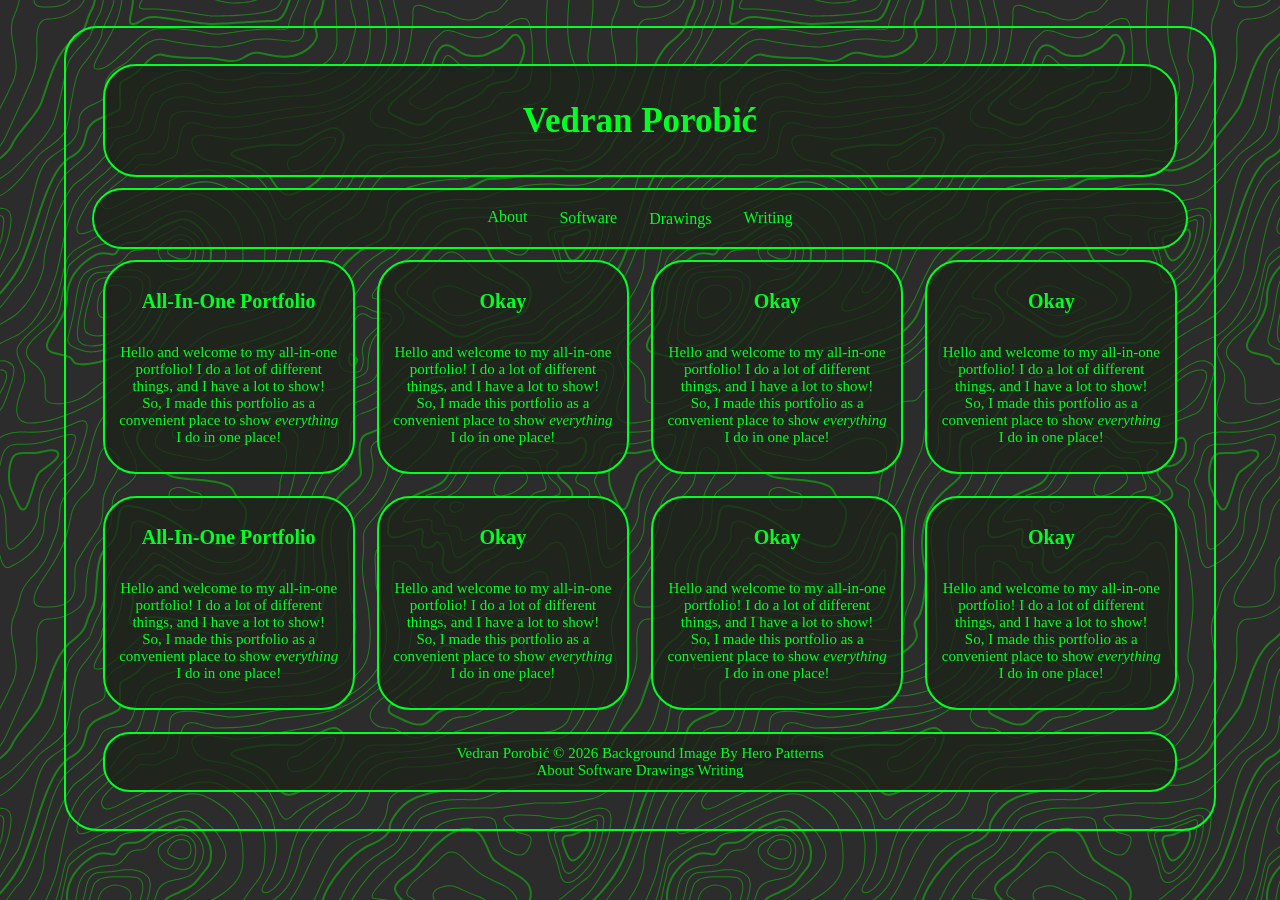
==== index.html @ 2baf8ee1 "Text blocks will now display underneath each other instead of beside each other on smaller screens. " ====
<!DOCTYPE html>
<html>
<head>
    <meta charset="UTF-8">
    <meta name="viewport" content="width=device-width, initial-scale=1.0">
    <link rel="stylesheet" href="styles.css">
    <link rel="icon" type="image/x-icon" href="favicon.ico">
    <title>Vedran Porobic Portfolio</title>
</head>

<body>
    <header>
        <h1>Vedran Porobić</h1>
    </header>

    <ul>
        <li class="nav_bar_li"><a href="#about">About</a></li>
        <li class="nav_bar_li"><a href="#software">Software</a></li>
        <li class="nav_bar_li"><a href="#drawings">Drawings</a></li>
        <li class="nav_bar_li"><a href="#writing">Writing</a></li>
    </ul>

    <div class="box">
        <div>
            <h2>All-In-One Portfolio</h2>
            <p>Hello and welcome to my all-in-one portfolio! I do a lot of different things, and I have a lot to show!<br>
               So, I made this portfolio as a convenient place to show <i>everything</i> I do in one place!</p>
        </div>
        <div>
            <h2>Okay</h2>
            <p>Hello and welcome to my all-in-one portfolio! I do a lot of different things, and I have a lot to show!<br>
               So, I made this portfolio as a convenient place to show <i>everything</i> I do in one place!</p>
        </div>
        <div>
            <h2>Okay</h2>
            <p>Hello and welcome to my all-in-one portfolio! I do a lot of different things, and I have a lot to show!<br>
               So, I made this portfolio as a convenient place to show <i>everything</i> I do in one place!</p>
        </div>
        <div>
            <h2>Okay</h2>
            <p>Hello and welcome to my all-in-one portfolio! I do a lot of different things, and I have a lot to show!<br>
               So, I made this portfolio as a convenient place to show <i>everything</i> I do in one place!</p>
        </div>
    </div>
    <div class="box">
        <div>
            <h2>All-In-One Portfolio</h2>
            <p>Hello and welcome to my all-in-one portfolio! I do a lot of different things, and I have a lot to show!<br>
               So, I made this portfolio as a convenient place to show <i>everything</i> I do in one place!</p>
        </div>
        <div>
            <h2>Okay</h2>
            <p>Hello and welcome to my all-in-one portfolio! I do a lot of different things, and I have a lot to show!<br>
               So, I made this portfolio as a convenient place to show <i>everything</i> I do in one place!</p>
        </div>
        <div>
            <h2>Okay</h2>
            <p>Hello and welcome to my all-in-one portfolio! I do a lot of different things, and I have a lot to show!<br>
               So, I made this portfolio as a convenient place to show <i>everything</i> I do in one place!</p>
        </div>
        <div>
            <h2>Okay</h2>
            <p>Hello and welcome to my all-in-one portfolio! I do a lot of different things, and I have a lot to show!<br>
               So, I made this portfolio as a convenient place to show <i>everything</i> I do in one place!</p>
        </div>
    </div>

    <footer><p>Vedran Porobić © 2026 Background Image By <a href="https://heropatterns.com/">Hero Patterns</a><br><a href=#about>About</a> <a href=#software>Software</a> <a href=#drawings>Drawings</a> <a href=#writing>Writing</a></p></footer>

</body>
</html>
---- styles.css ----
* {
  box-sizing: border-box;
}

body {
  background-image: url("data:image/svg+xml,%3Csvg xmlns='http://www.w3.org/2000/svg' width='600' height='600' viewBox='0 0 600 600'%3E%3Cpath fill='%2304ff00' fill-opacity='0.4' d='M600 325.1v-1.17c-6.5 3.83-13.06 7.64-14.68 8.64-10.6 6.56-18.57 12.56-24.68 19.09-5.58 5.95-12.44 10.06-22.42 14.15-1.45.6-2.96 1.2-4.83 1.9l-4.75 1.82c-9.78 3.75-14.8 6.27-18.98 10.1-4.23 3.88-9.65 6.6-16.77 8.84-1.95.6-3.99 1.17-6.47 1.8l-6.14 1.53c-5.29 1.35-8.3 2.37-10.54 3.78-3.08 1.92-6.63 3.26-12.74 5.03a384.1 384.1 0 0 1-4.82 1.36c-2.04.58-3.6 1.04-5.17 1.52a110.03 110.03 0 0 0-11.2 4.05c-2.7 1.15-5.5 3.93-8.78 8.4a157.68 157.68 0 0 0-6.15 9.2c-5.75 9.07-7.58 11.74-10.24 14.51a50.97 50.97 0 0 1-4.6 4.22c-2.33 1.9-10.39 7.54-11.81 8.74a14.68 14.68 0 0 0-3.67 4.15c-1.24 2.3-1.9 4.57-2.78 8.87-2.17 10.61-3.52 14.81-8.2 22.1-4.07 6.33-6.8 9.88-9.83 12.99-.47.48-.95.96-1.5 1.48l-3.75 3.56c-1.67 1.6-3.18 3.12-4.86 4.9a42.44 42.44 0 0 0-9.89 16.94c-2.5 8.13-2.72 15.47-1.76 27.22.47 5.82.51 6.36.51 8.18 0 10.51.12 17.53.63 25.78.24 4.05.56 7.8.97 11.22h.9c-1.13-9.58-1.5-21.83-1.5-37 0-1.86-.04-2.4-.52-8.26-.94-11.63-.72-18.87 1.73-26.85a41.44 41.44 0 0 1 9.65-16.55c1.67-1.76 3.18-3.27 4.83-4.85.63-.6 3.13-2.96 3.75-3.57a71.6 71.6 0 0 0 1.52-1.5c3.09-3.16 5.86-6.76 9.96-13.15 4.77-7.42 6.15-11.71 8.34-22.44.86-4.21 1.5-6.4 2.68-8.6.68-1.25 1.79-2.48 3.43-3.86 1.38-1.15 9.43-6.8 11.8-8.72 1.71-1.4 3.26-2.81 4.7-4.3 2.72-2.85 4.56-5.54 10.36-14.67a156.9 156.9 0 0 1 6.1-9.15c3.2-4.33 5.9-7.01 8.37-8.07 3.5-1.5 7.06-2.77 11.1-4.02a233.84 233.84 0 0 1 7.6-2.2l2.38-.67c6.19-1.79 9.81-3.16 12.98-5.15 2.14-1.33 5.08-2.33 10.27-3.65l6.14-1.53c2.5-.63 4.55-1.2 6.52-1.82 7.24-2.27 12.79-5.06 17.15-9.05 4.05-3.72 9-6.2 18.66-9.9l4.75-1.82c1.87-.72 3.39-1.31 4.85-1.91 10.1-4.15 17.07-8.32 22.76-14.4 6.05-6.45 13.95-12.4 24.49-18.92 1.56-.96 7.82-4.6 14.15-8.33v-64.58c-4 8.15-8.52 14.85-12.7 17.9-2.51 1.82-5.38 4.02-9.04 6.92a1063.87 1063.87 0 0 0-6.23 4.98l-1.27 1.02a2309.25 2309.25 0 0 1-4.87 3.9c-7.55 6-12.9 10.05-17.61 13.19-3.1 2.06-3.86 2.78-8.06 7.13-5.84 6.07-11.72 8.62-29.15 10.95-11.3 1.5-20.04 4.91-30.75 11.07-1.65.94-7.27 4.27-6.97 4.1-2.7 1.58-4.69 2.69-6.64 3.66-5.63 2.8-10.47 4.17-15.71 4.17-17.13 0-41.44 11.51-51.63 22.83-12.05 13.4-31.42 27.7-45.25 31.16-7.4 1.85-11.85 7.05-14.04 14.69-1.26 4.4-1.58 8.28-1.58 13.82 0 .82.01.98.24 3.63.45 5.18.35 8.72-.77 13.26-1.53 6.2-4.89 12.6-10.59 19.43-13.87 16.65-22.88 46.58-22.88 71.68 0 2.39.02 4.26.06 8.75.12 10.8.1 15.8-.22 21.95-.56 11.18-2.09 20.73-5 29.3h-1.05c2.94-8.56 4.49-18.12 5.05-29.35.31-6.13.34-11.1.22-21.9-.04-4.48-.06-6.36-.06-8.75 0-25.32 9.07-55.47 23.12-72.32 5.6-6.72 8.88-12.99 10.38-19.03 1.09-4.4 1.18-7.85.74-12.93-.23-2.7-.24-2.86-.24-3.72 0-5.62.32-9.57 1.62-14.1 2.28-7.95 6.97-13.44 14.76-15.39 13.6-3.4 32.82-17.59 44.75-30.84C409 360.14 433.58 348.5 451 348.5c5.07 0 9.77-1.33 15.26-4.07 1.93-.96 3.9-2.05 6.58-3.62-.3.18 5.33-3.16 6.98-4.11 10.82-6.21 19.66-9.67 31.11-11.2 17.23-2.3 22.9-4.75 28.57-10.64 4.25-4.41 5.04-5.16 8.22-7.28 4.68-3.11 10.01-7.14 17.55-13.14a1113.33 1113.33 0 0 0 4.86-3.89l1.28-1.02a4668.54 4668.54 0 0 1 6.23-4.98c3.67-2.9 6.55-5.12 9.07-6.95 4.37-3.19 9.16-10.56 13.29-19.4v66.9zm0-116.23c-.62.01-1.27.06-1.95.13-6.13.63-13.83 3.45-21.83 7.45-3.64 1.82-8.46 2.67-14.17 2.71-4.7.04-9.72-.47-14.73-1.33-1.7-.3-3.26-.61-4.67-.93a31.55 31.55 0 0 0-3.55-.57 273.4 273.4 0 0 0-16.66-.88c-10.42-.16-17.2.74-17.97 2.73-.38.97.6 2.55 3.03 4.87 1.01.97 2.22 2.03 4.04 3.55a1746.07 1746.07 0 0 0 4.79 4.02c1.39 1.2 3.1 1.92 5.5 2.5.7.16.86.2 2.64.54 3.53.7 5.03 1.25 6.15 2.63 1.41 1.76 1.4 4.54-.15 8.88-2.44 6.83-5.72 10.05-10.19 10.33-3.63.23-7.6-1.29-14.52-5.06-4.53-2.47-6.82-7.3-8.32-15.26-.17-.87-.32-1.78-.5-2.86l-.43-2.76c-1.05-6.58-1.9-9.2-3.73-10.11-.81-.4-1.59-.74-2.36-1-2.27-.77-4.6-1.02-8.1-.92-2.29.07-14.7 1-13.77.93-20.55 1.37-28.8 5.05-37.09 14.99a133.07 133.07 0 0 0-4.25 5.44l-2.3 3.09-2.51 3.32c-4.1 5.36-7.06 8.48-10.39 11.12-.65.52-1.33 1.04-2.13 1.62l-4.11 2.94a106.8 106.8 0 0 0-5.16 3.99c-4.55 3.74-9.74 8.6-16.25 15.38-8.25 8.58-11.78 13.54-11.7 15.95.07 1.65 1.64 2.11 6.79 2.38 1.61.09 2.15.12 2.98.2 2.95.24 5.09.73 6.81 1.68 7.48 4.15 11.63 7.26 13.95 11.58 3.3 6.15.8 12.88-8.89 20.26-8.28 6.3-11.1 10.37-11.31 14.96-.06 1.17 0 1.93.26 4.43.69 6.47.25 10.65-2.8 17.42a44.23 44.23 0 0 1-4.16 7.53c-2.82 3.97-5.47 5.74-10.6 7.69-.43.16-3.34 1.23-4.27 1.59-1.8.68-3.38 1.36-5.01 2.14-4.18 2-8.4 4.6-13.1 8.24-8.44 6.51-13.23 14.56-15.98 25.06-1.1 4.2-1.55 6.81-2.8 15.21-1.26 8.6-2.17 12.64-4.08 16.55-2.1 4.28-11.93 26.59-12.97 28.88a382.7 382.7 0 0 1-6.37 13.41c-4.07 8.11-7.61 14.07-10.73 17.81-5.38 6.46-8.98 14.37-13.77 28.42a810.14 810.14 0 0 0-1.89 5.6c-1.8 5.35-2.96 8.6-4.26 11.85-6.13 15.32-25.43 26.31-46.46 26.31-11.2 0-20.58-2.74-31.02-8.55-5.6-3.13-4.55-2.42-22.26-14.54-14.33-9.8-17.7-10.73-20.47-6.9-.37.5-1.81 2.74-1.83 2.77a52.24 52.24 0 0 1-4.94 5.9c-.73.79-5.52 5.87-6.97 7.45-2.38 2.6-4.3 4.81-5.98 6.93a45.6 45.6 0 0 0-5.08 7.66c-1.29 2.57-1.9 5.25-2.66 10.6a997.6 997.6 0 0 1-.46 3.18h-1l.47-3.32c.77-5.45 1.4-8.2 2.75-10.9a46.54 46.54 0 0 1 5.2-7.84c1.7-2.14 3.63-4.38 6.03-6.98 1.45-1.59 6.24-6.68 6.96-7.46a51.58 51.58 0 0 0 4.84-5.78s1.47-2.26 1.86-2.8c3.25-4.5 7.08-3.44 21.84 6.67 17.67 12.08 16.62 11.38 22.19 14.48 10.3 5.73 19.5 8.43 30.53 8.43 20.65 0 39.57-10.77 45.54-25.69a219.7 219.7 0 0 0 4.24-11.8 6752.32 6752.32 0 0 0 1.88-5.6c4.83-14.16 8.47-22.14 13.96-28.73 3.05-3.66 6.56-9.57 10.6-17.61 1.97-3.93 4.04-8.31 6.35-13.38 1.03-2.28 10.88-24.61 12.98-28.91 1.85-3.79 2.75-7.76 4-16.25 1.24-8.44 1.7-11.07 2.81-15.32 2.8-10.7 7.71-18.94 16.33-25.6a73.18 73.18 0 0 1 13.29-8.35c1.66-.8 3.27-1.48 5.08-2.18.94-.36 3.86-1.43 4.28-1.59 4.95-1.88 7.44-3.55 10.14-7.33 1.35-1.9 2.68-4.3 4.06-7.37 2.97-6.58 3.39-10.59 2.72-16.9a27.13 27.13 0 0 1-.27-4.58c.22-4.94 3.21-9.24 11.7-15.7 9.33-7.11 11.66-13.34 8.62-19-2.2-4.09-6.25-7.12-13.55-11.17-1.57-.88-3.6-1.33-6.42-1.57-.8-.07-1.34-.1-2.95-.19-5.77-.3-7.63-.85-7.72-3.34-.1-2.81 3.5-7.87 11.97-16.69 6.53-6.8 11.75-11.69 16.33-15.45 1.79-1.47 3.42-2.72 5.2-4.03l4.12-2.94c.79-.58 1.46-1.08 2.1-1.59 3.26-2.6 6.16-5.65 10.21-10.94a383.2 383.2 0 0 0 2.5-3.32l2.31-3.09c1.8-2.39 3.04-4 4.29-5.48 8.47-10.17 16.98-13.96 37.27-15.3-.44.02 12-.9 14.32-.98 3.62-.1 6.05.16 8.46.98.8.27 1.62.62 2.47 1.04 2.27 1.14 3.17 3.87 4.27 10.85l.44 2.76c.17 1.07.33 1.97.5 2.83 1.44 7.69 3.62 12.29 7.8 14.57 6.76 3.68 10.6 5.15 13.99 4.94 4-.25 6.99-3.17 9.3-9.67 1.45-4.04 1.46-6.49.32-7.92-.9-1.12-2.28-1.62-5.57-2.27a55.8 55.8 0 0 1-2.67-.55c-2.54-.6-4.39-1.4-5.93-2.71a252.63 252.63 0 0 0-4.78-4.01 84.35 84.35 0 0 1-4.08-3.6c-2.73-2.6-3.86-4.43-3.28-5.95 1.02-2.64 7.82-3.54 18.93-3.37a230.56 230.56 0 0 1 16.73.88c2.76.39 3.2.49 3.68.6 1.4.3 2.95.62 4.62.91a82.9 82.9 0 0 0 14.56 1.32c5.56-.04 10.24-.86 13.73-2.6 8.1-4.05 15.89-6.9 22.17-7.56.7-.07 1.4-.11 2.05-.13v1zm0-100.94v1.5c-8.62 16.05-17.27 29.55-23.65 35.92-3.19 3.2-7.62 4.9-13.54 5.56-4.45.48-8.28.4-19.18-.2-9.91-.55-15.32-.44-20.52.78a84.05 84.05 0 0 1-15 2.11l-2.25.14c-12.49.75-19.37 1.78-32.72 5.74-4.5 1.33-9.27 2.49-14.3 3.48a246.27 246.27 0 0 1-32.6 3.97c-7.56.45-13.21.57-20.24.57-5.4 0-11.9 1.61-18 5.18-8.3 4.87-15.06 12.87-19.53 24.5a68.57 68.57 0 0 1-4.56 9.8c-3.6 6.2-6.92 8.99-13.38 12.18l-4.03 1.96a64.48 64.48 0 0 0-15.16 10.25c-8.2 7.33-13.72 16.63-22.54 35.6l-2.08 4.49c-7.3 15.7-11.5 23.3-17.35 29.87-7.7 8.66-20.25 14.42-40.31 20.08-4.37 1.23-19.04 5.08-19.24 5.13-6.92 1.87-11.68 3.34-15.63 4.92-10.55 4.22-18.71 10.52-36.38 26.52l-1.7 1.54c-8.58 7.76-13.41 11.9-18.81 15.88-3.95 2.9-8 5.67-12.97 8.91-2.06 1.34-10.3 6.6-12.33 7.94-11.52 7.5-18.53 13.04-24.62 20.08a62.01 62.01 0 0 0-6.44 8.85c-4.13 6.91-6.27 13.15-9.2 25.11l-1.54 6.26c-.6 2.45-1.15 4.54-1.72 6.58-2.97 10.7-6.9 17.36-14.78 26.91L69.6 491a148.51 148.51 0 0 0-4.19 5.3 23.9 23.9 0 0 0-3.44 6.28c-1.16 3.23-1.52 5.9-1.87 11.94-.58 10.05-1.42 15.04-4.63 22.67-1.57 3.72-5.66 14.02-6.41 15.8a73.46 73.46 0 0 1-3.57 7.4c-2.88 5.14-6.71 10.12-13.12 16.95-5.96 6.36-8.87 10.9-10.61 16a56.88 56.88 0 0 0-1.38 4.82l-.46 1.84h-1.03l.52-2.08c.52-2.09.92-3.49 1.4-4.9 1.8-5.25 4.78-9.9 10.84-16.36 6.35-6.78 10.13-11.7 12.97-16.77a72.5 72.5 0 0 0 3.52-7.29c.75-1.76 4.84-12.06 6.4-15.8 3.17-7.5 3.99-12.4 4.56-22.33.35-6.14.72-8.88 1.93-12.23a24.9 24.9 0 0 1 3.58-6.54c1.27-1.7 2.6-3.37 4.22-5.34l4.11-4.95c7.8-9.46 11.66-16 14.59-26.54.56-2.04 1.1-4.12 1.71-6.56l1.53-6.26c2.96-12.04 5.13-18.36 9.32-25.39 1.84-3.08 4-6.05 6.54-8.99 6.17-7.12 13.24-12.7 24.83-20.26 2.05-1.33 10.28-6.6 12.33-7.94 4.96-3.22 9-5.98 12.92-8.87 5.37-3.95 10.19-8.08 18.74-15.82l1.7-1.54c17.76-16.09 25.98-22.43 36.67-26.7 4-1.6 8.8-3.09 15.75-4.96.21-.06 14.87-3.9 19.22-5.13 19.9-5.61 32.32-11.31 39.85-19.78 5.76-6.48 9.93-14.02 17.18-29.64l2.09-4.5c8.87-19.07 14.44-28.46 22.77-35.9a65.48 65.48 0 0 1 15.38-10.4l4.04-1.97c6.3-3.1 9.47-5.77 12.96-11.77a67.6 67.6 0 0 0 4.48-9.67c4.56-11.84 11.47-20.02 19.97-25 6.25-3.66 12.93-5.32 18.5-5.32 7.01 0 12.65-.12 20.17-.57a245.3 245.3 0 0 0 32.47-3.96c5-.98 9.75-2.13 14.22-3.45 13.43-3.98 20.38-5.02 32.94-5.78l2.24-.14c5.76-.37 9.8-.9 14.85-2.09 5.31-1.25 10.79-1.35 22.6-.7 9.04.5 12.84.58 17.21.1 5.71-.62 9.94-2.26 12.95-5.26 6.44-6.45 15.3-20.37 24.35-36.72zm0 450.21c-1.28-4.6-2.2-10.55-3.33-20.25l-.24-2.04-.23-2.03c-1.82-15.7-3.07-21.98-5.55-24.47-2.46-2.46-3.04-5.03-2.52-8.64.1-.6.18-1.1.39-2.15.69-3.54.77-5.04.08-6.84-.91-2.38-3.31-4.41-7.79-6.26-5.08-2.09-6.52-4.84-4.89-8.44.66-1.45 1.79-3.02 3.52-5.01 1.04-1.2 5.48-5.96 5.08-5.53 6.15-6.7 8.98-11.34 8.98-16.48a15.2 15.2 0 0 1 6.5-12.89v1.26a14.17 14.17 0 0 0-5.5 11.63c0 5.47-2.93 10.29-9.24 17.16.38-.42-4.04 4.33-5.07 5.5-1.67 1.93-2.75 3.43-3.36 4.77-1.37 3.04-.23 5.22 4.36 7.1 4.71 1.95 7.32 4.16 8.34 6.83.78 2.04.7 3.67-.03 7.4-.2 1.03-.3 1.51-.38 2.09-.48 3.33.03 5.59 2.23 7.8 2.74 2.74 3.98 8.96 5.84 25.06l.24 2.03.23 2.04c.82 7.01 1.53 12.06 2.34 16.03v4.33zm0-62.16c-1.4-3.13-4.43-9.9-4.95-11.17-1.02-2.53-1.25-3.8-.91-5.18.2-.84 2.05-4.68 2.32-5.33a70.79 70.79 0 0 0 3.54-11.2v3.99a62.82 62.82 0 0 1-2.62 7.6c-.31.75-2.09 4.46-2.27 5.18-.28 1.12-.08 2.22.87 4.57.41 1.02 2.5 5.7 4.02 9.09v2.45zm0-85.09c-1.65 1.66-3.66 2.9-6.4 4.13-.25.1-13.97 5.47-20.4 8.43-9.35 4.32-16.7 5.9-23.03 5.25-5.08-.53-9.02-2.25-14.77-5.92l-3.2-2.07a77.4 77.4 0 0 0-5.44-3.27c-4.05-2.18-3.25-5.8 1.47-10.47 3.71-3.68 9.6-7.93 18.73-13.8l4.46-2.82c17.95-11.33 18.22-11.5 22.27-14.74 11.25-9 19.69-14.02 26.31-15.1v1.02c-6.37 1.1-14.62 6-25.69 14.86-4.1 3.28-4.34 3.44-22.36 14.8a652.4 652.4 0 0 0-4.45 2.83c-9.07 5.83-14.92 10.05-18.57 13.66-4.31 4.28-4.95 7.13-1.7 8.88 1.7.91 3.29 1.88 5.5 3.3l3.2 2.08c5.64 3.59 9.45 5.25 14.34 5.76 6.13.64 13.32-.9 22.52-5.15 6.46-2.98 20.18-8.35 20.4-8.44 3.04-1.37 5.1-2.71 6.81-4.69v1.47zm0-41.37v1c-6.56.26-12.11 3.13-19.71 9.08l-4.63 3.68a51.87 51.87 0 0 1-4.4 3.14c-.82.52-5.51 3.33-6.22 3.76-3.31 2-6.15 3.8-8.87 5.6a112.61 112.61 0 0 0-8.16 5.92c-4.61 3.72-7.4 6.9-7.97 9.35-.63 2.67 1.48 4.53 7.05 5.46 10.7 1.78 20.92-.05 30.45-4.65a61.96 61.96 0 0 0 17.1-12.2 41.8 41.8 0 0 0 5.36-7.42v1.92a38.94 38.94 0 0 1-4.64 6.19 62.95 62.95 0 0 1-17.39 12.41c-9.7 4.68-20.13 6.55-31.05 4.73-6.06-1-8.65-3.29-7.85-6.67.64-2.74 3.53-6.05 8.31-9.9 2.35-1.9 5.1-3.88 8.24-5.97 2.73-1.82 5.58-3.61 8.9-5.62.72-.44 5.4-3.24 6.22-3.75 1.26-.8 2.6-1.76 4.3-3.09.8-.62 3.9-3.1 4.63-3.67 7.77-6.1 13.49-9.04 20.33-9.3zm0-154.6v1c-1.75-.24-4.3.23-7.82 1.55-10.01 3.75-13.8 5.07-19.15 6.76-1.78.56-2.63.83-3.87 1.24-1.48.5-3.16.76-6.74 1.16a1550.34 1550.34 0 0 0-2.64.3c-7.8.94-11.28 2.47-11.28 6.07 0 4.45 2.89 13.18 7.96 25.81a57.34 57.34 0 0 1 2.33 7.6 258.32 258.32 0 0 1 .84 3.46c1.86 7.62 3.17 10.71 5.56 11.67 2.21.88 4.7.6 7.47-.72 3.48-1.69 7.22-4.94 11.2-9.47 1.52-1.7 2.97-3.49 4.59-5.57l3.16-4.1c2.59-3.23 6.07-12.21 8.39-20.23v3.45c-2.29 7.2-5.27 14.5-7.61 17.41-.44.55-2.67 3.46-3.15 4.09-1.63 2.1-3.1 3.9-4.62 5.62-4.08 4.61-7.9 7.94-11.53 9.7-2.99 1.44-5.77 1.75-8.28.74-2.84-1.13-4.2-4.34-6.15-12.35a2097.48 2097.48 0 0 1-.84-3.46c-.8-3.2-1.47-5.45-2.28-7.46-5.14-12.8-8.04-21.55-8.04-26.19 0-4.37 3.84-6.06 12.16-7.07a160.9 160.9 0 0 1 2.65-.3c3.5-.39 5.15-.64 6.53-1.1 1.26-.42 2.1-.7 3.88-1.26 5.34-1.68 9.11-3 19.1-6.74 3.53-1.32 6.22-1.84 8.18-1.61zM0 292c10.13-11.31 18.13-23.2 23.07-35.39 3.3-8.14 6.09-16.12 10.81-30.55l1.59-4.84c6.53-19.94 10.11-29.82 14.77-39.56 6.07-12.72 12.55-21.18 20.27-25.54 6.66-3.76 10.2-7.86 12.22-13.15a46.6 46.6 0 0 0 1.86-6.58c1.23-5.2 2.05-7.59 3.93-10.36 2.45-3.62 6.27-6.53 12.1-8.96 15.78-6.58 16.73-7.04 18.05-9.01.65-.98.83-2.15.74-4.51-.03-.73-.23-3.82-.24-4A93.8 93.8 0 0 1 119 94c0-10.04.18-11.37 2.37-13.15.52-.42 1.13-.8 2.07-1.3.27-.14 2.18-1.12 2.84-1.48a68.4 68.4 0 0 0 9.12-5.87c2.06-1.54 2.64-2.14 8.01-7.93 3.78-4.09 6.21-6.36 8.96-8.12 3.64-2.33 7.2-3.12 10.9-2.11 4.4 1.2 10.81 2 18.78 2.46 6.9.4 12.9.5 21.95.5 4.87 0 8.97.47 15.4 1.57 7.77 1.33 9.3 1.54 12.38 1.54 4.05 0 7.43-.88 10.68-2.95 5.06-3.22 8.11-4.67 11.2-5.2 3.62-.64 4.77-.46 16.55 2.06 17.26 3.7 30.85 1.36 41.06-9.7 5.1-5.53 5.48-8.9 3.48-14.8-.83-2.42-1.03-3.1-1.17-4.3-.29-2.52.5-4.71 2.71-6.93 2.65-2.65 4.72-9.17 6.22-18.29h2.03c-1.56 9.71-3.77 16.65-6.83 19.7-1.79 1.8-2.36 3.39-2.14 5.28.11 1 .3 1.63 1.07 3.9 2.22 6.53 1.76 10.66-3.9 16.8-10.77 11.66-25.07 14.13-42.95 10.3-11.42-2.45-12.55-2.62-15.78-2.06-2.77.48-5.62 1.84-10.47 4.92a20.93 20.93 0 0 1-11.76 3.27c-3.25 0-4.81-.22-12.73-1.57C212.74 59.46 208.73 59 204 59c-9.1 0-15.11-.1-22.07-.5-8.09-.47-14.62-1.29-19.2-2.54-5.62-1.53-10.17 1.38-17.85 9.66-5.5 5.94-6.08 6.53-8.28 8.18a70.38 70.38 0 0 1-9.38 6.03c-.68.37-2.58 1.35-2.84 1.49-.84.44-1.35.76-1.75 1.08C121.16 83.6 121 84.8 121 94c0 1.85.06 3.54.17 5.44 0 .17.2 3.28.24 4.03.1 2.75-.13 4.29-1.08 5.71-1.67 2.5-2.27 2.8-18.95 9.74-5.48 2.29-8.99 4.96-11.2 8.24-1.71 2.51-2.47 4.73-3.64 9.7-.83 3.5-1.21 4.92-1.94 6.83-2.18 5.73-6.05 10.19-13.1 14.18-7.3 4.12-13.55 12.28-19.46 24.66-4.6 9.64-8.17 19.46-14.67 39.32l-1.58 4.84c-4.75 14.47-7.54 22.48-10.86 30.69-5.28 13.01-13.95 25.65-24.93 37.6v-2.97zm0 78v-.5l1-.01c6.32 0 7.47 5.2 4.6 13.36a60.36 60.36 0 0 1-5.6 11.3v-1.92a57.76 57.76 0 0 0 4.65-9.72c2.69-7.6 1.71-12.02-3.65-12.02-.34 0-.67 0-1 .02v-46.59a340.96 340.96 0 0 0 13.71-8.34c13.66-9.46 29.79-37.6 29.79-53.59 0-18.1 21.57-72.64 32.23-79.42 12.71-8.09 32.24-27.96 35.8-37.75 1.93-5.3 5.5-7.27 14.42-9.37 6.15-1.44 8.64-2.42 10.67-4.79 1.5-1.74 2.72-4.79 4.33-10.3.23-.78 1.9-6.68 2.43-8.46 3.62-12.08 7.3-18.49 13.47-20.39 2.5-.76 3.03-.98 9.74-3.7 7.49-3.03 11.97-4.43 17.12-4.92 6.75-.65 13.13.75 19.55 4.67 5.43 3.32 12.19 4.72 20.17 4.56 6.03-.12 12.2-1.07 19.83-2.8 1.82-.4 7.38-1.74 8.26-1.94 2.69-.6 4.34-.89 5.48-.89 4.97 0 8.93-.05 14.2-.27 7.9-.32 15.56-.92 22.75-1.88 8.5-1.14 15.9-2.73 21.88-4.82 18.9-6.62 32.64-18.3 33.67-27.59.29-2.56.4-2.96 2.79-11.11 2.33-7.95 3.21-12.93 2.72-18.23-.2-2.24-.69-4.38-1.48-6.42-1.5-3.92-2.63-9.4-3.43-16.18h.9c.77 6.47 1.89 11.72 3.47 15.82a24.93 24.93 0 0 1 1.54 6.69c.5 5.46-.4 10.54-2.77 18.6-2.36 8.06-2.47 8.47-2.74 10.95-1.09 9.75-15.1 21.68-34.33 28.41-6.06 2.12-13.52 3.72-22.09 4.87-7.22.96-14.92 1.57-22.83 1.89-5.3.21-9.27.27-14.25.27-1.04 0-2.64.27-5.26.87-.87.2-6.43 1.53-8.26 1.94-7.68 1.73-13.92 2.7-20.03 2.82-8.15.17-15.1-1.27-20.71-4.7-6.23-3.81-12.4-5.16-18.93-4.54-5.04.48-9.44 1.86-16.84 4.86-6.75 2.74-7.29 2.95-9.82 3.73-5.73 1.76-9.28 7.96-12.81 19.72-.53 1.77-2.2 7.66-2.43 8.46-1.66 5.65-2.91 8.78-4.53 10.67-2.22 2.58-4.84 3.62-12.01 5.3-7.8 1.83-11.13 3.66-12.9 8.54-3.65 10.04-23.32 30.06-36.2 38.25C65.94 190 44.5 244.2 44.5 262c0 16.34-16.3 44.78-30.22 54.41-2.14 1.48-8.24 5.12-14.28 8.68v-1.16 46.09zm0-173.7v-1.11c7.42-3.82 14.55-10.23 21.84-18.98 3.8-4.56 14.21-18.78 15.79-20.55 1.8-2.04 4.06-3.96 7.42-6.45 1.08-.8 4.92-3.57 5.49-3.99 9.36-6.85 14-11.96 15.98-19.36.8-2.98 1.54-6.78 2.46-12.3.23-1.44 2-12.46 2.56-15.79 2.87-16.77 5.73-26.79 10.07-32.1C92.46 52.43 101.5 38.13 101.5 33c0-2.54.34-3.35 6.05-15.71.68-1.49 1.25-2.74 1.77-3.93 2.5-5.75 3.9-10.04 4.14-13.36h1c-.23 3.48-1.66 7.87-4.23 13.76-.52 1.2-1.09 2.45-1.78 3.95-5.54 12.01-5.95 12.99-5.95 15.29 0 5.47-9.09 19.84-20.11 33.31-4.2 5.12-7.03 15.06-9.86 31.64-.57 3.33-2.33 14.33-2.57 15.78-.92 5.56-1.67 9.38-2.48 12.4-2.05 7.68-6.82 12.93-16.35 19.91l-5.49 3.98c-3.3 2.45-5.51 4.34-7.27 6.31-1.53 1.73-11.94 15.93-15.76 20.53-7.52 9.02-14.88 15.6-22.61 19.46zm0 361.83v-4.33c.48 2.36 1 4.35 1.6 6.15 2 6.03 4.6 8.26 8.19 6.59C28.76 557.69 43.5 542.4 43.5 527c0-16.2 6.37-31.99 17.1-46.3 1.88-2.5 3.66-4.4 5.53-6 .73-.62 1.45-1.18 2.3-1.8l2-1.43c3.68-2.68 5.32-5.28 7.08-12.59.75-3.07 1.38-5.02 4.2-13.26l.63-1.88c3.24-9.58 4.56-14.97 4.17-18.65-.48-4.43-3.8-5.23-11.3-1.64a81.12 81.12 0 0 1-9.15 3.7c-13.89 4.67-26.96 5.8-42.66 5.42l-1.95-.05-1.45-.02a39.8 39.8 0 0 0-15.05 2.96A21.81 21.81 0 0 0 0 438.37v-1.26a23.55 23.55 0 0 1 4.55-2.57 40.77 40.77 0 0 1 16.92-3.02l1.95.05c15.6.38 28.57-.75 42.32-5.37a80.12 80.12 0 0 0 9.04-3.65c8.04-3.84 12.16-2.85 12.72 2.43.42 3.89-.92 9.34-4.21 19.08l-.64 1.88c-2.8 8.2-3.43 10.15-4.16 13.18-1.82 7.52-3.59 10.34-7.47 13.16l-2 1.43c-.84.6-1.54 1.15-2.25 1.75a35.45 35.45 0 0 0-5.37 5.84c-10.61 14.15-16.9 29.74-16.9 45.7 0 15.88-15 31.45-34.29 40.45-4.3 2.01-7.39-.66-9.56-7.18-.23-.68-.44-1.39-.65-2.13zm0-62.16v-2.45l1.46 3.27c2.1 4.8 3.46 10.33 4.26 16.77.66 5.3.84 9.3 1.04 18.5.2 9.32.5 12.75 1.63 15.05 1.28 2.6 3.67 2.35 8.29-1.5 17.14-14.3 21.82-22.9 21.82-38.62 0-7.17 1.1-12.39 3.7-17.68 2.27-4.67 3.65-6.62 13.4-19.62a69.8 69.8 0 0 1 7.6-8.79 44.76 44.76 0 0 1 3.54-3.06c.38-.3.64-.52.89-.74a10.47 10.47 0 0 0 2.63-3.32 35.78 35.78 0 0 0 2.26-5.94l.37-1.2.36-1.15c.29-.91.48-1.55.66-2.16.45-1.53.74-2.68.91-3.66.38-2.2.12-3.49-.85-4.15-2.35-1.61-9.28-.24-23.8 4.94-9.54 3.4-16.12 4.17-27.85 4.26-7.71.06-10.43.4-13.25 2.12-3.48 2.12-5.84 6.4-7.58 14.26-.5 2.2-.99 4.19-1.49 5.98v-3.98l.51-2.22c1.8-8.1 4.28-12.6 8.04-14.9 3.04-1.85 5.86-2.2 13.77-2.26 11.61-.09 18.1-.84 27.51-4.2 14.93-5.32 21.95-6.71 24.7-4.83 1.38.94 1.71 2.6 1.28 5.15a33.69 33.69 0 0 1-.94 3.78l-.66 2.17-.36 1.15-.37 1.2a36.64 36.64 0 0 1-2.33 6.1c-.8 1.53-1.61 2.52-2.86 3.61l-.92.77-1.02.83c-.9.74-1.65 1.4-2.47 2.18a68.84 68.84 0 0 0-7.48 8.66c-9.7 12.93-11.07 14.87-13.31 19.46-2.52 5.15-3.59 10.22-3.59 17.24 0 16.04-4.82 24.91-22.18 39.38-5.04 4.2-8.18 4.55-9.83 1.18-1.22-2.5-1.52-5.94-1.73-15.47-.2-9.16-.38-13.15-1.03-18.4-.79-6.34-2.12-11.8-4.19-16.49L0 495.98zM379.27 0h1.04l1.5 5.26c3.28 11.56 4.89 19.33 5.26 27.8.49 11.01-1.52 21.26-6.63 31.17-7.8 15.13-20.47 26.5-36.22 34.1-12.38 5.96-26.12 9.17-36.22 9.17-6.84 0-17.24 1.38-37.27 4.62l-2.27.37c-24.5 3.99-31.65 5-37.46 5-3.49 0-4.08-.08-19.54-2.8-3.56-.64-6.32-1.1-9-1.5-20.23-2.96-31-1.2-31.96 7.86-.1.85-.18 1.72-.29 2.81l-.27 2.73c-1.1 10.9-2.02 15.73-4.31 19.96-2.9 5.34-7.77 7.95-15.63 7.95-10.2 0-12.92.6-15.5 3.17.52-.51-5.03 5.85-8.16 8.7-2.75 2.5-14.32 12.55-15.77 13.83a341.27 341.27 0 0 0-6.54 5.92c-6.97 6.49-11.81 11.76-14.6 16.15-5.92 9.3-10.48 18.04-11.69 24.08-1.66 8.3 3.67 9.54 19.02 1.21a626.23 626.23 0 0 1 44.54-21.9c3.5-1.56 14.04-6.2 15.68-6.95 5.05-2.25 8.3-3.8 10.78-5.15l1.95-1.07 2.18-1.18c1.76-.94 3.38-1.76 5-2.55 18.1-8.72 34.48-10.46 50.33-1.2 22.89 13.34 38.28 37.02 38.28 56.44 0 19.12-.73 25.13-5.18 33.2a45.32 45.32 0 0 1-4.94 7.12c-6.47 7.77-11.81 16.2-12.76 21.27-1.2 6.34 4.69 7.03 20.17-.05 13.31-6.08 22.4-14.95 28.5-26.32a80.51 80.51 0 0 0 6.1-15.13c.9-2.98 3.17-11.65 3.41-12.48a29.02 29.02 0 0 1 1.75-4.83c7.47-14.93 21.09-30.5 36.25-37.24 7.61-3.38 13-9.65 19.4-20.79.84-1.48 4.26-7.64 5.14-9.17 3.52-6.1 6.22-9.7 9.37-11.98 10.15-7.4 28.7-11.1 50.29-11.1 7.52 0 16.54-1.24 27.51-3.58a420.1 420.1 0 0 0 14.96-3.52c-1.3.33 15.54-3.98 19.42-4.89 14.15-3.33 41.07-5.01 64.11-5.01 17.36 0 27.82-9.23 38.53-38.67 6.62-18.21 6.62-26.37 2.69-34.35l-1.18-2.37A13.36 13.36 0 0 1 587.5 58c0-4.03 0-4.01 2.5-24.56.46-3.73.8-6.74 1.12-9.64.9-8.45 1.38-15.2 1.38-20.8 0-.94-.02-1.94-.04-3h1c.03 1.06.04 2.06.04 3 0 5.65-.48 12.43-1.39 20.9-.3 2.91-.66 5.93-1.11 9.66-2.5 20.45-2.5 20.47-2.5 24.44 0 1.97.45 3.57 1.45 5.68.24.51 1.16 2.35 1.17 2.36 4.06 8.24 4.06 16.68-2.65 35.13-10.84 29.8-21.63 39.33-39.47 39.33-22.96 0-49.83 1.68-63.89 4.99-3.86.9-20.69 5.2-19.4 4.88a421.05 421.05 0 0 1-14.99 3.53c-11.04 2.35-20.11 3.6-27.72 3.6-21.4 0-39.76 3.67-49.7 10.9-3 2.19-5.64 5.7-9.1 11.68-.87 1.52-4.29 7.68-5.14 9.17-6.49 11.3-12 17.71-19.86 21.2-14.9 6.63-28.38 22.03-35.75 36.77a28.17 28.17 0 0 0-1.69 4.67c-.23.8-2.5 9.49-3.4 12.5a81.48 81.48 0 0 1-6.19 15.3c-6.2 11.56-15.44 20.58-28.96 26.76-16.1 7.36-23 6.55-21.58-1.04 1-5.29 6.4-13.83 12.99-21.73a44.33 44.33 0 0 0 4.82-6.96c4.35-7.88 5.06-13.77 5.06-32.72 0-19.04-15.19-42.4-37.72-55.55-15.57-9.08-31.62-7.38-49.45 1.21a132.9 132.9 0 0 0-7.14 3.71l-1.95 1.07a158.83 158.83 0 0 1-10.85 5.19c-1.65.74-12.18 5.38-15.69 6.95a625.25 625.25 0 0 0-44.46 21.86c-15.95 8.66-22.37 7.16-20.48-2.29 1.24-6.2 5.83-15.02 11.82-24.42 2.85-4.48 7.74-9.8 14.77-16.34 1.98-1.85 4.12-3.79 6.56-5.94 1.46-1.29 13.02-11.33 15.75-13.82 3.09-2.8 8.6-9.14 8.14-8.67 2.82-2.82 5.75-3.46 16.2-3.46 7.5 0 12.04-2.43 14.75-7.42 2.2-4.07 3.11-8.84 4.2-19.59l.26-2.73.3-2.81c.56-5.42 4.47-8.5 11.23-9.6 5.44-.88 12.51-.51 21.86.86 2.7.4 5.47.86 9.04 1.49 15.33 2.7 15.96 2.8 19.36 2.8 5.73 0 12.9-1.03 37.3-5l2.27-.36c20.1-3.26 30.52-4.64 37.43-4.64 9.95 0 23.54-3.18 35.78-9.08 15.57-7.5 28.09-18.73 35.78-33.65 5.02-9.75 7-19.82 6.51-30.67-.37-8.37-1.96-16.08-5.23-27.57L379.27 0zm13.68 0h1.02c.78 3.9 1.92 8.7 3.51 14.88 3.63 14.05 3.06 27.03-.75 38.77a61 61 0 0 1-11.35 20.68 138.36 138.36 0 0 1-19.32 18.77c-11.32 9.02-23.36 15.49-35.95 18.39a258.63 258.63 0 0 1-22.57 4.07c-3.17.44-6.36.85-10.3 1.32l-9.39 1.12c-11.53 1.41-17.45 2.55-21.64 4.46-9.28 4.21-28.35 6.04-49.21 6.04-1.37 0-2.8-.12-4.3-.35-2.62-.41-5-1.03-9.14-2.29-7.34-2.21-9.63-2.75-12.63-2.56-3.9.23-6.63 2.29-8.47 6.89-1.86 4.66-2.42 7.53-3.34 14.98-1.1 8.98-2.87 12.12-9.97 14.3a40.12 40.12 0 0 0-6.8 2.66c-.63.33-1.16.64-1.76 1.02l-1.34.86c-1.9 1.14-3.86 1.49-9.25 1.49-3.2 0-8.83-.55-9.51-.39-1.22.28-.75-.14-7.14 6.24-1.5 1.5-3.49 3.18-6.32 5.37-1.52 1.18-7.16 5.43-7.94 6.03-4.96 3.78-8.33 6.6-11.06 9.38-4.88 4.98-6.85 9.15-5.56 12.7 1.34 3.67 4.07 4.42 8.9 2.82a55.72 55.72 0 0 0 7.77-3.48c1.5-.77 7.78-4.13 9.37-4.96a116.8 116.8 0 0 1 12.31-5.68 162.2 162.2 0 0 0 11.04-4.84c2.04-.97 10.74-5.16 13-6.22 4.41-2.1 8.1-3.78 11.65-5.29 17.14-7.3 29.32-9.9 37.67-6.65l5.43 2.1c2.3.88 4.17 1.62 6.02 2.38a150.9 150.9 0 0 1 13.07 6c18.34 9.63 30.35 22.13 34.79 39.87 6.96 27.85 3.6 45.53-8.08 62.4-3.97 5.75-3.52 9.2.06 8.97 4.14-.28 10.21-4.95 15.11-12.52 3.1-4.8 5.1-10.45 8.05-21.53l1.69-6.35c.66-2.47 1.24-4.52 1.83-6.5 4.93-16.56 11-27.28 21.56-34.76 7.15-5.06 23.73-15.5 25.48-16.75 6.74-4.81 10.53-9.44 14.34-18 7.74-17.44 21.09-24.34 44.47-24.34 9.36 0 17.91-1.13 29.53-3.49a624.86 624.86 0 0 0 6.2-1.28c2.4-.5 4.07-.84 5.66-1.13 4.03-.74 7.04-1.1 9.61-1.1 4.44 0 9.39-1 31.39-5.99l2.95-.66c16.34-3.67 25.64-5.35 31.66-5.35 1.54 0 2.4.01 6.4.1 7.8.15 12.27.13 17.33-.2 16.41-1.06 26.73-5.36 29.8-14.56a87.1 87.1 0 0 1 3.55-8.83c-.15.31 2.29-4.96 2.9-6.38 5.38-12.3 5.57-21.92-1.44-39.44a86.4 86.4 0 0 1-5.26-20.72c-1.61-11.98-1.38-23.14.1-40.35l.2-2.12h1l-.2 2.2c-1.48 17.15-1.7 28.24-.11 40.14a85.4 85.4 0 0 0 5.2 20.47c7.1 17.78 6.91 27.67 1.43 40.22-.62 1.43-3.06 6.72-2.91 6.4a86.17 86.17 0 0 0-3.52 8.73c-3.23 9.72-13.9 14.15-30.68 15.24-5.1.33-9.58.35-17.42.2-3.98-.09-4.84-.1-6.37-.1-5.91 0-15.18 1.67-31.44 5.32l-2.95.67c-22.16 5.02-27.05 6.01-31.61 6.01-2.5 0-5.45.36-9.43 1.09-1.58.29-3.25.62-5.64 1.11a4894.21 4894.21 0 0 0-6.2 1.29c-11.68 2.37-20.3 3.51-29.73 3.51-23.02 0-36 6.71-43.53 23.66-3.9 8.8-7.82 13.58-14.7 18.5-1.78 1.27-18.36 11.7-25.48 16.75-10.34 7.32-16.3 17.87-21.19 34.23-.58 1.96-1.15 4-1.82 6.47l-1.69 6.35c-2.98 11.18-5 16.9-8.17 21.81-5.05 7.81-11.37 12.68-15.89 12.98-4.7.31-5.3-4.23-.94-10.53 11.52-16.64 14.82-34.03 7.92-61.6-4.35-17.42-16.16-29.72-34.27-39.22-4-2.1-8.2-4-12.99-5.97-1.84-.75-3.7-1.49-6-2.38l-5.43-2.08c-8.03-3.12-20.02-.58-36.92 6.63-3.52 1.5-7.21 3.19-11.61 5.27l-13 6.22c-4.71 2.22-8.16 3.75-11.11 4.88a115.87 115.87 0 0 0-12.21 5.63c-1.58.83-7.86 4.18-9.37 4.96a56.55 56.55 0 0 1-7.9 3.54c-5.3 1.75-8.62.85-10.17-3.43-1.46-4.02.66-8.5 5.8-13.74 2.75-2.82 6.16-5.66 11.15-9.48.79-.6 6.43-4.85 7.94-6.02a66.96 66.96 0 0 0 6.23-5.28c6.74-6.74 6.1-6.16 7.61-6.51.87-.2 6.69.36 9.74.36 5.22 0 7.03-.32 8.74-1.35l1.31-.84c.62-.4 1.18-.72 1.84-1.07a41.07 41.07 0 0 1 6.96-2.72c6.64-2.04 8.22-4.84 9.28-13.47.93-7.53 1.5-10.47 3.4-15.24 1.99-4.95 5.04-7.26 9.34-7.51 3.17-.2 5.5.35 12.97 2.6a63.54 63.54 0 0 0 9.02 2.26c1.45.22 2.83.34 4.14.34 20.71 0 39.7-1.82 48.8-5.96 4.32-1.96 10.29-3.1 21.93-4.53l9.4-1.12c3.92-.48 7.11-.88 10.27-1.32 8.16-1.14 15.4-2.43 22.49-4.06 12.42-2.86 24.33-9.26 35.55-18.2a137.4 137.4 0 0 0 19.18-18.64 60.02 60.02 0 0 0 11.15-20.32c3.76-11.57 4.32-24.36.75-38.23A284.86 284.86 0 0 1 392.95 0zM506.7 0h1.26c-.5.66-.9 1.18-1.17 1.51-3.95 4.96-6.9 7.92-9.82 9.57A10.02 10.02 0 0 1 492 12.5c-2.38 0-4.24.67-6.71 2.21l-2.65 1.71c-4.38 2.8-8.01 4.08-13.64 4.08-5.6 0-9.99-1.26-16.08-4.05a202.63 202.63 0 0 1-2.3-1.06l-2.18-.98c-1.6-.7-2.92-1.17-4.17-1.48a13.42 13.42 0 0 0-3.27-.43c-2.3 0-4.3-.68-11-3.37l-1.56-.62c-5-1.97-8.1-2.82-10.52-2.66-2.93.2-4.42 2.03-4.42 6.15 0 20.76-5.21 50.42-12.15 57.35-7.58 7.59-26.55 23.7-34.06 29.06-13.16 9.4-31.17 20.2-44.11 25.06a106.87 106.87 0 0 1-13.32 4.03c-3.28.78-6.6 1.43-11.25 2.24-.53.1-8.8 1.5-11.5 1.99-4.86.87-9.3 1.74-14 2.76-20.62 4.48-25.07 5.01-38.11 5.01-2.49 0-2.9-.07-14.05-2-2.42-.42-4.31-.73-6.15-1-8.11-1.19-13.83-1.36-17.64-.2-4.54 1.4-5.93 4.65-3.7 10.52 2.02 5.28 4.84 8.61 8.84 10.74 3.26 1.74 6.75 2.6 13.82 3.71 9.42 1.48 10.94 1.75 15.5 2.92a78.2 78.2 0 0 1 18.62 7.37c8.3 4.58 14.58 11.5 19.98 20.89 2.73 4.73 9.46 19.33 10.54 21.19 3.4 5.85 6.26 6.63 10.89 2 4.95-4.94 10.35-8.37 21.13-14.06.47-.25 2.06-1.1 2.12-1.12 7.98-4.21 11.92-6.51 15.87-9.54 5.11-3.9 8.66-8.1 10.77-13.11 8.52-20.24 20.75-33.31 32.46-33.31l5.5.03c10.53.08 17.35.02 24.9-.31 13.66-.62 23.78-2.09 29.39-4.67 5.85-2.7 13.42-5.49 24.18-9.02 3.46-1.14 6.29-2.05 12.7-4.1 7.7-2.45 11.08-3.54 15.17-4.9a1059.43 1059.43 0 0 1 11.33-3.72c3.67-1.2 5.96-2 8.03-2.78a59.88 59.88 0 0 0 6.66-2.94c1.87-.98 3.76-2.1 5.86-3.5 3.48-2.33 6.15-3.13 12.04-4.13l1.15-.2c5.71-1.01 9-2.3 12.76-5.63 7.82-6.96 8.58-23.18 3.84-44.52-1.7-7.67-2.1-19.28-1.57-35.47A837.22 837.22 0 0 1 546.76 0h1l-.15 3.06c-.32 6.42-.53 11.02-.68 15.62-.51 16.1-.12 27.65 1.56 35.21 4.82 21.68 4.04 38.2-4.16 45.48-3.91 3.48-7.37 4.84-13.24 5.87l-1.16.2c-5.76.99-8.32 1.75-11.65 3.98a63.73 63.73 0 0 1-5.96 3.56 60.86 60.86 0 0 1-6.77 2.99c-2.09.79-4.39 1.58-8.07 2.79a5398.31 5398.31 0 0 1-11.32 3.71c-4.1 1.37-7.48 2.46-15.18 4.92-6.42 2.04-9.24 2.95-12.7 4.08-10.73 3.53-18.27 6.3-24.07 8.98-5.76 2.66-15.97 4.14-29.77 4.77-7.56.33-14.4.39-24.95.31l-5.49-.03c-11.19 0-23.16 12.79-31.54 32.7-2.19 5.19-5.84 9.52-11.08 13.52-4.02 3.07-7.99 5.39-16.01 9.62l-2.12 1.12c-10.7 5.65-16.04 9.04-20.9 13.9-5.14 5.14-8.75 4.15-12.45-2.22-1.12-1.92-7.85-16.5-10.54-21.2-5.33-9.24-11.48-16.02-19.6-20.5a77.2 77.2 0 0 0-18.4-7.28c-4.5-1.17-6.02-1.43-15.4-2.9-7.17-1.12-10.74-2-14.13-3.81-4.22-2.25-7.2-5.77-9.3-11.27-2.43-6.39-.78-10.26 4.34-11.83 4-1.22 9.82-1.05 18.08.17 1.84.27 3.74.58 6.17 1 11.02 1.9 11.48 1.98 13.88 1.98 12.96 0 17.35-.52 37.9-4.99 4.71-1.02 9.16-1.9 14.03-2.77 2.71-.48 10.98-1.9 11.5-1.98 4.64-.81 7.95-1.46 11.2-2.23 4.55-1.07 8.76-2.34 13.2-4 12.83-4.81 30.79-15.59 43.88-24.94 7.47-5.33 26.4-21.4 33.94-28.94C407.3 61.98 412.5 32.49 412.5 12c0-4.61 1.86-6.9 5.35-7.15 2.63-.18 5.8.7 10.96 2.73l1.56.62c6.53 2.62 8.53 3.3 10.63 3.3 1.14 0 2.3.16 3.5.46 1.32.33 2.68.82 4.34 1.53a90.97 90.97 0 0 1 3.34 1.52l1.15.54c5.98 2.73 10.23 3.95 15.67 3.95 5.41 0 8.87-1.21 13.1-3.92.2-.13 2.1-1.38 2.66-1.72 2.62-1.63 4.64-2.36 7.24-2.36 1.47 0 2.94-.43 4.47-1.3 2.78-1.56 5.67-4.45 9.54-9.31l.7-.89zM324.54 600h-2.03c.49-2.96.91-6.2 1.28-9.66.44-4.1.76-8.25.98-12.21.08-1.39.14-2.65-.35-7.29-.47-1.94-.93-4.14-1.36-6.54-2.01-11.26-2.66-22.9-1.14-33.78a60.76 60.76 0 0 1 5.18-17.95 70.78 70.78 0 0 1 12.6-18.22c3.38-3.6 5.53-5.5 11.83-10.79 4.5-3.78 6.35-5.56 7.52-7.5.64-1.07.95-2.06.95-3.06 0-1.75 0-1.74-.75-9.23-.36-3.7-.57-6.3-.68-8.96-.5-12.1 1.62-19.6 8.11-21.76 15.9-5.3 25.89-12.1 33.45-25.54C409.6 390.65 425.85 376 436 376c12.36 0 20-1.96 29.41-8.8 6.76-4.92 9.5-6.6 12.47-7.46 2.22-.64 3.8-.74 9.12-.74 1.86 0 3.53-.83 5.57-2.62 1.08-.96 5.11-5.12 5.6-5.6 6.04-5.85 11.98-8.78 20.83-8.78 2.45 0 4.54.04 7.32.12 7.51.23 8.87.17 11.27-.7 3.03-1.1 5.53-3.03 14.75-11.17 8-7.06 10.72-8.92 22.87-16.47 1.44-.9 2.59-1.63 3.69-2.37a69.45 69.45 0 0 0 9.46-7.5c4.12-3.88 8.02-7.85 11.64-11.9v2.98a201.58 201.58 0 0 1-10.27 10.38c-3.18 3-6.2 5.35-9.72 7.7-1.12.76-2.28 1.5-3.75 2.4-12.05 7.5-14.71 9.32-22.6 16.28-9.46 8.35-12.01 10.32-15.39 11.55-2.74 1-4.19 1.06-12.01.82-2.76-.08-4.83-.12-7.26-.12-8.27 0-13.75 2.7-19.43 8.22-.44.43-4.52 4.64-5.68 5.66-2.37 2.09-4.46 3.12-6.89 3.12-5.1 0-6.6.1-8.56.66-2.67.78-5.29 2.37-11.85 7.15-9.8 7.13-17.85 9.19-30.59 9.19-9.22 0-24.96 14.2-34.13 30.49-7.84 13.94-18.24 21.02-34.55 26.46-5.31 1.77-7.21 8.51-6.75 19.78.1 2.6.31 5.19.68 8.84.75 7.62.75 7.58.75 9.43 0 1.38-.42 2.73-1.24 4.09-1.33 2.2-3.26 4.07-7.94 8-6.25 5.24-8.36 7.12-11.67 10.63a68.8 68.8 0 0 0-12.25 17.71 58.8 58.8 0 0 0-5 17.36c-1.49 10.66-.85 22.09 1.13 33.15.43 2.37.88 4.53 1.33 6.44.16.66.3 1.25.6 4.06a249.3 249.3 0 0 1-1.17 16.12c-.37 3.37-.78 6.53-1.25 9.44zm-13.4 0h-1.05l.12-.28c3.07-7.16 4.29-11.83 4.29-18.72 0-3.57-.07-4.93-.76-15.65-.77-12.04-1-19.64-.55-28.3.58-11.5 2.4-22.1 5.81-32.16 1.3-3.8 2.8-7.5 4.55-11.1 3.46-7.14 6.83-12.39 10.42-16.6a59.02 59.02 0 0 1 4.35-4.56c.43-.4 3-2.8 3.67-3.45 5.72-5.6 7.51-11.52 7.51-29.18 0-18.84 2.9-23.77 15.82-28.24 1.09-.37 1.92-.67 2.77-.98a51.3 51.3 0 0 0 6.1-2.7c4.95-2.6 9.64-6.22 14.44-11.42 25.5-27.63 37.15-35.16 56.37-35.16 8.28 0 14.54-1.95 22-6.3 1.78-1.03 13.82-8.82 18.16-11.27 2.83-1.59 5.66-3.03 8.63-4.39 7.92-3.6 13.97-4.45 26.6-4.8 7.53-.2 10.7-.49 14.26-1.58 4.55-1.4 8.06-4 10.93-8.43 2.2-3.41 6.85-7.08 14.66-12.06 1.61-1.03 3.27-2.05 5.65-3.5 9.53-5.85 11.56-7.13 14.81-9.57 5.34-4 9.3-8.37 13.68-14.77a204.2 204.2 0 0 0 5.62-8.75v1.9c-1.97 3.17-3.4 5.38-4.8 7.42-4.42 6.48-8.46 10.92-13.9 15-3.29 2.46-5.32 3.75-14.89 9.61a375.06 375.06 0 0 0-5.63 3.5c-7.7 4.9-12.26 8.52-14.36 11.76-3 4.63-6.7 7.39-11.48 8.85-3.68 1.12-6.9 1.42-14.53 1.63-12.5.34-18.44 1.18-26.2 4.7a111.08 111.08 0 0 0-8.56 4.35c-4.3 2.43-16.34 10.22-18.15 11.27-7.6 4.43-14.03 6.43-22.5 6.43-18.87 0-30.3 7.4-55.63 34.84-4.88 5.28-9.67 8.97-14.7 11.62-2 1.05-4 1.92-6.23 2.75-.86.32-1.7.62-5.37 1.87-5.08 1.76-7.44 3.25-9.28 6.37-2.23 3.78-3.29 9.94-3.29 20.05 0 17.9-1.87 24.07-7.8 29.89-.69.67-3.27 3.06-3.69 3.46a58.04 58.04 0 0 0-4.28 4.49c-3.53 4.14-6.86 9.32-10.28 16.38a95.19 95.19 0 0 0-4.5 10.99c-3.38 9.97-5.18 20.48-5.76 31.9-.44 8.6-.22 16.17.55 28.17.69 10.76.76 12.12.76 15.72 0 6.35-1.02 10.87-4.35 19zm25.08 0h-1c-.04-4.73.06-9.39.28-15.02.26-6.41-.4-11.79-2.53-24.37l-.31-1.86c-2.12-12.55-2.76-19.35-1.97-26.47 1.03-9.25 4.75-16.68 12-22.67 22.04-18.2 29.81-30.18 29.81-44.61 0-2.6-.3-4.81-.98-8.17-.97-4.79-1.1-5.68-.97-7.57.2-2.56 1.27-4.7 3.56-6.72 2.67-2.35 7.05-4.6 13.72-7.01 9.72-3.5 15.52-9.18 24.3-21.57l1.78-2.5c4.48-6.33 7.1-9.63 10.43-12.78 4.31-4.07 8.98-6.77 14.54-8.17 13.3-3.32 20.37-5.47 25.34-7.64a49.5 49.5 0 0 0 5.28-2.7c1.1-.65 1.75-1.04 4.24-2.6 2.7-1.68 5.22-2.08 11.38-2.28 5.44-.18 7.9-.43 10.97-1.41a21.47 21.47 0 0 0 9.54-6.22c4.87-5.3 10.03-7.61 17.79-8.9 1.07-.18 1.88-.3 3.86-.58 6.9-.97 9.94-1.69 13.48-3.62 4.5-2.45 6.79-4.44 23.46-19.68l3.14-2.85c9.65-8.71 16.12-13.83 21.42-16.48 4.25-2.12 7.6-4.69 11.22-8.6v1.45c-3.42 3.57-6.69 6-10.78 8.05-5.18 2.59-11.61 7.67-21.2 16.32l-3.12 2.85c-16.8 15.35-19.05 17.3-23.66 19.82-3.68 2-6.8 2.75-13.82 3.73-1.97.28-2.78.4-3.84.57-7.56 1.26-12.52 3.48-17.21 8.6a22.47 22.47 0 0 1-9.97 6.5c-3.2 1-5.72 1.27-11.25 1.45-5.98.2-8.39.57-10.89 2.13a144 144 0 0 1-4.25 2.61 50.48 50.48 0 0 1-5.39 2.75c-5.04 2.2-12.15 4.37-25.5 7.7-9.74 2.44-15.26 7.65-24.4 20.56l-1.77 2.5c-8.9 12.54-14.82 18.34-24.78 21.93-6.57 2.36-10.85 4.57-13.4 6.82-2.1 1.86-3.05 3.74-3.22 6.04-.13 1.76 0 2.63.95 7.3.7 3.42 1 5.7 1 8.37 0 14.79-7.93 27-30.18 45.39-7.03 5.8-10.64 13-11.64 22-.78 7-.14 13.73 1.96 26.2l.32 1.85c2.15 12.65 2.8 18.07 2.54 24.58-.22 5.57-.32 10.2-.28 14.98zM95.9 600h-2.04c.68-3.82 1.14-8.8 1.61-15.98.2-3.11.27-4.06.39-5.6 1.3-17.54 4.04-27.14 11.5-33.2 4.65-3.77 7.22-8.92 8.67-16 .51-2.52.7-3.87 1.33-9.17.66-5.5 1.16-8.06 2.24-10.36 1.45-3.09 3.82-4.69 7.39-4.69 14.28 0 38.48 9.12 53.6 20.2 8.66 6.35 21.26 13.32 31.74 17.11 13.03 4.71 21.89 4.41 24.75-1.73 1.7-3.64 1.92-4.11 2.65-5.77 2.93-6.67 4.69-12.2 5.25-17.5.23-2.17.24-4.23.02-6.2-.32-2.75-1.42-4.55-4.08-7.35l-1.32-1.37a30.59 30.59 0 0 1-2.41-2.79 30.37 30.37 0 0 1-2.5-4.07l-1.13-2.14c-1.62-3.1-2.68-4.6-4.12-5.56-5.26-3.5-14.8-5.5-28.55-6.83a272.42 272.42 0 0 0-9.04-.71l-2.18-.17c-9.57-.73-15.12-1.56-19.06-3.2C156.57 471.07 136 450.5 136 440c0-5.34 1.74-9.53 5.47-14.13 1.98-2.44 11.12-11.71 12.79-13.54 4.52-4.97 10.16-9.54 17.68-14.66 2.8-1.9 14.78-9.6 17.49-11.49a50.54 50.54 0 0 0 6.34-5.43c1.53-1.5 6.96-7.13 7.12-7.3 7.18-7.3 12.7-11.56 19.74-14.38 3.36-1.34 8.13-2.79 17.45-5.38a9577.18 9577.18 0 0 1 11.78-3.28 602.6 602.6 0 0 0 12.67-3.7c20.4-6.24 34-12.08 40.79-18.44 8.74-8.2 11.78-13.84 15.73-26.02 2.02-6.22 3.09-9.04 5.07-12.72 9.54-17.71 28.71-39.37 43.5-45.45C383.77 238.25 389 232.34 389 226c0-2.89 2.73-8.4 6.83-13.73 4.76-6.2 10.65-11.36 16.75-14.18 12.5-5.77 33.5-10.09 47.42-10.09 5.32 0 9.83-1.5 16.42-4.89 9.2-4.71 10.1-5.11 13.58-5.11 10.42 0 32.06-2.55 45.76-5.97l3.88-.98 3.47-.89c2.6-.66 4.33-1.08 5.93-1.43 3.9-.86 6.76-1.23 9.58-1.17 2.74.06 5.47.52 8.67 1.48 4.56 1.37 13.71-.9 22.87-5.68a68.07 68.07 0 0 0 9.84-6.2v2.4c-11.09 8.14-25.76 13.66-33.29 11.4a29.72 29.72 0 0 0-8.13-1.4c-2.63-.05-5.36.3-9.11 1.12a238 238 0 0 0-9.33 2.3l-3.9.99C522.38 177.43 500.58 180 490 180c-2.99 0-3.91.4-12.67 4.89-6.85 3.51-11.61 5.11-17.33 5.11-13.65 0-34.35 4.26-46.58 9.9-5.78 2.67-11.42 7.62-16 13.58-3.85 5.02-6.42 10.2-6.42 12.52 0 7.27-5.8 13.82-20.62 19.92-14.27 5.88-33.16 27.21-42.5 44.55-1.9 3.55-2.95 6.28-4.93 12.4-4.05 12.47-7.23 18.39-16.27 26.86-7.08 6.64-20.87 12.57-41.57 18.89a604.52 604.52 0 0 1-12.7 3.71 1495.1 1495.1 0 0 1-11.8 3.28c-9.24 2.58-13.97 4.01-17.24 5.32-6.73 2.69-12.05 6.8-19.05 13.92-.15.15-5.6 5.8-7.15 7.32a52.4 52.4 0 0 1-6.6 5.65c-2.74 1.92-14.75 9.63-17.5 11.5-7.4 5.04-12.94 9.52-17.33 14.35-1.72 1.9-10.8 11.11-12.71 13.46-3.47 4.26-5.03 8.03-5.03 12.87 0 9.5 20 29.5 33.38 35.08 3.67 1.53 9.1 2.34 18.45 3.05a586.23 586.23 0 0 0 4.34.32c3.24.23 5.07.37 6.93.55 14.08 1.37 23.82 3.4 29.45 7.17 1.82 1.2 3.02 2.91 4.8 6.29l1.11 2.13a28.55 28.55 0 0 0 2.34 3.81c.62.83 1.3 1.6 2.26 2.61.23.24 1.1 1.16 1.32 1.37 2.93 3.09 4.24 5.23 4.61 8.5.24 2.12.23 4.33-.01 6.64-.59 5.55-2.4 11.25-5.41 18.1-.74 1.67-.96 2.15-2.66 5.8-3.49 7.47-13.33 7.8-27.25 2.77-10.67-3.86-23.43-10.92-32.25-17.38C164.62 515.96 140.82 507 127 507c-5 0-6.4 3.02-7.64 13.29a99.03 99.03 0 0 1-1.36 9.33c-1.53 7.5-4.3 13.04-9.37 17.16-6.87 5.58-9.5 14.78-10.77 31.8-.11 1.52-.18 2.47-.38 5.57-.46 7.01-.91 11.99-1.57 15.85zm8.05 0h-1.02c.29-1.41.58-2.94.9-4.59l1.05-5.62c2.5-13.3 4.2-19.92 6.68-24.05 1.7-2.84 3.68-5.5 8.05-11.03 8.21-10.36 10.88-14.55 10.88-18.71l-.02-1.69c-.02-1.78-.02-2.7.02-3.77.21-5.05 1.47-8.2 4.64-9.4 3.92-1.5 10.39.44 20.12 6.43 9.56 5.88 17.53 10.7 25.91 15.66 1.31.78 14.27 8.41 17.67 10.45a714.21 714.21 0 0 1 6.42 3.9c13.82 8.5 38.94 5.05 46.3-7.83 3.6-6.28 4.54-8.52 7.78-17.32a82.3 82.3 0 0 1 1.18-3.07 42.27 42.27 0 0 1 4.06-7.64c9.33-13.98 14.92-26.1 14.92-36.72 0-3.66.75-6.62 3.36-14.85.52-1.64.83-2.66 1.15-3.73 3.64-12.23 3.04-19.12-4.29-24a23.1 23.1 0 0 0-9.98-3.78c-7.2-.93-14.49 1.17-23.91 5.88-1.55.78-6.64 3.44-7.6 3.93a62.6 62.6 0 0 0-4.14 2.3l-4.4 2.66c-11.62 6.92-20.4 9.18-32.81 6.08-3.32-.84-6.24-1.4-13.1-2.64-13.25-2.39-18.7-3.75-23.33-6.46-6.23-3.67-7.46-9.02-2.88-16.65A93.1 93.1 0 0 1 172 415.42a157 157 0 0 1 8.32-7.66c-.07.05 6.16-5.3 7.82-6.77a85.12 85.12 0 0 0 6.5-6.33c7.7-8.46 12.78-13.36 20.08-18.57 9.94-7.1 21.4-12.36 35.18-15.58 37.03-8.64 51-12.7 58.83-17.93 8.6-5.73 21.3-24.77 36.84-54.81 5.22-10.1 12.27-18.4 21.13-25.71 5.13-4.24 9.56-7.25 17.55-12.23 7.42-4.62 9.62-6.14 11.38-8.16a21.15 21.15 0 0 0 2.95-4.87c.61-1.3 2.87-6.47 3-6.77 1.36-3 2.56-5.4 3.95-7.73 6.53-10.97 16.03-18 31.4-20.8 12.73-2.3 19.85-2.7 29.68-2.3 3.25.13 4.13.16 5.6.14 5.15-.07 9.71-1.04 16.61-3.8 20.74-8.3 38.75-12.04 59.19-12.04 3.05 0 6.03.15 10.48.48l2.09.16c12.45.96 18.08.96 25.34-.63a49.65 49.65 0 0 0 14.09-5.45v1.15a50.52 50.52 0 0 1-13.88 5.28c-7.38 1.61-13.08 1.61-25.63.65l-2.08-.16c-4.43-.33-7.39-.48-10.41-.48-20.3 0-38.2 3.72-58.81 11.96-7.01 2.8-11.7 3.8-16.97 3.88-1.5.02-2.39-.01-5.66-.14-9.76-.4-16.8-.01-29.47 2.3-15.06 2.73-24.32 9.58-30.71 20.31a72.8 72.8 0 0 0-3.9 7.63c-.12.28-2.39 5.47-3.01 6.79a22 22 0 0 1-3.1 5.1c-1.86 2.13-4.07 3.66-11.6 8.35-7.95 4.96-12.35 7.95-17.44 12.15-8.76 7.23-15.73 15.43-20.89 25.4-15.61 30.2-28.36 49.32-37.16 55.19-7.98 5.32-21.97 9.39-59.17 18.07-13.65 3.18-24.98 8.39-34.82 15.42-7.22 5.16-12.27 10.01-19.92 18.43a86.07 86.07 0 0 1-6.57 6.4c-1.67 1.48-7.91 6.83-7.84 6.77-3.27 2.84-5.8 5.16-8.26 7.62a92.1 92.1 0 0 0-14.27 18.13c-4.3 7.16-3.22 11.89 2.53 15.26 4.47 2.63 9.88 3.99 23.24 6.39a185.7 185.7 0 0 1 12.92 2.6c12.11 3.03 20.64.84 32.06-5.96l4.4-2.65c1.66-1 2.96-1.73 4.2-2.35.95-.48 6.04-3.14 7.6-3.92 9.59-4.8 17.04-6.94 24.49-5.98a24.1 24.1 0 0 1 10.4 3.93c7.82 5.21 8.45 12.52 4.7 25.13-.32 1.07-.64 2.1-1.16 3.74-2.57 8.12-3.31 11.04-3.31 14.55 0 10.88-5.66 23.14-15.08 37.28a41.28 41.28 0 0 0-3.97 7.46c-.37.9-.73 1.82-1.18 3.04-3.25 8.85-4.21 11.13-7.84 17.47-7.67 13.42-33.43 16.95-47.7 8.18a578.4 578.4 0 0 0-6.4-3.89c-3.4-2.04-16.36-9.67-17.67-10.45-8.38-4.97-16.36-9.78-25.92-15.66-9.5-5.85-15.7-7.7-19.24-6.36-2.68 1.02-3.8 3.82-4 8.51a61.12 61.12 0 0 0-.02 3.72l.02 1.7c0 4.5-2.69 8.73-11.52 19.87-3.92 4.95-5.87 7.59-7.55 10.39-2.39 3.97-4.08 10.56-6.56 23.72l-1.05 5.62-.86 4.4zm10.5 0h-1c.03-.34.04-.68.04-1 0-12.39 8.48-33.57 19.16-43.37a26.18 26.18 0 0 0 3.67-4.17 35.8 35.8 0 0 0 2.88-4.9c.36-.72 1.75-3.66 2.1-4.36 3.22-6.29 6.84-6.54 16.97.39 1.34.9 6.07 4.16 6.4 4.38 2.62 1.8 4.67 3.2 6.7 4.56 5.03 3.39 9.37 6.2 13.51 8.7 14.33 8.67 25.49 13.27 34.11 13.27 16.86 0 32.71-5.95 39.6-14.8 1.59-2.04 3.2-5.17 5.06-9.63.8-1.92 1.64-4.06 2.67-6.8l2.74-7.33c4.66-12.44 7.76-19.06 11.56-23.27 7.9-8.79 14.87-36 14.87-52.67 0-1.9.17-3.11 1.02-8.27.37-2.2.58-3.6.74-5.07.63-5.51.21-9.46-1.68-12.39-4.6-7.1-19.7-9.23-38.46-4.78a100.57 100.57 0 0 0-18.94 6.3c-5.17 2.37-17.11 9.74-16.5 9.4-6.72 3.64-12.97 4.15-24.8 1.3-29.55-7.14-30.43-8.62-15.26-26.81 17.44-20.93 47.12-46.18 56.38-46.18 9.92 0 53.84-11.98 65.78-17.95 9.46-4.73 24.32-21.18 36.82-37.85.71-.95 13.5-21.6 19.2-29.6 9.35-13.13 18.22-22.55 26.95-27.53 7.29-4.17 13.16-10.28 18.8-18.73 1.93-2.9 10.52-17.65 12.73-20.41 1.54-1.93 3-3.21 4.52-3.89 14.07-6.25 24.22-9.04 39.2-9.04h29c4.05 0 7.36-.4 22.93-2.5l4.3-.57c9.92-1.3 16.57-1.93 21.77-1.93 1.66 0 2.95.01 6.03.04 18.61.19 28.55-.48 44.86-4.03 3.1-.67 6.13-1.78 9.11-3.31v1.12a37.96 37.96 0 0 1-8.9 3.17c-16.4 3.56-26.4 4.24-45.08 4.05-3.08-.03-4.36-.04-6.02-.04-5.15 0-11.76.63-21.64 1.92l-4.3.58c-15.64 2.11-18.94 2.5-23.06 2.5h-29c-14.81 0-24.84 2.75-38.8 8.96-1.34.6-2.69 1.78-4.14 3.6-2.16 2.68-10.72 17.39-12.68 20.33-5.72 8.57-11.7 14.8-19.13 19.04-8.57 4.9-17.36 14.23-26.63 27.24-5.68 7.97-18.47 28.64-19.22 29.63-12.6 16.8-27.52 33.32-37.18 38.15-12.06 6.03-56.14 18.05-66.22 18.05-8.82 0-38.39 25.15-55.62 45.82-14.6 17.52-14.19 18.21 14.74 25.2 11.6 2.8 17.6 2.3 24.09-1.2-.67.35 11.31-7.03 16.56-9.44 5.41-2.48 11.6-4.59 19.11-6.37 19.13-4.53 34.65-2.35 39.54 5.22 2.05 3.17 2.48 7.32 1.84 13.04a96.34 96.34 0 0 1-.75 5.13c-.84 5.08-1.01 6.29-1.01 8.1 0 16.9-7.03 44.33-15.13 53.33-3.68 4.09-6.76 10.65-11.37 22.96-.35.93-2.2 5.94-2.73 7.33-1.04 2.76-1.88 4.9-2.68 6.84-1.9 4.53-3.55 7.73-5.2 9.85-7.1 9.13-23.25 15.19-40.39 15.19-8.86 0-20.15-4.65-34.63-13.42-4.15-2.51-8.5-5.32-13.55-8.72a861.54 861.54 0 0 1-6.71-4.56l-6.4-4.39c-9.68-6.63-12.61-6.42-15.5-.75-.35.68-1.74 3.62-2.1 4.35a36.77 36.77 0 0 1-2.96 5.03c-1.12 1.57-2.37 3-3.81 4.33-10.47 9.6-18.84 30.51-18.84 42.63l-.03 1zm-29.65 0h-1.1c1.17-2.52 1.79-5.2 1.79-8 0-20 4.83-42.04 12.15-49.35 5.17-5.18 7.77-8.38 9.9-12.74 2.64-5.41 3.95-12 3.95-20.91 0-6.82 1.14-11.59 3.37-15.07 1.74-2.7 3.6-4.21 8.91-7.52a31.64 31.64 0 0 0 3.9-2.79c4.61-3.96 6.58-6.2 7.72-9.41 1.43-4.02.93-9.04-1.86-16.02a68.98 68.98 0 0 0-3.99-8.07l-.93-1.7a75.47 75.47 0 0 1-2.64-5c-5.16-10.71-3.77-18.9 7.68-29.78a204 204 0 0 1 26.81-21.55c3.96-2.69 16.8-10.8 19.24-12.5 1.99-1.4 4.33-3.3 7.77-6.3-.02 0 7.23-6.39 9.47-8.3 4.97-4.26 9.09-7.5 13.05-10.15 4.72-3.15 8.97-5.28 12.87-6.32 12.78-3.41 15.6-4.18 21.77-5.97 12.55-3.64 21.96-6.9 28.14-10a45.47 45.47 0 0 1 7.47-2.79c8.66-2.66 12.02-4.1 16.97-8.1 6.78-5.46 13.07-14.25 19.33-27.87 15.97-34.77 19.08-39.39 32.15-49.19 3.14-2.36 6.37-4.1 11.43-6.4l2.33-1.04c11.93-5.35 16.87-8.93 21.1-17.38 1.88-3.77 2.48-6.29 3.37-12.27.78-5.19 1.48-7.56 3.53-10.25 2.57-3.4 7.03-6.27 14.36-9.01 3.37-1.26 7.36-2.5 12.05-3.73 16.33-4.3 25.28-5.36 39.6-5.81 6.9-.22 9.5-.56 12.66-2 1.19-.54 2.36-1.23 3.58-2.11 3.7-2.7 8.14-4.54 13.24-5.67 5.71-1.27 10.69-1.54 18.7-1.45l2.35.02c2.82 0 6.8-1 19.7-4.69 10.83-3.08 15.95-4.31 19.3-4.31.82 0 1.9.13 3.55.41l5.01.9c9.82 1.68 17.44 1.89 25.15-.21 7.98-2.18 14.8-6.77 20.29-14.24V147c-5.47 7.04-12.21 11.42-20.03 13.55-7.88 2.15-15.63 1.94-25.58.23l-5-.9c-1.6-.26-2.64-.39-3.39-.39-3.2 0-8.32 1.22-19.74 4.48-12.35 3.53-16.3 4.52-19.26 4.52l-2.36-.02c-7.94-.1-12.85.17-18.47 1.42-4.97 1.11-9.3 2.9-12.88 5.5a21.4 21.4 0 0 1-3.75 2.22c-3.32 1.5-6 1.87-13.04 2.09-14.25.44-23.13 1.5-39.37 5.77a125.56 125.56 0 0 0-11.95 3.7c-7.17 2.7-11.49 5.46-13.93 8.68-1.9 2.52-2.58 4.76-3.33 9.8-.9 6.08-1.53 8.68-3.47 12.56a30.6 30.6 0 0 1-9.66 11.45c-3.12 2.26-5.95 3.73-11.93 6.4l-2.31 1.04c-5.01 2.27-8.18 3.99-11.25 6.29-12.9 9.68-15.93 14.17-31.85 48.8-6.31 13.76-12.7 22.68-19.6 28.25-5.08 4.1-8.53 5.57-17.3 8.27a44.64 44.64 0 0 0-7.33 2.73c-6.24 3.12-15.7 6.4-28.3 10.06a867.4 867.4 0 0 1-21.8 5.97c-3.77 1.01-7.93 3.1-12.56 6.19a137.35 137.35 0 0 0-12.95 10.07c-2.24 1.92-9.48 8.3-9.48 8.3a98.2 98.2 0 0 1-7.84 6.37c-2.46 1.72-15.32 9.83-19.26 12.5a203 203 0 0 0-26.69 21.45c-11.13 10.58-12.43 18.3-7.47 28.63a74.52 74.52 0 0 0 2.62 4.95l.94 1.7a69.84 69.84 0 0 1 4.03 8.17c2.88 7.2 3.4 12.46 1.89 16.73-1.22 3.43-3.28 5.77-8.02 9.84-1.14.97-2.32 1.8-5.3 3.67-3.92 2.45-5.69 3.89-7.31 6.42-2.13 3.3-3.22 7.89-3.22 14.53 0 9.05-1.34 15.79-4.05 21.34-2.19 4.49-4.85 7.77-10.1 13.01-7.07 7.07-11.85 28.9-11.85 48.65 0 2.8-.58 5.48-1.7 8zm282.54 0h-1.01l-1.1-5.8c-3.08-16.26-4.05-26.2-2.74-37.26.7-5.8.77-9.68.55-15.3-.18-4.45-.17-5.68.19-7.63.78-4.3 3.44-8.53 10.39-16.34 9.07-10.2 12.26-15.41 19.8-30.15 1.35-2.64 2.33-4.47 3.38-6.3.9-1.58 1.82-3.06 2.77-4.5 3.14-4.7 7.03-8.42 16.84-16.81 11.22-9.6 15.5-13.86 18.13-19.13.7-1.4 1.3-2.8 1.93-4.4a206 206 0 0 0 1.49-4.05c3.63-9.94 8.01-13.93 22.9-17.81 4.99-1.3 20.55-5.13 21.38-5.34 16.19-4.1 25.33-7.36 33.48-12.6 5.86-3.77 5.84-3.76 27.66-16.53l2.6-1.52c10.23-6 17.1-10.2 22.73-13.95a149.3 149.3 0 0 0 8.8-6.3 723.7 723.7 0 0 0 6.37-5.08A87.74 87.74 0 0 1 600 342.95v1.12a85.76 85.76 0 0 0-15.49 9.9c.18-.14-4.76 3.84-6.38 5.1a150.3 150.3 0 0 1-8.85 6.35c-5.65 3.76-12.53 7.96-22.78 13.97l-2.6 1.53c-21.8 12.75-21.78 12.74-27.63 16.5-8.27 5.32-17.49 8.61-33.78 12.73-.83.21-16.39 4.04-21.36 5.33-8.03 2.1-13.15 4.5-16.45 7.5-2.66 2.42-4 4.86-5.77 9.7l-1.5 4.07a51.12 51.12 0 0 1-1.96 4.47c-2.72 5.45-7.04 9.75-18.38 19.45-9.73 8.32-13.6 12.02-16.65 16.6a77.18 77.18 0 0 0-2.74 4.45c-1.05 1.81-2.01 3.63-3.35 6.25-7.58 14.81-10.82 20.08-19.96 30.36-6.83 7.7-9.4 11.78-10.15 15.86-.34 1.85-.34 3.04-.17 7.4.22 5.68.14 9.6-.55 15.47-1.3 10.92-.34 20.79 2.73 36.95l1.12 5.99zm-76.59 0h-2.1l1.39-4.3c1.04-3.3 1.93-6.78 2.68-10.4 2.65-12.73 3.27-23.63 3.27-41.3 0-5.71-1.86-9.75-4.13-9.75-2.94 0-6.96 5.61-10.93 17.08C271.14 579.68 258.3 593 238 593c-22.42 0-29.26-1.35-48.42-10.09a87.69 87.69 0 0 1-9.42-5.04c-2.95-1.8-12.78-8.57-14.84-9.72-4.2-2.36-7-2.71-9.72-.99-.63.4-1.26.91-1.9 1.55a57.69 57.69 0 0 1-4.31 3.86 147.88 147.88 0 0 1-3.06 2.44l-1 .8C137.01 582.43 134 587.18 134 597c0 1.02-.02 2.01-.07 3h-2c.05-.99.07-1.98.07-3 0-10.52 3.33-15.78 12.09-22.76a265.61 265.61 0 0 1 2-1.6c.83-.64 1.43-1.13 2.03-1.61a55.76 55.76 0 0 0 4.17-3.74c.74-.73 1.48-1.34 2.24-1.82 3.47-2.2 7-1.75 11.77.93 2.15 1.21 12.03 8 14.9 9.76a85.7 85.7 0 0 0 9.22 4.93C209.29 589.7 215.85 591 238 591c19.25 0 31.49-12.7 41.06-40.33 4.24-12.25 8.66-18.42 12.81-18.42 3.8 0 6.13 5.06 6.13 11.75 0 17.8-.63 28.8-3.3 41.7-.77 3.7-1.68 7.23-2.75 10.6-.4 1.3-.8 2.53-1.19 3.7zm-149.25 0l.5-.94a160.1 160.1 0 0 0 6.53-13.26c2.73-6.29 5.78-9.64 9.24-10.52 3.74-.95 7.15.74 12.56 5.13 5.43 4.4 6.07 4.86 7.73 5.1 1.6.22 4.28 1.14 8.86 2.95 1.3.5 10.78 4.35 13.85 5.55 3.07 1.2 5.85 2.25 8.49 3.18 3.1 1.1 5.98 2.04 8.65 2.81h-3.45c-1.76-.56-3.6-1.18-5.54-1.87a281.2 281.2 0 0 1-8.51-3.19c-3.08-1.2-12.57-5.04-13.86-5.55-4.5-1.78-7.15-2.68-8.63-2.9-1.94-.27-2.53-.7-8.22-5.3-5.17-4.2-8.36-5.78-11.69-4.94-3.1.78-5.94 3.92-8.56 9.95a161 161 0 0 1-6.82 13.8h-1.13zm112.89 0a30.34 30.34 0 0 0 11.27-6.27c1.55-1.36 3.32-3.46 5.34-6.29 1.05-1.46 2.15-3.1 3.41-5.04a349.73 349.73 0 0 0 2.5-3.9l.47-.75.93-1.47a89.17 89.17 0 0 1 3.25-4.86c1.05-1.43 1.82-2.23 2.44-2.46 1.02-.37 1.49.48 1.49 2.04l.01 2.11c.05 6.91-.08 11.32-.7 16.33a48.4 48.4 0 0 1-2.38 10.56h-1.07a46.47 46.47 0 0 0 2.45-10.68c.62-4.96.75-9.33.7-16.2l-.01-2.12c0-.97-.08-1.12-.15-1.1-.36.14-1.05.85-1.97 2.1a88.44 88.44 0 0 0-3.22 4.82l-.92 1.46-.48.75a1268.1 1268.1 0 0 1-2.5 3.92c-1.26 1.95-2.38 3.6-3.44 5.08-2.06 2.88-3.87 5.04-5.5 6.45a30.87 30.87 0 0 1-8.94 5.52h-2.98zm-183.72 0H69.3c3.37-3.43 5.19-8.33 5.19-15 0-18.6-.04-17.35 1.02-20.77.6-1.93 1.5-3.74 3.27-6.63.42-.7 4.92-7.8 6.78-10.86 3.04-4.97 11.04-16.5 12.21-18.56 3.48-6.08 4.72-12.06 4.72-24.18 0-7.85 2.5-14.2 8.1-23.44l2.84-4.63a72.67 72.67 0 0 0 2.49-4.4c1.62-3.15 2.48-5.78 2.62-8.28.2-3.78-1.3-7.29-4.9-10.9-5.13-5.12-8.6-5.43-11.2-1.85-2.12 2.92-3.48 7.74-5.06 16.47-.2 1.03-.82 4.6-.82 4.57-.83 4.67-1.4 7.33-2.1 9.6-1.35 4.42-3.7 7.61-8.36 12.26l-3.26 3.2c-6.38 6.39-9.68 11.51-11.36 19.5l-1.16 5.52c-.87 4.1-1.56 7.04-2.33 9.94-3.67 13.74-9.65 25.97-22.59 44.72-7.68 11.14-11.05 18.87-10.92 23.72h-1c-.12-5.16 3.35-13.05 11.1-24.28 12.87-18.67 18.8-30.8 22.44-44.42.77-2.88 1.45-5.8 2.32-9.89l1.16-5.51c1.73-8.22 5.13-13.5 11.64-20 .63-.64 2.84-2.8 3.25-3.21 4.57-4.54 6.82-7.62 8.12-11.84a81.58 81.58 0 0 0 2.07-9.48l.81-4.57c1.62-8.9 3-13.8 5.24-16.89 3-4.15 7.2-3.78 12.71 1.74 3.8 3.8 5.42 7.58 5.2 11.66-.15 2.66-1.05 5.41-2.73 8.68a73.6 73.6 0 0 1-2.52 4.46l-2.84 4.63c-5.52 9.1-7.96 15.3-7.96 22.92 0 12.28-1.28 18.43-4.85 24.68-1.2 2.1-9.21 13.65-12.22 18.58-1.87 3.06-6.37 10.18-6.78 10.86-1.73 2.82-2.6 4.57-3.17 6.4-1.02 3.28-.98 2.1-.98 20.48 0 6.52-1.7 11.44-4.82 15zM310.09 0h1.06c-.37.9-.77 1.83-1.2 2.82-3.9 9.06-5.45 15.15-5.45 25.18 0 7.64-2.1 11.6-6.64 13.05-3.46 1.1-5.72.98-17.57-.43-11.55-1.36-19.17-1.58-28.16-.14-6.24 2.49-25.91 7.02-32.13 7.02-11.15 0-36.76-2.88-54.12-7.01a22.08 22.08 0 0 0-16.95 2.48c-4.05 2.33-7.09 5.03-13.9 11.97-6.28 6.39-9.53 9.23-13.8 11.5-7.09 3.79-11.22 7.65-13.4 12.27-1.82 3.85-2.33 7.84-2.33 15.29 0 4.4-2.65 6.69-9.45 9.74.1-.05-2.97 1.31-3.84 1.71-8.78 4.06-12.71 8.29-12.71 16.55 0 12.52-4.86 19.22-17.34 27.96l-4.56 3.14c-1.9 1.3-3.3 2.3-4.67 3.3-.92.68-1.79 1.34-2.62 2-7.16 5.62-11 14.54-15.56 33.28-.63 2.57-3.3 14-4.07 17.14a350.44 350.44 0 0 1-5.2 19.33c-1.37 4.5-4.5 15.07-4.96 16.53-1.05 3.4-1.64 4.94-2.46 6.32-.82 1.4-6.85 9.08-12.64 18.27L0 277.98v-1.9l4.58-7.35a270.8 270.8 0 0 1 12.61-18.23c-.3.5 1.35-2.8 2.38-6.12.45-1.44 3.58-12.01 4.95-16.53 1.83-6.03 3.44-12.09 5.19-19.27.76-3.13 3.44-14.56 4.06-17.14 4.62-18.95 8.52-28.02 15.92-33.83.84-.67 1.72-1.33 2.65-2.01 1.38-1.02 2.8-2.01 4.7-3.32l4.54-3.14C73.83 140.57 78.5 134.13 78.5 122c0-8.74 4.2-13.26 13.29-17.45.88-.41 3.96-1.77 3.85-1.73 6.46-2.9 8.86-4.97 8.86-8.82 0-7.6.53-11.7 2.42-15.71 2.29-4.84 6.57-8.85 13.84-12.73 4.15-2.21 7.35-5 14.15-11.93 6.28-6.4 9.36-9.13 13.52-11.53a23.07 23.07 0 0 1 17.69-2.59c17.27 4.12 42.8 6.99 53.88 6.99 6.1 0 25.73-4.53 31.92-7 9.12-1.46 16.83-1.25 28.49.13 11.63 1.38 13.9 1.5 17.15.47 4.06-1.3 5.94-4.85 5.94-12.1 0-10.1 1.56-16.3 6.6-28zm25.12 0h1c.05 5.62.26 11.48.65 19.4.47 9.7.64 14.57.64 21.6 0 9.81-4.68 17.46-13.1 23.16-6.53 4.43-14.94 7.46-24.33 9.33-3.74.54-9.42.56-22.68.23-6.74-.17-9.35-.22-12.39-.22-2.77 0-4.97.43-7.63 1.36-.88.3-4.55 1.74-5.58 2.11-6.55 2.35-13.59 3.53-24.79 3.53-8.1 0-13.58-1.38-22.46-4.9l-3.18-1.25c-12.55-4.87-21.27-5.15-37.18 1.12-11.15 4.39-18.13 9.2-22.28 14.81-3.15 4.26-4.33 7.8-5.94 15.8-1.22 6.09-1.93 8.74-3.5 12.13-1.65 3.53-3.97 5.81-7.07 7.22-2.33 1.07-4.35 1.5-9.32 2.19-9.04 1.27-12.77 3.09-15.61 9.58-3.71 8.48-7.72 13.87-14.22 19.76-2.4 2.18-13.14 11.02-15.91 13.42-8.2 7.1-13.85 17.37-18.7 31.97a258.81 258.81 0 0 0-3.27 10.7c-.01.05-2.26 7.97-2.88 10.1-8.49 28.85-17.88 52.95-26.13 61.2-2.8 2.8-5.06 5.64-10.4 12.96-3.4 4.68-6.23 8.25-8.95 11.1v-1.55c2.74-2.98 5.73-6.82 9.48-11.97 4.03-5.52 6.32-8.4 9.17-11.24 8.07-8.08 17.44-32.14 25.87-60.8.62-2.1 2.86-10.03 2.88-10.08 1.21-4.24 2.21-7.53 3.28-10.74 4.9-14.75 10.63-25.16 19-32.4 2.78-2.42 13.5-11.25 15.89-13.4 6.4-5.8 10.32-11.09 13.97-19.43 1.68-3.83 4.05-6.31 7.2-7.86 2.4-1.17 4.64-1.67 9.53-2.36 4.54-.63 6.5-1.05 8.7-2.06 2.89-1.31 5.03-3.42 6.58-6.73 1.53-3.3 2.23-5.9 3.43-11.9 1.64-8.14 2.85-11.79 6.11-16.2 4.28-5.79 11.41-10.7 22.73-15.16 16.15-6.36 25.13-6.07 37.9-1.11l3.19 1.26c8.77 3.47 14.13 4.82 22.09 4.82 11.09 0 18.02-1.16 24.46-3.47 1-.36 4.68-1.8 5.58-2.11A22.5 22.5 0 0 1 265 72.5c3.05 0 5.67.05 14.07.26 11.53.29 17.2.27 20.83-.25 9.25-1.85 17.54-4.83 23.94-9.17C332 57.8 336.5 50.46 336.5 41c0-7-.17-11.86-.7-22.7-.35-7.26-.55-12.83-.59-18.3zM93.87 0h2.04c-.7 4-1.61 6.82-3.03 9.47-2.33 4.38-2.85 5.75-5.26 13.03a40.46 40.46 0 0 1-1.94 5.03c-2.24 4.66-5.92 8.8-13.07 14.26-8.01 6.13-14.27 16.55-20.03 31.55-2.4 6.23-8.75 25.63-9.64 28.01-2.69 7.16-6.56 12.7-15.63 23.68l-2.68 3.24c-6.02 7.34-9.35 12.07-11.72 17.15-2.3 4.94-7.12 9.9-12.91 14.15v-2.4c5.14-3.94 9.1-8.3 11.1-12.6 2.46-5.27 5.87-10.1 11.98-17.56l2.68-3.26c8.94-10.8 12.72-16.22 15.3-23.1.88-2.33 7.24-21.74 9.65-28.03 5.89-15.31 12.3-26 20.68-32.41 6.92-5.3 10.4-9.2 12.48-13.55.65-1.35 1.16-2.7 1.85-4.79 2.45-7.4 3-8.83 5.4-13.34A27.68 27.68 0 0 0 93.87 0zm9.07 0h1.02c-1.66 8.3-2.91 12.67-4.54 15.26a59.14 59.14 0 0 0-4.1 8.21c-1.27 3-2.44 6.2-3.5 9.4-.38 1.12-.7 2.16-2.41 5.39a251.48 251.48 0 0 0-12.81 13.3c-3.48 3.96-5.95 7.27-7.15 9.66-.95 1.9-2.06 5.99-3.61 12.97-.64 2.9-3.65 17.15-4.51 21.07-3.63 16.45-6.63 26.69-9.9 32-7.66 12.45-10.64 15.71-37.08 41.1A69.78 69.78 0 0 1 0 179.21v-1.15a69.39 69.39 0 0 0 13.65-10.42c26.4-25.33 29.32-28.55 36.92-40.9 3.2-5.18 6.18-15.37 9.78-31.7.86-3.91 3.87-18.16 4.51-21.06 1.57-7.09 2.7-11.2 3.7-13.2 1.24-2.5 3.76-5.86 7.29-9.89.9-1.03 1.86-2.1 2.86-3.18 2.4-2.6 4.96-5.22 7.53-7.76.9-.88 1.73-1.7 3.37-3.4a129.02 129.02 0 0 1 4.78-13.46 60.07 60.07 0 0 1 4.19-8.35c1.52-2.44 2.74-6.71 4.36-14.74zM83.71 0h1.1c-2.09 4.74-6.03 8.92-11.42 12.3-7.2 4.52-16.5 7.2-24.39 7.2-8.9 0-11.8 7-11.74 21.52 0 1.7.04 3.17.12 5.99.1 3.3.12 4.45.12 5.99 0 5.73-.76 11.3-2.01 16.5a66.67 66.67 0 0 1-2.15 6.97 2597.76 2597.76 0 0 1-7 15.86A4270.8 4270.8 0 0 1 6.44 136.2 54.64 54.64 0 0 1 0 147v-1.65a54.87 54.87 0 0 0 5.55-9.57A4269.82 4269.82 0 0 0 30.7 79.97c.53-1.2.99-2.23 2.44-5.9A69.23 69.23 0 0 0 36.5 53c0-1.52-.03-2.66-.12-5.95-.08-2.83-.12-4.31-.12-6.01-.03-6.79.53-11.62 2.07-15.34 1.94-4.68 5.39-7.19 10.67-7.19 7.7 0 16.81-2.63 23.86-7.05C77.93 8.27 81.66 4.38 83.7 0zm282.63 0h1.01c1.86 10.02 2.18 12.67 2.32 18.3a123.43 123.43 0 0 1 .37 27.83c-.96 8.78-3.1 16.01-6.63 21.15-11.34 16.5-39.8 29.22-66.41 29.22-5.09 0-10.47.28-16.31.83a413.8 413.8 0 0 0-24.37 3.16c-21.56 3.26-27.66 4.01-36.32 4.01-6.92 0-12.2-1.05-21.69-3.9l-2.78-.83c-1.39-.41-2.54-.74-3.65-1.02-8-2.05-14.22-2.04-21.7.72a16.32 16.32 0 0 0-9.17 8.18c-1.6 3.05-2.5 6.06-4.02 12.83-1.5 6.64-2.34 9.52-3.99 12.64a16.16 16.16 0 0 1-9.85 8.36 104.8 104.8 0 0 0-9.5 3.42c-6.55 2.8-10.1 5.57-13.8 10.47-1.33 1.75-1.03 1.3-5.43 7.9-1.98 2.97-4.66 5.8-8.48 9.14-2.01 1.76-10.71 8.83-12.88 10.7-7.37 6.35-12.58 12.14-16.63 19.14-4.22 7.3-7.8 18.3-11.28 33.26-.87 3.73-1.72 7.64-2.64 12.14l-1.18 5.8-1.09 5.45c-1.8 8.96-2.77 13.28-3.77 16.26-6.8 20.44-17.26 42.16-27.13 51.2-5.11 4.7-8.1 7.07-11.1 8.86-.9.54-1.84 1.04-2.92 1.57-.44.22-9.6 4.4-14.1 6.66l-1.22.62v-1.13l.78-.39c4.52-2.26 13.67-6.44 14.1-6.65a41.19 41.19 0 0 0 2.84-1.54c2.94-1.75 5.88-4.09 10.94-8.73 9.71-8.9 20.1-30.51 26.87-50.79.97-2.92 1.94-7.22 3.73-16.13l1.1-5.46a490.5 490.5 0 0 1 3.82-17.96c3.5-15.06 7.1-26.14 11.39-33.54 4.11-7.11 9.4-12.98 16.83-19.4 2.19-1.88 10.88-8.95 12.88-10.7 3.77-3.28 6.39-6.05 8.3-8.93 4.43-6.64 4.12-6.18 5.47-7.96 3.8-5.03 7.5-7.91 14.21-10.78 2.61-1.12 5.74-2.24 9.59-3.46a15.17 15.17 0 0 0 9.27-7.86c1.59-3.02 2.42-5.85 4.03-12.99 1.41-6.27 2.32-9.33 3.98-12.48a17.31 17.31 0 0 1 9.7-8.66c7.7-2.83 14.1-2.84 22.3-.75 1.12.29 2.28.61 3.68 1.03l3.73 1.11c8.47 2.54 13.66 3.58 20.46 3.58 8.59 0 14.67-.75 36.18-4a414.64 414.64 0 0 1 24.41-3.17c5.88-.54 11.29-.83 16.41-.83 26.3 0 54.45-12.58 65.59-28.78 3.42-4.98 5.5-12.06 6.46-20.7.84-7.74.73-16.02.02-23.9a136.2 136.2 0 0 0-.57-5.12c0-4.47-.3-6.94-2.16-17zM18.88 0h1.03C18 7.57 17.15 10.18 14.46 16.2c-1.95 4.37-2.67 9.19-2.42 14.89.2 4.33.71 7.7 2.28 16.13 1.09 5.88 1.57 8.77 1.94 12.2.96 8.9.24 16.08-2.8 22.79A463.4 463.4 0 0 1 0 109.43v-2.12a465 465 0 0 0 12.54-25.52c2.97-6.52 3.67-13.53 2.72-22.27-.36-3.4-.84-6.26-1.93-12.12-1.57-8.47-2.1-11.88-2.29-16.27-.26-5.84.48-10.81 2.5-15.33 2.64-5.9 3.48-8.47 5.34-15.8zm280.47 0a70.78 70.78 0 0 1-4.91 11.24c-2.56 4.7-4.01 8.45-4.86 11.98l-.4 1.8-.28 1.45a5.28 5.28 0 0 1-.74 2.07c-.74 1.03-1.93 1.28-5.13 1.25.92 0-9.85-.29-15.03-.29-10.2 0-18.45.82-29.46 2.56-16.87 2.66-17.73 2.77-23.66 2.52a42.57 42.57 0 0 1-8-1.09c-17.7-4.16-46.18-5.86-54.72-3.01-2.72.9-5.88 2.8-9.52 5.59a112.37 112.37 0 0 0-6.54 5.48c-1.4 1.25-9.17 8.5-10.78 9.84-1.45 1.2-8.18 7.42-8.85 8.02a114.65 114.65 0 0 1-4.55 3.9c-4.99 4.03-8.9 6.2-11.92 6.2-3.52.05-4.32 0-5.14-.4-1.13-.56-1.5-1.72-1.13-3.57.74-3.63 4.47-10.84 12.84-24.8 5.69-9.48 9.42-18 11.78-26.2 1.45-5.04 1.94-7.4 2.97-14.54h1.01c-1.05 7.3-1.54 9.7-3.01 14.82-2.39 8.28-6.16 16.89-11.9 26.44-8.3 13.84-12 21.01-12.7 24.48-.3 1.45-.08 2.14.59 2.47.6.3 1.35.35 3.48.3 3.92 0 7.69-2.1 12.5-5.98 1.4-1.13 2.87-2.39 4.51-3.86.66-.59 7.41-6.83 8.88-8.05 1.59-1.33 9.34-8.55 10.75-9.82 2.4-2.15 4.55-3.96 6.6-5.53 3.72-2.85 6.97-4.8 9.81-5.74 8.76-2.92 37.41-1.22 55.27 2.99 2.57.6 5.14.95 7.81 1.06 5.84.25 6.7.14 23.47-2.51 11.05-1.75 19.36-2.57 29.6-2.57 5.2 0 15.99.3 15.05.29 2.87.03 3.84-.17 4.3-.83.23-.32.4-.8.58-1.7l.28-1.43.4-1.85c.88-3.6 2.36-7.44 4.96-12.22 1.87-3.43 3.44-7 4.73-10.76h1.06zm-8.59 0c-5.91 17.94-9.55 22-19.76 22-4.5 0-10.22.32-28.69 1.5l-1.53.1c-15.6.99-23.47 1.4-28.78 1.4-5.35 0-13.24-.96-28.86-3.28l-1.54-.23C163.18 18.75 157.47 18 153 18c-4.45 0-7.3 1.01-10.96 3.34-.1.06-1.8 1.17-2.3 1.47-2.43 1.5-4.32 2.19-6.74 2.19-2.8 0-4.11-1.46-4.11-4.22 0-1.04.16-2.29.5-4.1.16-.82.9-4.4 1.07-5.32.8-4.11 1.3-7.68 1.47-11.36h2c-.17 3.82-.68 7.5-1.5 11.75-.19.94-.92 4.5-1.07 5.31a21.04 21.04 0 0 0-.47 3.72c0 1.7.46 2.22 2.11 2.22 1.99 0 3.55-.57 5.7-1.9.47-.28 2.15-1.37 2.26-1.44C144.92 17.14 148.12 16 153 16c4.62 0 10.3.74 28.9 3.51l1.53.23C198.93 22.04 206.8 23 212 23c5.25 0 13.11-.41 28.65-1.4l1.54-.1C260.73 20.32 266.43 20 271 20c8.95 0 12.15-3.4 17.66-20h2.1zM141.51 0h1.13c-2.06 3.86-2.63 5.1-2.77 6.19-.15 1.12.42 1.64 2.32 1.96 1.8.3 3.85.35 10.81.35 6.02 0 13 .56 21.35 1.62 3.95.5 8.03 1.1 13.13 1.89 24 3.7 22.5 3.49 26.83 3.49 24.02 0 51.83-2.24 60.45-6.94 2.88-1.57 5.05-4.49 6.6-8.56h1.07c-1.64 4.47-3.98 7.69-7.2 9.44-8.83 4.82-36.67 7.06-60.92 7.06-4.41 0-2.84.22-26.98-3.5-5.1-.8-9.17-1.38-13.1-1.88-8.31-1.06-15.26-1.62-21.23-1.62-7.04 0-9.1-.05-10.97-.37-2.38-.4-3.38-1.32-3.15-3.07.16-1.22.69-2.41 2.63-6.06zm76.4 0c5.69 1.64 10.37 2.5 14.09 2.5 9.59 0 16.7-.71 22.4-2.5h2.98C251.12 2.53 243.2 3.5 232 3.5c-4.5 0-10.32-1.21-17.53-3.5h3.45zM70.69 0c-2.87 3.27-6.95 5.39-12.02 6.53-3.98.89-7.5 1.08-12.92 1A97.24 97.24 0 0 0 44 7.5c-5.37 0-8.86-1.24-10.1-4.97A8.6 8.6 0 0 1 33.5 0h.99c.02.82.14 1.56.36 2.22C35.91 5.39 39.02 6.5 44 6.5l1.76.02c5.35.09 8.8-.1 12.69-.97C62.95 4.54 66.63 2.74 69.3 0h1.37zM0 207.87c7.31-.16 11.5 3.33 11.5 11.13 0 11.41-5.05 28.35-11.5 41.5v-2.3c5.93-12.72 10.5-28.47 10.5-39.2 0-7.18-3.7-10.3-10.5-10.13v-1zm0 7.05c1.23.14 2.18.58 2.87 1.31 1.4 1.48 1.6 3.72 1.16 7.58l-.16 1.3A28.93 28.93 0 0 0 3.5 229c0 3.2-1.48 9.52-3.5 15.9v-3.45c1.49-5.13 2.5-9.87 2.5-12.45 0-.98.08-1.75.37-4.02l.16-1.29c.42-3.56.24-5.59-.88-6.77-.5-.53-1.21-.87-2.15-1v-1zM0 410.9v-1.47a21.67 21.67 0 0 0 2.97-4.7c1.32-2.7 2.68-6.28 4.56-11.89 7.85-23.55 7.83-26.6.25-30.4-2.25-1.12-4.8-1.43-7.78-.91v-1.02a13.1 13.1 0 0 1 8.22 1.04c8.24 4.12 8.26 7.6.25 31.6-1.88 5.66-3.25 9.27-4.6 12.02A20.82 20.82 0 0 1 0 410.9zM33.64 452c1.68 0 3.04-.23 8.34-1.31l2.38-.47c8.26-1.57 12.72-1.3 14.53 2.33 1.38 2.75-.47 5.86-4.75 9.68a75.6 75.6 0 0 1-5.08 4.07c-.94.7-4.89 3.59-5.79 4.27-1.86 1.4-2.97 2.37-3.47 3.03a19.08 19.08 0 0 0-2.89 5.5c.07-.2-4.02 13.65-6.96 22.22-2.7 7.85-5.56 10.72-8.82 8.59-2.11-1.4-3.66-4.24-6.6-11.03-1.98-4.62-2.5-5.76-3.4-7.4-4.55-8.18-3.9-23.9-.05-32.87a9.6 9.6 0 0 1 6.98-5.96c2.59-.66 4.86-.75 11.78-.67l3.8.02zm0 2c-1.13 0-2.09 0-3.82-.02-12.07-.13-14.83.57-16.9 5.41-3.63 8.47-4.26 23.55-.05 31.12.96 1.73 1.48 2.88 3.5 7.58 2.72 6.3 4.24 9.08 5.86 10.14 1.64 1.08 3.5-.8 5.82-7.55a682.9 682.9 0 0 0 6.97-22.24 21.03 21.03 0 0 1 3.18-6.04c.65-.87 1.85-1.9 3.86-3.43.92-.7 4.87-3.57 5.8-4.27 2.02-1.5 3.6-2.77 4.95-3.97 3.63-3.23 5.09-5.7 4.3-7.28-1.21-2.42-5.07-2.65-12.38-1.27l-2.35.47c-5.49 1.11-6.86 1.35-8.74 1.35zm345.63 146c-3.45-12.26-3.77-14.13-3.77-19 0-3.33-.13-6.27-.43-11.34-.63-10.33-.65-13.5.26-17.07 1.21-4.74 4.21-7.1 9.67-7.1h26c4.08 0 5.19 1.85 5.93 7.11.1.79.13.97.19 1.32.84 5.35 2.8 7.58 8.88 7.58 3.64 0 5.54.4 6.43 1.37.76.83.76 1.44.36 3.93-.85 5.26.5 8.85 7.5 13.8 6.32 4.45 11.63 5.36 16.55 3.37 3.8-1.54 6.73-4.16 11.92-10l1.1-1.23 1.09-1.23a75.6 75.6 0 0 1 2.7-2.86 35.81 35.81 0 0 1 9.57-6.73c1.52-.76 1.72-.86 5.66-2.63 6.1-2.73 9.01-4.5 11.74-7.62 2.63-3 4.67-4.85 6.7-6.04 3.18-1.85 5.46-2.13 13.68-2.13 5.98 0 10.56-4.32 18-14.99l2.82-4.03c1.06-1.5 1.94-2.7 2.79-3.79 7.87-10.12 19.38-10.4 30.74.96 5.54 5.53 10.17 19.43 13.64 38.51 2.5 13.75 4.18 29.46 4.47 39.84h-1c-.3-10.32-1.96-25.97-4.45-39.66-3.43-18.87-8.02-32.65-13.36-37.99-10.95-10.95-21.76-10.68-29.26-1.04-.83 1.07-1.7 2.26-2.75 3.75l-2.81 4.02c-7.65 10.95-12.38 15.42-18.83 15.42-8.04 0-10.21.26-13.17 2-1.92 1.12-3.9 2.9-6.45 5.83-2.86 3.26-5.87 5.09-12.09 7.88a103.35 103.35 0 0 0-5.62 2.6 34.84 34.84 0 0 0-9.32 6.54 74.67 74.67 0 0 0-3.75 4.05l-1.1 1.24c-5.28 5.95-8.29 8.64-12.28 10.25-5.26 2.13-10.92 1.17-17.5-3.48-7.33-5.17-8.82-9.15-7.92-14.77.34-2.12.34-2.6-.1-3.1-.64-.69-2.34-1.04-5.7-1.04-6.63 0-8.96-2.63-9.87-8.42l-.2-1.34c-.67-4.82-1.53-6.24-4.93-6.24h-26c-5 0-7.6 2.04-8.7 6.34-.88 3.43-.85 6.57-.23 16.76a177 177 0 0 1 .43 11.4c0 4.78.32 6.63 3.81 19h-1.04zm13.68 0c-1.31-6.58-1.61-10.71-1.36-14.84.04-.7.1-1.44.18-2.38l.23-2.56c.34-3.81.5-6.97.5-11.22 0-4.94 1.46-7.76 4.21-8.42 2.38-.58 5.56.54 9.2 3 6.64 4.52 13.99 13.07 16.55 19.23 4.77 11.44 14.12 15.69 33.54 15.69 8.6 0 14.32-2.35 20.67-7.88 1.45-1.26 15.06-15 21-20 7.21-6.07 11.77-7.59 20.62-8.32 5.52-.45 7.98-.9 11.44-2.36 4.58-1.95 9.36-5.48 14.9-11.29 7.43-7.76 13.25-8.92 17.47-4.3 3.32 3.63 5.46 10.58 6.82 20.24.73 5.17.94 7.74 1.58 17.38.25 3.75.17 5.32-.92 18.03h-1c1.09-12.7 1.17-14.28.92-17.97-.64-9.6-.85-12.16-1.57-17.3-1.33-9.47-3.43-16.27-6.56-19.7-3.76-4.11-8.93-3.08-16 4.32-5.65 5.9-10.54 9.5-15.25 11.5-3.58 1.53-6.13 1.99-11.6 2.44-8.8.72-13.17 2.18-20.2 8.1-5.9 4.96-19.5 18.7-21 19.99-6.52 5.68-12.47 8.12-21.32 8.12-19.78 0-29.5-4.42-34.46-16.3-2.49-5.97-9.71-14.38-16.2-18.79-3.42-2.32-6.36-3.35-8.4-2.86-2.2.53-3.44 2.92-3.44 7.45 0 4.28-.16 7.47-.5 11.31l-.23 2.56c-.09.93-.14 1.65-.19 2.35-.24 4.08.06 8.18 1.39 14.78h-1.02zm113.75 0c2.52-3.26 8.93-11.79 10.9-14.3 5.48-6.98 13.05-12.38 19.4-13.94 7.01-1.71 11.5 1.45 11.5 9.24 0 4.02-.04 5.16-.74 19h-1c.7-13.85.74-15 .74-19 0-7.12-3.86-9.83-10.26-8.26-6.11 1.5-13.5 6.77-18.85 13.57-1.86 2.36-7.65 10.07-10.43 13.69h-1.26zm-9.86-338.96c3.44 2.71 7 5.1 11.44 7.75 1.06.64 8.42 4.9 10.35 6.1 11.27 7 15 13.35 12.35 25.33-1.45 6.52-4.53 11.1-9.39 14.44-3.83 2.63-8.07 4.26-16.08 6.56-11.97 3.45-13.68 3.99-18.82 6.28a60.18 60.18 0 0 0-7.81 4.18c-11.11 7.07-19.1 7.7-27.96 3.28-3.56-1.77-17.2-11-17.2-11.01a101.77 101.77 0 0 0-5.2-3.07c-16.04-8.83-34.27-24.16-34.52-31.85-.11-3.46 1.99-6.57 6.28-10.26 1.03-.9 2.18-1.81 3.68-2.95.72-.55 3.38-2.56 3.94-3 4.47-3.4 7.18-5.79 9.32-8.45 11.12-13.82 26.55-28.68 34.36-32.28 12.06-5.54 19.84-5.77 27.37.12 3.25 2.54 5.65 6.54 8.58 13.35.29.65 2.3 5.45 2.88 6.74 1.62 3.65 2.9 5.8 4.24 6.94.72.6 1.45 1.2 2.2 1.8zm-3.49-.28c-1.63-1.39-3.03-3.74-4.77-7.65-.58-1.3-2.6-6.12-2.88-6.76-2.81-6.5-5.08-10.3-7.98-12.56-6.83-5.35-13.85-5.15-25.3.12-7.45 3.42-22.7 18.12-33.64 31.72-2.27 2.82-5.08 5.3-9.67 8.79l-3.94 2.98a79.98 79.98 0 0 0-3.59 2.88c-3.87 3.33-5.67 6-5.58 8.69.21 6.64 18.14 21.72 33.48 30.15 1.76.97 3.5 2 5.3 3.13.12.08 13.61 9.22 17.03 10.92 8.22 4.1 15.46 3.52 26-3.18a62.17 62.17 0 0 1 8.07-4.31c5.25-2.35 7-2.9 19.08-6.38 7.8-2.24 11.9-3.82 15.5-6.3 4.44-3.04 7.23-7.18 8.56-13.22 2.44-11.02-.83-16.6-11.45-23.2-1.9-1.18-9.23-5.42-10.32-6.08-4.5-2.69-8.13-5.12-11.64-7.9-.77-.6-1.52-1.21-2.26-1.84zM87.72 241.6c4.3-2.98 7.88-5 12.14-6.95.84-.4 1.73-.78 2.78-1.24l4.37-1.88a164.3 164.3 0 0 0 17.74-8.96 320.67 320.67 0 0 1 27.87-14.5c4.22-1.95 21.89-9.84 21.17-9.52 19.17-8.62 28.1-6.93 49.5 8.05 7.91 5.54 13.24 13.25 16.45 22.66 3.02 8.83 3.76 16.51 3.76 27.75 0 8.32-.66 12.95-3.68 18.97-4.18 8.36-12.3 16.14-25.58 23.47-24.45 13.49-38.83 27.55-52.83 47.84-8.83 12.8-47.76 44.21-65.16 54.15C75.04 413.55 48.89 423.5 31 423.5c-10.05 0-14.67-4.78-14.76-13.37-.07-6.32 2.06-13.73 6.3-24.32 2.95-7.37 2.02-12.9-2.16-22.29-3.19-7.17-3.88-9.14-3.88-12.52 0-3.35 1.87-6.9 5.52-11.07 2.61-3 3.5-3.83 11.9-11.5 5.09-4.66 8.08-7.6 10.7-10.75 9.46-11.36 12.62-19.47 17.9-44.78 3.12-15.05 6.63-20.28 15.12-25.25.8-.47 3.95-2.25 4.7-2.68a76.66 76.66 0 0 0 5.38-3.38zm.56.82a77.63 77.63 0 0 1-5.44 3.43l-4.7 2.67c-8.23 4.82-11.57 9.81-14.65 24.6-5.3 25.45-8.51 33.7-18.1 45.21-2.66 3.19-5.68 6.16-10.8 10.84-8.36 7.64-9.24 8.48-11.82 11.42-3.5 4.01-5.27 7.36-5.27 10.42 0 3.18.68 5.1 3.8 12.12 4.27 9.6 5.24 15.37 2.16 23.07-4.18 10.47-6.29 17.78-6.22 23.93.08 8.06 4.26 12.38 13.76 12.38 17.67 0 43.68-9.9 64.75-21.93 17.28-9.88 56.1-41.2 64.84-53.85 14.08-20.42 28.57-34.59 53.17-48.16 13.12-7.23 21.09-14.87 25.17-23.03 2.92-5.86 3.57-10.35 3.57-18.53 0-11.13-.74-18.73-3.7-27.43-3.15-9.22-8.36-16.75-16.09-22.16-21.13-14.8-29.7-16.42-48.5-7.95.7-.32-16.96 7.56-21.17 9.5-1.7.8-3.3 1.55-4.86 2.3a319.68 319.68 0 0 0-22.93 12.17 165.3 165.3 0 0 1-17.85 9.01l-4.37 1.88c-1.04.45-1.92.84-2.76 1.23a74.56 74.56 0 0 0-11.99 6.86zm-7.6 12.2c7.7-6.25 12.3-8.17 23.68-11.27 6.12-1.67 9.12-2.95 12.31-5.72 3.8-3.3 7.47-4.52 15.86-6.1 2.75-.52 3.67-.7 5.06-1.02 5.48-1.24 9.48-2.93 13.1-5.89 10.42-8.53 25.4-14.11 36.31-14.11 5.33 0 16.77 7.58 25.74 17.16 10.73 11.46 15.96 23.27 12.73 32.5-3.18 9.1-11.39 18.57-23.03 27.86-8.44 6.73-18.36 13-25.22 16.43-3.72 1.86-6.59 4.88-9.77 9.99-.69 1.1-11.1 20.25-16.03 27.83-5.62 8.65-15.4 17.36-30.23 27.96a552.58 552.58 0 0 1-9.2 6.42c-.13.09-6.81 4.65-8.6 5.89-6.47 4.46-10.35 7.35-13.05 9.83-11.64 10.67-37.14 15.54-43.7 8.98-1.96-1.96-2.2-4.06-1.95-10.52.37-9.42-.5-14.5-4.95-20.51a34.09 34.09 0 0 0-7.04-6.92c-3.93-2.95-6.07-6.11-6.56-9.49-.97-6.61 3.87-13.06 14.17-21.69 1.58-1.32 6.67-5.44 7.09-5.78a48.03 48.03 0 0 0 5.23-4.77c4.1-4.63 5.85-9.55 7.8-20.07a501.52 501.52 0 0 0 .8-4.37c.33-1.87.6-3.3.88-4.73.74-3.78 1.5-7.18 2.4-10.63 1-3.78 1.38-5.5 2.36-10.37.6-3.02.93-4.21 1.56-5.47 1.22-2.45 1.27-2.5 12.25-11.42zm.64.78c-10.77 8.74-10.88 8.84-12 11.08-.58 1.16-.88 2.3-1.47 5.22-.98 4.89-1.36 6.63-2.37 10.44-.9 3.43-1.65 6.8-2.39 10.56a339.79 339.79 0 0 0-1.29 6.95l-.39 2.15c-1.98 10.68-3.77 15.74-8.04 20.54a48.77 48.77 0 0 1-5.34 4.88c-.42.34-5.5 4.47-7.07 5.78-10.04 8.4-14.72 14.65-13.83 20.78.45 3.1 2.44 6.03 6.17 8.83 3 2.25 5.39 4.62 7.24 7.12 4.63 6.24 5.52 11.52 5.15 21.15-.25 6.14-.01 8.1 1.66 9.78 6.1 6.1 31.02 1.33 42.31-9.02 2.75-2.52 6.66-5.43 13.16-9.92l8.6-5.89c3.63-2.48 6.45-4.44 9.19-6.4 14.73-10.54 24.44-19.18 29.97-27.7 4.9-7.54 15.31-26.68 16.02-27.8 3.27-5.26 6.26-8.41 10.18-10.37 6.79-3.4 16.65-9.63 25.03-16.32 11.52-9.18 19.61-18.53 22.72-27.4 3.07-8.78-2.02-20.27-12.52-31.49-8.8-9.4-20.04-16.84-25.01-16.84-10.67 0-25.43 5.5-35.68 13.89-3.76 3.07-7.9 4.81-13.5 6.09-1.41.32-2.35.5-5.11 1.02-8.21 1.55-11.76 2.73-15.38 5.88-3.34 2.9-6.45 4.22-12.7 5.92-11.26 3.07-15.75 4.94-23.31 11.09zM212 251.85c0 7.56-.6 10.92-2.6 14.3-1.1 1.84-7.66 10.05-8.6 11.3-5.96 7.94-9.33 10.28-17.26 13.76-1.34.58-2.2 1-3.03 1.5-.55.33-1.2.66-2 1.02-.71.33-4.46 1.9-5.52 2.39-6.05 2.78-8.99 5.8-8.99 10.73 0 10.97-18.95 36.12-34.51 44.87-8.18 4.6-21.3 9.36-32.78 11.86-13.33 2.9-22.49 2.48-24.62-2.32-1.32-2.97-4.4-4.26-11.98-5.81l-.6-.12c-4.84-.99-6.94-1.55-9.03-2.64-2.92-1.5-4.48-3.7-4.48-6.84 0-2.74 1.08-5.77 3.25-9.67.85-1.53 1.82-3.13 3.23-5.35-.16.25 2.83-4.4 3.67-5.76 6.69-10.7 9.85-18.5 9.85-27.22 0-18.41 11.22-33.37 27.5-42.86 5.22-3.05 9.23-3.31 15.2-2.12 5.04 1 6.05.9 7.43-1.52 4.5-7.85 7.04-9.5 15.87-9.5 3.93 0 6.97-.98 10.47-3.16 1.56-.97 8.67-6.17 10.99-7.68 9.2-5.98 11.34-7 25.2-11.95 6.95-2.48 15.18 1.28 22.33 9.12 6.55 7.19 11.01 16.61 11.01 23.67zm-2 0c0-6.5-4.25-15.48-10.49-22.32-6.67-7.32-14.16-10.74-20.17-8.59-13.73 4.9-15.73 5.85-24.8 11.75-2.24 1.46-9.37 6.68-11.01 7.7-3.8 2.36-7.2 3.46-11.53 3.46-8.08 0-9.98 1.23-14.13 8.5-1.1 1.91-2.51 2.88-4.35 3.09-1.3.14-1.9.05-5.22-.61-5.53-1.1-9.07-.88-13.8 1.88-15.72 9.17-26.5 23.55-26.5 41.14 0 9.2-3.28 17.29-10.15 28.28l-3.68 5.77c-1.39 2.19-2.35 3.77-3.17 5.25-2.02 3.63-3 6.38-3 8.7 0 4.19 2.87 5.67 11.9 7.52l.61.12c8.27 1.7 11.7 3.13 13.4 6.95 3.17 7.14 36 0 54.6-10.46 14.98-8.43 33.49-32.99 33.49-43.13 0-5.9 3.47-9.48 10.16-12.55 1.1-.5 4.85-2.08 5.52-2.38.74-.34 1.32-.64 1.8-.93.92-.55 1.85-1 3.25-1.62 7.65-3.35 10.75-5.5 16.47-13.12 1.02-1.36 7.47-9.42 8.47-11.11 1.79-3.01 2.33-6.06 2.33-13.3zm-37.18-22.4c.15-.1 2.4-1.51 2.95-1.84.96-.57 1.7-.94 2.43-1.17 2.57-.83 5.06-.1 11.04 3.12 14.86 8 19.43 22.87 9.18 38.71-4.04 6.24-9.37 9-18.72 11.11-.85.2-1.2.27-3.13.68-6.04 1.29-8.78 2.08-11.6 3.65-3.63 2.02-6.09 4.98-7.5 9.44-7.87 24.93-19.72 43.34-36.28 50.31-16.45 6.93-21.13 8.53-27.98 8.89-4.94.25-9.8-.65-15.4-2.89a44.45 44.45 0 0 1-5.64-2.6c-4.02-2.33-5.14-4.74-4.5-9.31.3-2.13 3.77-15.53 4.84-20.65.63-3.05 1.19-6.14 1.75-9.69a464.04 464.04 0 0 0 1.35-8.9c1.42-9.41 2.5-14.27 4.49-18.65 2.46-5.43 6.13-9.03 11.72-11.13 6.59-2.47 10.54-3.1 18.03-3.53 4.75-.27 6.68-.64 9-2.05.61-.37 1.22-.81 1.82-1.33a30.61 30.61 0 0 0 3.37-3.4c.59-.69 2.38-2.9 2.63-3.19 3.36-4 6.3-5.53 12.33-5.53 3.94 0 5.9-.92 8.18-3.36-.17.18 2.75-3.14 3.85-4.22a30.95 30.95 0 0 1 6.79-5c1.5-.83 3.15-1.62 4.99-2.38a64.92 64.92 0 0 0 10.01-5.1zm-14.52 8.34a29.95 29.95 0 0 0-6.57 4.84 116.68 116.68 0 0 0-3.82 4.2c-2.46 2.63-4.68 3.67-8.91 3.67-5.72 0-8.39 1.39-11.57 5.17-.23.28-2.03 2.5-2.63 3.2a31.6 31.6 0 0 1-3.47 3.51c-.65.55-1.3 1.03-1.96 1.43-2.5 1.51-4.55 1.9-9.47 2.19-7.39.42-11.25 1.04-17.72 3.47-5.34 2-8.82 5.4-11.17 10.6-1.93 4.27-3 9.07-4.41 18.39l-.65 4.34-.7 4.57c-.57 3.56-1.12 6.67-1.76 9.73-1.08 5.18-4.54 18.53-4.83 20.59-.59 4.17.35 6.18 4.01 8.3 1.35.77 3.1 1.58 5.52 2.55 5.46 2.18 10.18 3.05 14.97 2.8 6.69-.34 11.32-1.93 27.65-8.8 16.21-6.83 27.92-25.01 35.71-49.7 1.49-4.7 4.12-7.86 7.97-10 2.93-1.63 5.74-2.45 11.87-3.76 1.92-.4 2.28-.49 3.12-.68 9.12-2.06 14.24-4.7 18.1-10.67 9.92-15.34 5.55-29.55-8.82-37.29-5.75-3.1-8.03-3.76-10.25-3.05-.65.2-1.33.54-2.23 1.08-.55.32-2.77 1.72-2.93 1.82a65.91 65.91 0 0 1-10.16 5.17c-1.8.75-3.42 1.52-4.89 2.33zm-42.39 32.72c16.15-2.87 26.36-.97 32.47 6.16 5.08 5.93 1.13 21.42-5.93 35.55-4.79 9.58-10.6 16.21-23.16 25.19-14.15 10.1-35.5 12.2-40.71 3.85-1.86-2.97-2.1-8.14-1.06-15.73.78-5.68 1.86-10.71 4.73-22.98l.12-.51c1.59-6.8 2.37-10.31 3.14-14.14 1.45-7.25 3.74-11.47 7.26-13.74 2.81-1.8 5.53-2.28 12.33-2.62 5.33-.27 7.56-.46 10.81-1.03zm.18.98c-3.3.59-5.56.78-10.94 1.05-6.62.33-9.23.78-11.84 2.46-3.25 2.1-5.42 6.09-6.82 13.1-.77 3.84-1.56 7.35-3.15 14.17l-.12.5c-2.86 12.24-3.93 17.26-4.7 22.9-1.03 7.36-.79 12.36.9 15.07 4.82 7.7 25.54 5.67 39.29-4.15 12.43-8.88 18.13-15.39 22.84-24.81 6.86-13.72 10.75-29 6.07-34.45-5.84-6.81-15.7-8.65-31.53-5.84zM132 276.5c7.12 0 10.66 3.08 11.25 8.7.42 4.02-.43 8.14-2.77 15.94-2.56 8.52-18.36 25.38-27.2 31.28-7.01 4.67-20.02 5.67-26.57.99-3.99-2.85-3.53-12.08.02-26.46.68-2.75 1.47-5.65 2.37-8.76a412.6 412.6 0 0 1 3.05-10.14l.37-1.2c1.48-4.8 5.1-7.75 10.73-9.27 4.4-1.2 9.54-1.5 17.48-1.33l3.89.1c3.87.11 5.42.15 7.38.15zm0 1c-1.97 0-3.53-.04-7.41-.15l-3.88-.1c-7.85-.17-12.92.13-17.2 1.3-5.32 1.43-8.67 4.16-10.03 8.6a1277.83 1277.83 0 0 1-1.6 5.21c-.68 2.2-1.27 4.17-1.82 6.1-.9 3.1-1.68 5.99-2.36 8.73-3.43 13.88-3.87 22.93-.4 25.4 6.17 4.42 18.73 3.45 25.42-1 8.66-5.78 24.33-22.49 26.8-30.73 2.3-7.67 3.14-11.71 2.73-15.56-.53-5.1-3.64-7.8-10.25-7.8zm-17.79 7a31.3 31.3 0 0 1 8.57 1.4c5.42 1.78 8.72 5.03 8.72 10.1 0 9.59-9.51 17.2-22.34 21.47-9.82 3.28-13.62-1.79-11.66-16.54.84-6.28 3.82-10.67 8.24-13.46a20.38 20.38 0 0 1 8.47-2.97zm-.6 1.08a19.39 19.39 0 0 0-7.34 2.73c-4.18 2.64-6.98 6.78-7.77 12.76-1.89 14.11 1.36 18.45 10.34 15.46C121.3 312.37 130.5 305 130.5 296c0-4.56-2.98-7.5-8.03-9.15a28.05 28.05 0 0 0-8.2-1.35c-.13 0-.35.03-.66.08zm80.87-23.45c-2.72 9.8-14.93 9.86-26.72 3.3-10.17-5.64-13.8-17.98-5-22.87a66.53 66.53 0 0 0 4.48-2.7l2.03-1.3a50.15 50.15 0 0 1 3.92-2.3c4.73-2.43 8.82-2.8 14-.72 9.16 3.66 10.98 13.33 7.3 26.6zm-20.83-24.98a49.26 49.26 0 0 0-3.84 2.25l-2.03 1.3c-.84.53-1.5.95-2.16 1.35-.82.5-1.6.96-2.38 1.39-7.94 4.4-4.59 15.8 5 21.12 11.31 6.29 22.8 6.23 25.28-2.7 3.57-12.83 1.85-21.97-6.7-25.4-4.9-1.95-8.69-1.62-13.17.7zm17.85 12.15c0 5.7-2.44 9-6.64 9.96-3.3.76-7.56-.05-11.08-1.81l-1.89-.94c-.67-.34-1.18-.62-1.63-.88-4.07-2.38-4.13-4.97.34-10.93 6.8-9.06 20.9-7.16 20.9 4.6zm-1 0c0-5.3-2.87-8.55-7.32-9.16-4.23-.57-8.99 1.44-11.78 5.16-4.15 5.54-4.1 7.44-.64 9.47.44.25.93.51 1.59.85l1.87.93c3.34 1.67 7.36 2.44 10.42 1.74 3.73-.86 5.86-3.74 5.86-9zM387 530.3c0-12.8 2.44-16.74 18.48-29.77a56.8 56.8 0 0 1 7.61-5.2c2.6-1.5 5.33-2.82 8.5-4.18 1.24-.53 2.48-1.05 4.1-1.7l3.92-1.57c9.4-3.83 13.74-6.7 16.62-12.05 1.2-2.22 2.21-4.4 3.23-6.83a148.57 148.57 0 0 0 1.54-3.84l.3-.74.56-1.44c3.2-8.02 6.05-12.08 12.7-16.5a35.26 35.26 0 0 0 4.96-4 46.36 46.36 0 0 0 3.88-4.29c.27-.34 2.55-3.2 3.2-3.98 3.48-4.15 6.51-5.9 11.51-5.9 3.08 0 5.62-.63 9.57-2.1 5.42-2.02 6.53-2.34 8.96-2.2 2.53.13 4.85 1.26 7.18 3.59 1.3 1.3 5.55 5.83 6.52 6.78 5.06 5 9.44 6.92 17.77 6.92a197.5 197.5 0 0 1 12.08.45c15.93.87 21.94.57 25.28-2.21 6.91-5.77 11.64-2.73 11.64 7.76 0 10.73-8.6 20-19 20-4.8 0-8.32 1.43-9.34 3.67-1.12 2.48.68 6.15 5.98 10.57 13.6 11.33 11.24 20.76-7.64 20.76a21.91 21.91 0 0 0-14.6 5.24c-3.28 2.71-5.8 5.86-9.85 11.82l-1.52 2.25c-3.1 4.57-5.01 7.1-7.32 9.4-6.21 6.21-9.3 7.64-13.05 6.89l-1-.23a10.82 10.82 0 0 0-2.66-.37c-1.6 0-2.41.67-8.18 6.22-4.85 4.67-8.07 6.78-11.82 6.78-1.33 0-3.46 1.15-6.45 3.45-1.27.98-2.68 2.14-4.5 3.7l-4.92 4.29a181.11 181.11 0 0 1-4.54 3.82c-9.33 7.56-15.63 10.2-20.21 6.52-2.7-2.15-4.14-4.51-4.63-7.26-.37-2.04-.26-3.63.29-7.3.87-5.85.65-8.42-1.83-11.6-2.32-2.98-2.96-3.22-3.77-2.39-.25.26-1.35 1.63-1.61 1.94-2.21 2.5-4.85 3.57-9 2.82-4.6-.84-5.57-4.11-4.72-10.09l.24-1.56c.6-3.66.68-4.93.25-5.8-.44-.86-1.9-.94-5.23.4l-.74.29c-13.78 5.54-15.26 6.09-19.43 6.67-6.03.84-9.31-1.6-9.31-7.9zm2 0c0 5 2.14 6.6 7.04 5.92 3.91-.55 5.43-1.1 18.95-6.55l.75-.3c4.17-1.66 6.7-1.54 7.76.58.71 1.43.62 2.76-.06 7l-.24 1.53c-.72 5.04-.06 7.27 3.09 7.84 3.43.62 5.38-.17 7.15-2.18.2-.23 1.34-1.66 1.68-2 1.9-1.96 3.82-1.25 6.78 2.55 2.9 3.74 3.17 6.77 2.22 13.12-1 6.75-.52 9.4 3.62 12.71 3.49 2.8 9.1.45 17.7-6.51 1.35-1.1 2.75-2.28 4.49-3.78l4.93-4.3c1.84-1.58 3.27-2.76 4.58-3.77 3.34-2.56 5.74-3.86 7.67-3.86 3.04 0 5.95-1.9 10.43-6.22l2.46-2.39c.94-.89 1.67-1.56 2.37-2.13 1.81-1.49 3.3-2.26 4.74-2.26 1.03 0 1.81.13 3.1.42.7.16.71.17.96.21 2.96.6 5.45-.55 11.23-6.33 2.2-2.2 4.06-4.65 7.09-9.11l1.52-2.25c4.15-6.11 6.76-9.37 10.22-12.24a23.9 23.9 0 0 1 15.88-5.7c16.87 0 18.62-7.01 6.36-17.23-5.9-4.92-8.12-9.41-6.52-12.93 1.42-3.12 5.67-4.84 11.16-4.84 9.25 0 17-8.34 17-18 0-8.94-2.88-10.79-8.36-6.23-3.94 3.28-9.98 3.59-26.67 2.68l-1.02-.06c-5.09-.27-7.99-.39-10.95-.39-8.88 0-13.76-2.14-19.18-7.5-1-.98-5.26-5.53-6.53-6.79-1.99-1.99-3.86-2.9-5.87-3-2.03-.12-3.06.18-8.15 2.07-4.15 1.55-6.9 2.22-10.27 2.22-4.33 0-6.84 1.46-9.98 5.2-.63.74-2.89 3.6-3.18 3.95a48.29 48.29 0 0 1-4.04 4.46 37.26 37.26 0 0 1-5.24 4.23c-6.26 4.17-8.9 7.91-11.95 15.58l-.57 1.43-.28.74a531.5 531.5 0 0 1-1.56 3.88 77.49 77.49 0 0 1-3.32 7c-3.16 5.88-7.82 8.97-17.63 12.96l-3.92 1.58c-1.6.64-2.84 1.15-4.05 1.67a79.2 79.2 0 0 0-8.3 4.08 54.8 54.8 0 0 0-7.35 5.02C391.12 514.78 389 518.21 389 530.31zm133.22-79.76c3.06 1.53 6.54 2.02 10.68 1.7 2.53-.2 4.91-.62 8.8-1.49 5.36-1.19 6.33-1.38 8.33-1.54 2.78-.23 4.82.17 6.29 1.4 1.58 1.31 1.96 2.72 1.26 4.22-.66 1.38-1.05 1.74-5.05 5.07-3.53 2.93-5.03 4.83-5.03 7.09 0 7.3 1.29 10.02 7.83 15.62 3.86 3.3 5.93 6.84 5.28 9.62-.75 3.25-4.96 5.02-12.61 5.02-7.18 0-12.7 4.61-20.03 14.68-.5.7-3.96 5.57-4.94 6.87a38.89 38.89 0 0 1-4.72 5.5c-1.06.98-2.09 1.7-3.1 2.15-2.85 1.26-5.05 1.57-9.83 1.74-7.66.27-10.87 1.45-14.98 7.1-1.58 2.17-3.11 4-4.68 5.6a42.87 42.87 0 0 1-8.65 6.69c-.15.08-10.69 6.19-14.8 8.83-3.76 2.42-6.45 2.04-8.22-.77-1.28-2.03-1.9-4.54-2.87-10.35-.84-5.08-1.27-7.08-2.06-8.93-.97-2.3-2.21-3.24-4.02-2.88-6.2 1.24-8.95 1.39-10.98.2-2.37-1.4-3.13-4.62-2.62-10.73.16-1.96-1.04-2.87-3.76-3.04-2.24-.13-4.9.2-9.94 1.12l-.69.12c-7.97 1.45-10.72 1.72-12.72.73-2.91-1.43-1.6-5.27 4.23-12.21 5.48-6.53 10.6-10.81 15.76-13.53 3.74-1.97 5.94-2.65 12.16-4.1 7.29-1.72 10.4-3.51 14.04-9.31 2.96-4.75 10.74-18.62 12.14-20.84 3.59-5.67 6.8-9.1 11.05-11.34 2.6-1.38 4.72-2.82 9.17-6.07l1.38-1.01c7.85-5.72 12.3-7.98 17.68-7.98 4.22 0 6.49 1.36 9.13 4.77.34.43 1.67 2.22 2 2.67.85 1.09 1.6 1.98 2.45 2.83a24.29 24.29 0 0 0 6.64 4.78zm-.44.9c-2.8-1.4-5-3.03-6.92-4.97-.87-.9-1.65-1.81-2.51-2.93-.35-.46-1.68-2.25-2.01-2.67-2.47-3.18-4.46-4.38-8.34-4.38-5.09 0-9.4 2.2-17.09 7.78l-1.38 1.01c-4.49 3.29-6.63 4.74-9.3 6.15-4.06 2.15-7.16 5.45-10.66 11-1.39 2.19-9.16 16.05-12.15 20.82-3.79 6.07-7.13 7.98-14.66 9.75-6.13 1.45-8.27 2.1-11.92 4.02-5.04 2.66-10.05 6.86-15.46 13.3-5.43 6.46-6.53 9.69-4.55 10.66 1.7.84 4.48.57 12.1-.81l.7-.13c5.12-.93 7.82-1.27 10.17-1.12 3.21.2 4.92 1.48 4.7 4.11-.48 5.76.2 8.64 2.13 9.78 1.73 1.02 4.34.88 10.27-.31 2.35-.47 4 .78 5.14 3.47.83 1.95 1.27 4 2.07 8.8l.06.36c.94 5.65 1.55 8.11 2.72 9.98 1.46 2.3 3.52 2.6 6.84.46 4.14-2.66 14.69-8.77 14.81-8.85a41.9 41.9 0 0 0 8.46-6.54 47.89 47.89 0 0 0 4.6-5.48c4.32-5.95 7.81-7.23 15.74-7.5 4.66-.17 6.76-.47 9.46-1.67.9-.4 1.85-1.06 2.84-1.96a38.03 38.03 0 0 0 4.6-5.36c.96-1.3 4.4-6.16 4.93-6.87 7.5-10.31 13.22-15.09 20.83-15.09 7.24 0 11.02-1.6 11.64-4.24.54-2.32-1.36-5.55-4.97-8.64-6.75-5.79-8.17-8.79-8.17-16.38 0-2.67 1.64-4.74 5.39-7.86 3.8-3.17 4.23-3.56 4.78-4.73.5-1.06.25-1.99-.99-3.03-2.23-1.85-4.72-1.65-13.76.36-3.93.87-6.35 1.3-8.94 1.5-4.3.34-7.97-.18-11.2-1.8zm-28-3.9c5.65-2.82 8.96-2.2 12.9 1.37.56.5 2.6 2.47 3.02 2.87 4.2 3.89 8.07 5.71 14.3 5.71 11.37 0 14 1.41 16.1 8.09.26.83 1.35 4.6 1.66 5.62.8 2.63 1.64 5.03 2.7 7.6 2.13 5.17 2.64 8.32 1.72 10.24-.77 1.61-2.1 2.18-5.37 2.79-2.32.43-2.8.53-3.85.85-1.85.58-3.35 1.4-4.6 2.66-1 1-2.02 2.13-3.31 3.66-.6.71-2.91 3.5-3.46 4.14-7.2 8.54-12.43 12.35-19.59 12.35-3.76 0-6.95 1.28-10.59 4-1.84 1.37-11.62 10.31-15.22 13.06a73.09 73.09 0 0 1-8.95 5.88c-4.58 2.54-7.35 3.22-8.98 2.23-1.32-.8-1.65-2.07-1.94-5.5a52.53 52.53 0 0 0-.16-1.81c-.54-4.73-2.24-6.86-7.16-6.86-7.11 0-8.85-1.23-9.73-5.41-.96-4.61-2.1-6.7-6.55-9.67-3.97-2.65-4.31-5.42-1.52-8.22 2-2 4.63-3.5 11.35-6.87 6.61-3.3 9.2-4.8 11.1-6.68a39.09 39.09 0 0 0 5.3-6.48c.98-1.5 1.83-3.04 2.88-5.13l2.12-4.3c.91-1.83 1.72-3.37 2.61-4.98 5.74-10.32 10.37-14.78 23.22-21.2zm-22.34 21.7c-.89 1.59-1.69 3.12-2.6 4.94l-2.11 4.3a52.9 52.9 0 0 1-2.94 5.23 40.08 40.08 0 0 1-5.44 6.63c-2 2-4.62 3.51-11.35 6.87-6.6 3.3-9.2 4.8-11.1 6.69-2.33 2.34-2.08 4.37 1.38 6.67 4.7 3.14 5.96 5.46 6.97 10.3.78 3.7 2.09 4.62 8.75 4.62 5.5 0 7.57 2.57 8.15 7.75.06.5.09.82.17 1.84.25 3.06.55 4.17 1.46 4.72 1.2.74 3.69.13 7.98-2.25a72.09 72.09 0 0 0 8.82-5.8c3.55-2.7 13.34-11.65 15.24-13.07 3.79-2.83 7.18-4.19 11.18-4.19 6.77 0 11.8-3.67 18.83-12l3.45-4.13a60.07 60.07 0 0 1 3.37-3.72 11.72 11.72 0 0 1 5.01-2.91c1.1-.34 1.6-.45 3.97-.89 2.95-.55 4.07-1.02 4.65-2.23.76-1.59.28-4.5-1.74-9.43a84.46 84.46 0 0 1-2.74-7.69c-.31-1.03-1.4-4.8-1.66-5.61-1.95-6.2-4.16-7.39-15.14-7.39-6.5 0-10.61-1.93-14.98-5.98-.44-.4-2.46-2.37-3.01-2.86-3.65-3.3-6.52-3.85-11.79-1.21-12.67 6.33-17.15 10.65-22.78 20.8zm55.86 11.93c-2.98 6.45-16.78 15.26-26.74 15.26-5.33 0-7.56-2.98-7.11-7.86.32-3.48 2.1-7.91 3.93-10.61l1.52-2.32a44.95 44.95 0 0 1 1.88-2.7c3.66-4.8 7.85-7.45 13.62-7.45 9.06 0 15.75 9.52 12.9 15.68zm-.9-.42c2.52-5.47-3.65-14.26-12-14.26-5.4 0-9.33 2.48-12.82 7.06-.6.8-1.17 1.6-1.85 2.64 0 0-1.2 1.87-1.52 2.33-1.74 2.57-3.46 6.85-3.77 10.14-.4 4.33 1.43 6.77 6.12 6.77 9.57 0 23.02-8.58 25.83-14.68zm-69.67 20.74c2.08.18 4.44.81 5.88 1.8 2.12 1.47 2.2 3.6-.26 6.05-5.14 5.15-12.85 4.34-12.85-1.35 0-4.66 3.14-6.84 7.23-6.5zm-.09 1c-3.56-.3-6.14 1.5-6.14 5.5 0 4.58 6.53 5.26 11.15.65 2.03-2.04 1.98-3.43.4-4.52-1.27-.88-3.48-1.47-5.4-1.63zm29.59-225.95c4.64 2.35 17.27 8.24 19.39 9.43a24.14 24.14 0 0 1 7.05 5.64 45.03 45.03 0 0 1 3.75 5.2c2.4 3.78.04 7.66-6.2 11.63-4.97 3.16-12.18 6.3-21.95 9.82-4.84 1.74-19.63 6.68-21.1 7.2-6.59 2.33-14.85.1-25.14-5.86-3.93-2.27-8-5-12.94-8.54-2.23-1.61-9.5-6.99-10.7-7.85a81.21 81.21 0 0 0-8.63-5.7c-4.82-2.6-4.45-6.64.17-12.13 3.27-3.88 4.17-4.67 18.1-16.33a230.2 230.2 0 0 0 8.89-7.74 95.2 95.2 0 0 0 4.72-4.66c5.08-5.43 9.8-6.49 14.97-3.92 2.24 1.1 4.53 2.85 7.43 5.52 1.48 1.37 6.94 6.72 7.98 7.7 5.2 4.91 9.46 8.2 14.2 10.6zm-.46.9c-4.85-2.45-9.18-5.79-14.44-10.76-1.05-1-6.5-6.34-7.97-7.69-2.83-2.61-5.06-4.3-7.2-5.37-4.75-2.36-9-1.4-13.8 3.71a96.18 96.18 0 0 1-4.76 4.71c-2.48 2.3-5.16 4.62-8.92 7.77-13.86 11.6-14.77 12.4-17.98 16.21-4.28 5.08-4.58 8.4-.46 10.61 2.23 1.2 4.9 2.99 8.74 5.77 1.2.87 8.47 6.24 10.7 7.85a154.8 154.8 0 0 0 12.85 8.49c10.06 5.82 18.07 7.98 24.3 5.78 1.48-.52 16.27-5.47 21.1-7.2 9.7-3.5 16.86-6.61 21.75-9.72 5.84-3.71 7.9-7.1 5.9-10.26a44.09 44.09 0 0 0-3.67-5.08 23.16 23.16 0 0 0-6.78-5.42c-2.08-1.16-14.68-7.05-19.36-9.4zm-38.83 8.05c3.11-.37 5.7-.13 8.4.7 2.15.66 2.74.93 8.64 3.77 4.75 2.29 8.39 3.86 13.19 5.56 8.38 2.97 11.32 6.23 8.83 9.76-2.08 2.94-8.04 5.92-17.84 9.18-8.45 2.82-15.48 2.35-21.43-.9-4.65-2.55-8.33-6.5-12.15-12.3-2.9-4.41-2.73-8.2.16-11.06 2.48-2.45 6.87-4.07 12.2-4.7zm.12 1c-5.13.6-9.33 2.16-11.62 4.42-2.53 2.5-2.68 5.77-.02 9.8 3.73 5.68 7.3 9.51 11.8 11.97 5.7 3.11 12.43 3.57 20.62.84 9.59-3.2 15.44-6.12 17.34-8.82 1.94-2.75-.5-5.45-8.35-8.24-4.84-1.72-8.5-3.3-13.28-5.6-5.84-2.81-6.42-3.07-8.5-3.71a18.42 18.42 0 0 0-8-.66zM202.5 500.38c0 4.78-1.45 7.56-4.43 8.93-2.29 1.05-4.55 1.23-10.79 1.2l-1.78-.01c-9.19 0-17-7.65-17-15.5 0-7.59 10.6-10.51 19.74-5.44 2.78 1.55 4.21 1.94 8.57 2.75 4.44.83 5.69 2.27 5.69 8.07zm-1 0c0-5.3-.9-6.34-4.88-7.08-4.45-.83-5.96-1.25-8.86-2.86-8.57-4.76-18.26-2.1-18.26 4.56 0 7.3 7.36 14.5 16 14.5h1.79c6.06.04 8.26-.14 10.36-1.1 2.6-1.2 3.85-3.6 3.85-8.02zm33.33-117.85c3.71-1.31 8.7-2.7 16.1-4.55 2.58-.65 16.53-4.04 20.56-5.05 19.59-4.93 31.55-8.9 38.23-13.35 14.93-9.95 36.87-33.88 43.83-47.8 2.25-4.5 4.65-6.38 7.68-6.25 1.26.06 2.61.45 4.32 1.2a50.81 50.81 0 0 1 3.54 1.7l1.26.63c4.78 2.34 8.38 3.44 12.65 3.44 7.2 0 10.01 3.07 8.35 7.91-1.4 4.06-5.92 8.91-11.1 12.02-8.3 4.98-11.75 17.3-11.75 33.57 0 3.59-1.37 6.28-3.98 8.36-1.98 1.58-4.2 2.6-8.47 4.16l-1.02.37c-4.85 1.75-6.98 2.77-8.68 4.46-5.09 5.1-12.54 7.15-20.35 7.15-1.38 0-2.47.92-3.99 3.1-.29.41-1.32 1.95-1.47 2.18-2.68 3.92-4.93 5.72-8.54 5.72-7.84 0-10.74.93-21.76 6.94-5.18 2.82-8.8 3.58-14.66 3.68-.26 0-.47 0-.92.02-4.82.06-7.12.3-10.51 1.34a73.43 73.43 0 0 0-8.89 3.56c-2.17 1-10.53 5.01-10.23 4.87-7.79 3.7-13.32 5.98-18.9 7.57-12.41 3.55-18.58 2.24-27.42-4.07-2.58-1.85-2.72-4.43-.83-7.62 1.45-2.45 3.9-5.09 8.08-8.97l1.78-1.64c3.92-3.6 4.48-4.11 5.9-5.53 2.32-2.32 3.12-3.5 5.48-7.63 1.93-3.36 3.37-5.11 6.27-7.06 2.3-1.54 5.34-2.98 9.44-4.43zm.34.94c-4.03 1.42-7 2.83-9.22 4.32-2.75 1.85-4.1 3.49-5.96 6.73-2.4 4.2-3.24 5.44-5.64 7.83-1.43 1.44-2 1.96-5.94 5.57l-1.77 1.63c-4.1 3.82-6.52 6.41-7.9 8.75-1.65 2.79-1.54 4.8.55 6.3 8.6 6.14 14.46 7.38 26.57 3.92 5.5-1.57 11-3.84 18.74-7.51-.3.14 8.06-3.88 10.24-4.88a74.3 74.3 0 0 1 9.01-3.6c3.51-1.09 5.89-1.33 10.8-1.4h.91c5.72-.1 9.18-.83 14.2-3.57 11.16-6.08 14.2-7.06 22.24-7.06 3.19 0 5.2-1.6 7.71-5.28l1.48-2.2c1.7-2.43 3-3.52 4.81-3.52 7.57 0 14.78-2 19.65-6.85 1.83-1.84 4.04-2.9 9.04-4.7l1.02-.37c8.6-3.13 11.79-5.67 11.79-11.58 0-16.6 3.53-29.2 12.24-34.43 5-3 9.35-7.67 10.66-11.48 1.42-4.13-.83-6.59-7.4-6.59-4.45 0-8.19-1.14-13.09-3.54-7.52-3.67-6.78-3.34-8.72-3.43-2.58-.1-4.65 1.52-6.74 5.7-7.04 14.07-29.1 38.14-44.17 48.19-6.81 4.54-18.84 8.52-38.55 13.48-4.03 1.02-17.98 4.4-20.56 5.05-7.37 1.84-12.33 3.23-16 4.52zM252 387.5c2.08 0 4-.2 7.25-.69 5.22-.77 6.64-.9 8.46-.5 2.52.56 3.79 2.35 3.79 5.69 0 4.05-2.27 7.29-6.62 10.11-3.24 2.1-6.53 3.53-14.15 6.4l-.27.1-2.28.86c-3.04 1.16-5.27 2.52-9.33 5.43l-.8.57c-8.19 5.88-13.35 8.03-23.05 8.03-4.98 0-6.88-2.03-5.75-5.62.87-2.81 3.58-6.56 7.8-11.13 1.26-1.37 2.64-2.8 4.15-4.3 3.17-3.14 11.25-10.61 11.45-10.8.46-.47.93-.89 1.4-1.26 3.38-2.71 5.77-3.08 14.18-2.93 1.65.03 2.63.04 3.77.04zm0 1c-1.15 0-2.13-.01-3.79-.04-8.18-.14-10.4.2-13.54 2.71-.44.35-.88.74-1.32 1.18-.2.21-8.3 7.69-11.45 10.82a134.6 134.6 0 0 0-4.12 4.26c-4.12 4.47-6.76 8.12-7.58 10.75-.9 2.88.45 4.32 4.8 4.32 9.46 0 14.44-2.07 22.46-7.84l.8-.57c4.13-2.96 6.42-4.36 9.56-5.56l2.3-.86.25-.1c7.55-2.84 10.8-4.25 13.97-6.3 4.08-2.65 6.16-5.6 6.16-9.27 0-2.89-.97-4.26-3-4.7-1.65-.37-3.05-.25-8.1.5-3.3.5-5.26.7-7.4.7zm112.47-45.34c-1.88 5.44-1.98 6.76-.98 12.76 1.18 7.06-1.38 16.58-5.49 16.58a16.89 16.89 0 0 0-1.51.07l-.64.04c-2.86.18-4.83.17-6.94-.17-6.55-1.06-10.41-5.14-10.41-13.44 0-13.9 2.14-19.69 8.13-26.33a21.9 21.9 0 0 0 2.52-3.75c.59-1.03 2.78-5.13 2.72-5.01 4.44-8.14 7.71-11.53 12.25-10.4 1.17.3 2.2.77 3.58 1.59l1.39.84a20 20 0 0 0 3.1 1.6c.7.27 1.8.32 4.75.26l.72-.01c3.16-.05 4.78.08 5.83.66 1.61.89 1.2 2.56-1.14 4.9a215.9 215.9 0 0 1-3.86 3.76c-10.6 10.1-12.75 12.4-14.02 16.05zm-.94-.32c1.34-3.9 3.46-6.17 14.27-16.46 1.55-1.47 2.73-2.62 3.85-3.73 1.94-1.95 2.17-2.88 1.35-3.33-.82-.45-2.37-.58-5.32-.53l-.72.01c-3.14.06-4.26.02-5.14-.34-1.06-.41-1.97-.9-3.25-1.67l-1.38-.83a12.1 12.1 0 0 0-3.31-1.47c-3.88-.97-6.92 2.17-11.13 9.9.07-.13-2.14 3.98-2.73 5.02a22.71 22.71 0 0 1-2.65 3.92c-5.81 6.47-7.87 12-7.87 25.67 0 7.79 3.48 11.47 9.57 12.45 2.01.33 3.92.34 6.71.16a371.33 371.33 0 0 0 1.23-.07c.42-.03.73-.04.99-.04 3.2 0 5.6-8.9 4.5-15.42-1.02-6.16-.91-7.64 1.03-13.24zm-9.26 12.42c.58.52 2.5 1.9 2.55 1.93 1.96 1.57 2.04 3.31.01 6.36-3.74 5.64-8.83 3.09-8.83-4.55 0-3.81.51-5.67 2.07-6.02 1.18-.26 2 .3 4.2 2.28zm-1.34 1.48c-1.5-1.35-2.23-1.85-2.43-1.8-.17.03-.5 1.23-.5 4.06 0 5.87 2.67 7.21 5.17 3.45 1.5-2.26 1.47-2.84.4-3.7.03.03-1.95-1.4-2.64-2zm222.9-130.19c2.2-1.1 3.67-1.66 5.88-2.36l.28-.09a48.92 48.92 0 0 0 8.79-3.55c4.17-2.08 6.35-1.88 6.96.84.44 2 .2 4.01-1.25 12.7-2.27 13.62-9.16 26.14-21.17 36.3-4.3 3.63-7.41 4.39-9.75 2.44-1.88-1.57-3.1-4.57-4.61-10.48-.3-1.15-1.43-5.83-1.72-6.96a114.18 114.18 0 0 0-2.71-9.22c-2.4-6.82-3.03-10.78-2.1-12.94.77-1.83 2.08-2.24 5.6-2.45 1.49-.09 2.09-.14 2.97-.28l1.95-.33c.72-.12 1.22-.2 1.68-.29 1.1-.2 1.92-.38 2.71-.6 1.7-.49 3.42-1.2 6.49-2.73zm.44.9c-3.11 1.54-4.88 2.29-6.65 2.79-.84.23-1.69.42-2.81.63a108.77 108.77 0 0 1-3.81.63c-.77.13-1.39.19-2.92.28-3.13.18-4.17.51-4.74 1.85-.78 1.84-.2 5.62 2.13 12.2a115.12 115.12 0 0 1 2.74 9.31l1.72 6.96c1.46 5.7 2.62 8.58 4.28 9.96 1.87 1.56 4.49.93 8.47-2.44 11.82-10 18.6-22.3 20.83-35.7 1.4-8.45 1.65-10.51 1.25-12.31-.41-1.87-1.86-2-5.54-.16a49.87 49.87 0 0 1-8.93 3.6l-.28.1a35.4 35.4 0 0 0-5.74 2.3zm-4.5 6.58c1.37-.32 2.5-.75 3.9-1.42.35-.18 2.57-1.31 3.32-1.67 1.5-.71 2.97-1.31 4.7-1.89 2.7-.9 4.64-.77 5.88.4.98.94 1.34 2.26 1.41 4.18.02.4.02.7.02 1.37 0 5.63-4.63 16.88-11.34 22.75-4.34 3.8-7.31 4.67-9.92 2.52-2.06-1.7-3.5-4.65-6.67-12.91-1.86-4.83-2.05-8.1-.68-10.2 1.12-1.7 2.9-2.36 5.83-2.7l1.26-.12c1.19-.12 1.75-.19 2.3-.31zm-2.1 2.3l-1.22.12c-2.4.27-3.7.76-4.39 1.81-.93 1.43-.78 4.1.87 8.38 3.02 7.84 4.41 10.71 6.08 12.09 1.63 1.34 3.64.75 7.33-2.48C584.6 250.77 589 240.08 589 235c0-.64 0-.93-.02-1.29-.05-1.44-.3-2.33-.79-2.8-.6-.57-1.8-.65-3.87.04a37.95 37.95 0 0 0-4.47 1.8c-.72.34-2.93 1.47-3.32 1.66a19.54 19.54 0 0 1-4.3 1.56c-.66.16-1.28.24-2.56.36zm-227.73-88.98c-1.59 4.3-3.54 7.25-7.14 11.4l-2.6 2.97a67.02 67.02 0 0 0-2.63 3.23 46.4 46.4 0 0 0-4.68 7.5c-2.85 5.7-7.14 10.18-12.85 13.89-4.25 2.76-8.25 4.62-15.67 7.59-11.01 4.4-16.43 1.26-27.22-16.4-2.86-4.69-8.8-8.63-17.98-12.66-3-1.33-12.88-5.24-14.43-5.92-4.96-2.18-7.04-3.72-6.42-5.85.67-2.32 5.3-4.05 15.48-6.08 16.63-3.32 26.93-3.82 39.93-3.02 7.9.49 9.67.5 12.74-.26 1.99-.48 3.92-1.3 6-2.6l2.79-1.71c9.86-6.14 12.94-7.96 17.3-9.9 6.03-2.71 10.57-3.32 13.94-1.4 7.2 4.12 7.68 7.7 3.44 19.22zm-1.88-.7c3.95-10.7 3.6-13.26-2.56-16.78-2.66-1.52-6.62-.99-12.12 1.48-4.24 1.9-7.3 3.7-17.07 9.77l-2.79 1.73a22.6 22.6 0 0 1-6.57 2.84c-3.36.81-5.22.8-13.34.3-12.84-.78-22.97-.29-39.41 3-4.9.97-8.45 1.88-10.79 2.75-2.03.76-3.04 1.45-3.17 1.91-.16.57 1.48 1.79 5.3 3.46 1.5.67 11.39 4.58 14.44 5.93 9.52 4.19 15.74 8.3 18.87 13.44 10.35 16.93 14.87 19.56 24.78 15.6 7.3-2.93 11.21-4.75 15.33-7.42 5.42-3.53 9.47-7.75 12.15-13.1 1.44-2.9 3.02-5.4 4.86-7.82a68.95 68.95 0 0 1 2.72-3.33l2.6-2.97c3.46-3.99 5.28-6.75 6.77-10.79zm-6.64-.39c-7.94 12.8-18.53 21.75-33.3 25.23-7.82 1.83-12.47-.79-13.12-5.93-.55-4.45 2.29-9.06 6-9.06 3.02 0 5.6-1.68 15.38-9.16 1.47-1.12 2.57-1.96 3.66-2.74 4.4-3.2 7.77-5.17 10.82-6.08 5.57-1.67 9.33-2.15 11.35-1.22 2.5 1.14 2.22 4.13-.79 8.96zm-.84-.52c2.72-4.4 2.94-6.74 1.21-7.53-1.71-.79-5.32-.33-10.65 1.27-2.9.87-6.2 2.79-10.51 5.92-1.08.79-2.18 1.62-3.65 2.74-10.08 7.72-12.62 9.36-15.98 9.36-3.02 0-5.5 4.02-5 7.94.56 4.5 4.62 6.78 11.89 5.07 14.48-3.4 24.86-12.18 32.69-24.77zM461.17 33.53c13.88 4.96 20.75 4.96 31.62.01 3.02-1.37 5.47-2.94 11-6.82 5.57-3.92 8.05-5.51 11.14-6.92 4.14-1.88 7.78-2.38 11.22-1.28 3.92 1.26 6.2 12.3 6.78 28.45.5 14.2-.52 28.93-2.46 34.2-1.82 4.93-5.86 8.17-11.51 10.02A41.7 41.7 0 0 1 506 93.01c-5.79 0-9 2.4-12.2 7.64-.37.59-1.55 2.6-1.71 2.87-1.75 2.9-3.05 4.33-4.93 4.95-.94.32-2.07.83-3.87 1.74l-2.43 1.23c-1.03.53-1.87.94-2.7 1.34-6.43 3.1-11.73 4.72-17.16 4.72-5.71 0-10.04 2.09-14.02 5.92-1.16 1.11-4.2 4.53-4.63 4.94-2.54 2.44-5.93 4.24-10.85 6.1-1.4.52-5.98 2.13-6.25 2.22l-2.06.78c-.89.36-1.78.63-2.7.81-5.55 1.14-11.14-.54-17.98-4.42-1.27-.73-5.13-3.06-5.76-3.42-2.05-1.16-4.12-1.53-9.09-1.9l-1.73-.15c-4.78-.4-7.68-1.14-10.22-2.97-5-3.61-6.77-7.76-5.65-12.33 1.33-5.42 6.5-11.02 14.85-17.28a169.2 169.2 0 0 1 6.5-4.61c-.33.23 4.33-2.92 5.3-3.6 2.73-1.91 4.8-3.9 12.75-12.04l1.09-1.1c3.49-3.56 5.89-5.89 8.12-7.83 2.9-2.5 4.72-5.95 7.5-13.05l.63-1.61c2.7-6.92 4.28-10 6.87-12.33 1.42-1.28 6.68-6.54 7.93-7.5 3.98-3 8.01-2.73 19.57 1.4zm-.34.94c-11.26-4.02-15-4.28-18.62-1.53-1.19.9-6.4 6.11-7.88 7.43-2.42 2.18-3.96 5.19-6.6 11.95l-.63 1.61c-2.83 7.26-4.72 10.8-7.77 13.45a141.85 141.85 0 0 0-9.16 8.87c-8.02 8.2-10.08 10.2-12.88 12.16-.99.69-5.65 3.84-5.31 3.6-2.5 1.71-4.52 3.13-6.47 4.59-8.17 6.13-13.23 11.6-14.48 16.72-1.02 4.15.58 7.9 5.26 11.27 2.36 1.7 5.11 2.4 9.72 2.8l1.73.13c5.12.4 7.28.78 9.5 2.05.65.36 4.5 2.7 5.76 3.4 6.66 3.78 12.04 5.4 17.29 4.32.86-.17 1.7-.42 2.52-.75a67 67 0 0 1 2.1-.8c.28-.1 4.86-1.7 6.24-2.22 4.8-1.8 8.08-3.56 10.5-5.88.4-.38 3.44-3.8 4.63-4.94 4.16-4 8.72-6.2 14.72-6.2 5.25 0 10.42-1.59 16.73-4.62.82-.4 1.65-.8 2.68-1.33.12-.06 1.93-.99 2.43-1.23 1.84-.93 3-1.46 4-1.8 1.6-.52 2.76-1.82 4.39-4.52l1.7-2.88c3.39-5.5 6.87-8.11 13.07-8.11 4.45 0 8.73-.49 12.64-1.77 5.4-1.76 9.2-4.8 10.9-9.41 1.87-5.11 2.9-19.75 2.39-33.83-.56-15.53-2.81-26.48-6.08-27.52-3.18-1.02-6.57-.55-10.5 1.23-3.02 1.37-5.47 2.94-11 6.83-5.57 3.92-8.05 5.5-11.14 6.92-11.13 5.05-18.26 5.05-32.38.01zM475 55c5.38 0 7.55-.21 9.72-.96 1.26-.43 9.95-4.8 14.88-6.96 1.9-.82 3.56-2.44 6.6-6.04 2.56-3.04 3.19-3.75 4.4-4.84 3.7-3.35 7.07-3.28 10.22 1.23 6.23 8.9 5.61 15.94.07 27.02a71.26 71.26 0 0 0-2.5 5.48c-.32.8-1 2.7-1.09 2.9-.17.45-.34.81-.54 1.17-.63 1.14-1.56 2.21-4.05 4.7-2.4 2.4-5.16 3.27-11.68 4.33-1.81.3-2.2.36-3 .51-6.02 1.1-9.6 2.69-12.24 6.07-3.57 4.59-7.9 7.48-14.98 10.74-.55.24-1.1.5-1.8.8l-1.78.8a60.08 60.08 0 0 0-7.7 3.9c-2.57 1.6-4.79 2.35-9.42 3.46-8.58 2.06-12.28 3.76-17.37 9.36-5.12 5.64-10.17 7.64-16.63 6.7-5.36-.79-10.63-3.01-23.56-9.48-6.3-3.15-6.43-7.78-1.5-13.56 3.38-3.94 3.52-4.06 19.4-16.44 8.12-6.33 12.97-10.57 16.63-14.88 2.53-2.98 4.2-5.73 4.96-8.3 5.5-18.3 12.5-21.98 22.78-15.56 1.95 1.22 6.61 4.55 7.18 4.9 3.36 2.15 6.52 2.95 13 2.95zm0 2c-6.84 0-10.37-.89-14.08-3.26-.63-.4-5.27-3.71-7.16-4.9-9.05-5.65-14.66-2.7-19.8 14.45-.86 2.87-2.67 5.85-5.35 9.01-3.78 4.45-8.7 8.75-16.94 15.17-15.66 12.21-15.86 12.38-19.1 16.16-4.17 4.9-4.09 8 .88 10.48 12.71 6.35 17.89 8.54 22.94 9.28 5.78.84 10.18-.9 14.87-6.06 5.42-5.96 9.45-7.82 18.38-9.96 4.43-1.07 6.5-1.76 8.83-3.22a61.7 61.7 0 0 1 7.94-4.02l1.78-.8 1.78-.8c6.82-3.13 10.91-5.87 14.24-10.14 3-3.87 7-5.64 13.46-6.82.83-.15 1.21-.21 3.04-.51 6.1-1 8.6-1.78 10.58-3.77 2.36-2.36 3.21-3.34 3.72-4.26.15-.27.29-.56.44-.94.06-.15.75-2.06 1.09-2.9.64-1.6 1.45-3.4 2.57-5.64 5.24-10.49 5.8-16.8.07-24.98-2.4-3.44-4.37-3.48-7.24-.89-1.11 1-1.73 1.7-4.22 4.65-3.24 3.85-5.04 5.59-7.32 6.59-4.82 2.1-13.62 6.53-15.03 7.01-2.44.84-4.79 1.07-10.37 1.07zm-12.7 8.6c5.47 3.9 10.34 3.72 18.23.88 5.39-1.94 5.92-2.1 7.7-2.1 2.5-.01 4.21 1.36 5.24 4.46 1.66 4.98-2.32 8.52-12.3 12.68-2.7 1.13-16.25 6.18-20 7.73-7.86 3.24-13.93 6.42-18.87 10.15-13.02 9.84-18.36 11.93-23.71 9.68a24.67 24.67 0 0 1-3.62-1.98l-1.99-1.28a90.4 90.4 0 0 0-2.24-1.4c-3.33-2-2.82-4.28.85-7.34 1.35-1.13 10.66-7.61 13.53-9.91 7.1-5.69 11.91-11.47 14.41-18.34 3.07-8.45 4.89-12.1 6.8-13.39 1.73-1.16 3.36-.53 6.18 1.9.63.56 3.4 3.08 4.11 3.7 1.93 1.7 3.71 3.15 5.67 4.55zm-.6.8c-1.98-1.42-3.79-2.88-5.74-4.6-.73-.64-3.48-3.16-4.1-3.7-2.5-2.16-3.75-2.65-4.97-1.83-1.66 1.11-3.44 4.7-6.42 12.9-2.57 7.07-7.5 12.99-14.72 18.78-2.91 2.33-12.21 8.8-13.52 9.9-3.22 2.68-3.56 4.17-.97 5.72l2.26 1.4 1.99 1.28c1.47.93 2.48 1.5 3.47 1.91 4.9 2.07 9.96.07 22.72-9.56 5.02-3.79 11.15-7 19.1-10.28 3.76-1.55 17.3-6.6 20-7.72 9.5-3.97 13.14-7.2 11.73-11.44-.9-2.71-2.25-3.8-4.3-3.79-1.6 0-2.15.17-7.36 2.05-8.17 2.94-13.34 3.14-19.16-1.01z'%3E%3C/path%3E%3C/svg%3E");
  background-color: #2c2c2c;
  border: 2px solid #00ff22;
  border-radius: 25pt;
  width: 90%;
  margin: 2% auto;
  padding: 2%;
  text-align: center;
  font-family: American Typewriter, serif;
  color: #00ff22;
}

header {
  background-color: #1b2218bb;
  border: 2px solid #00ff22;
  border-radius: 25pt;
  margin: 1%;
  padding: 1%;
  text-align: center;
}

a {
  background-color: #1b2218bb;
  color: #00ff22;
  text-decoration: none;
}

a:visited {
  color: #40a84e;
}

a:hover {
  color: #ffffff;
}

ul {
  background-color: #1b2218bb;
  border: 2px solid #00ff22;
  border-radius: 25pt;
  list-style-type: none;
  margin: 0;
  padding: 0;
  display: flex;
  justify-content: center
}

ul li a {
  display: block;
  background-color: transparent;
  color: #00ff22;
  text-align: center;
  padding: 14px 16px;
  text-decoration: none;
  margin-top: 6%;
  margin-bottom: 6%;
}

ul li a:hover {
  background-color: #00ff22;
  border-radius: 25pt;
  color: #1b2218;
}

ul li a:active {
  background-color: #ffffff;
  color: #1b2218;
}

.box {
  display: flex;
  justify-content: space-between;
}
.box > div {
  background-color: #1b2218bb;
  border: 2px solid #00ff22;
  border-radius: 25pt;
  margin: 1%;
  padding: 1%;
  text-align: center;
  display: flex;
  flex-direction: column;
  align-items: center;
}

div h2 {
  text-align: center;
}

footer p {
  background-color: #1b2218bb;
  border: 2px solid #00ff22;
  border-radius: 20pt;
  margin: 1%;
  padding: 1%;
  text-align: center;
  color: #00ff22;
}

h1 {
  font-size: 35px;
  text-align: center;
}

h2 {
  font-size: 20px;
  text-align: center;
}

h3 {
  font-size: 17px;
  text-align: center;
}

p {
  font-size: 15px;
  text-align: center;
}

/*For Smaller Screens*/

@media screen and (max-width: 800px) {
.box {
  flex-direction: column;
}

}
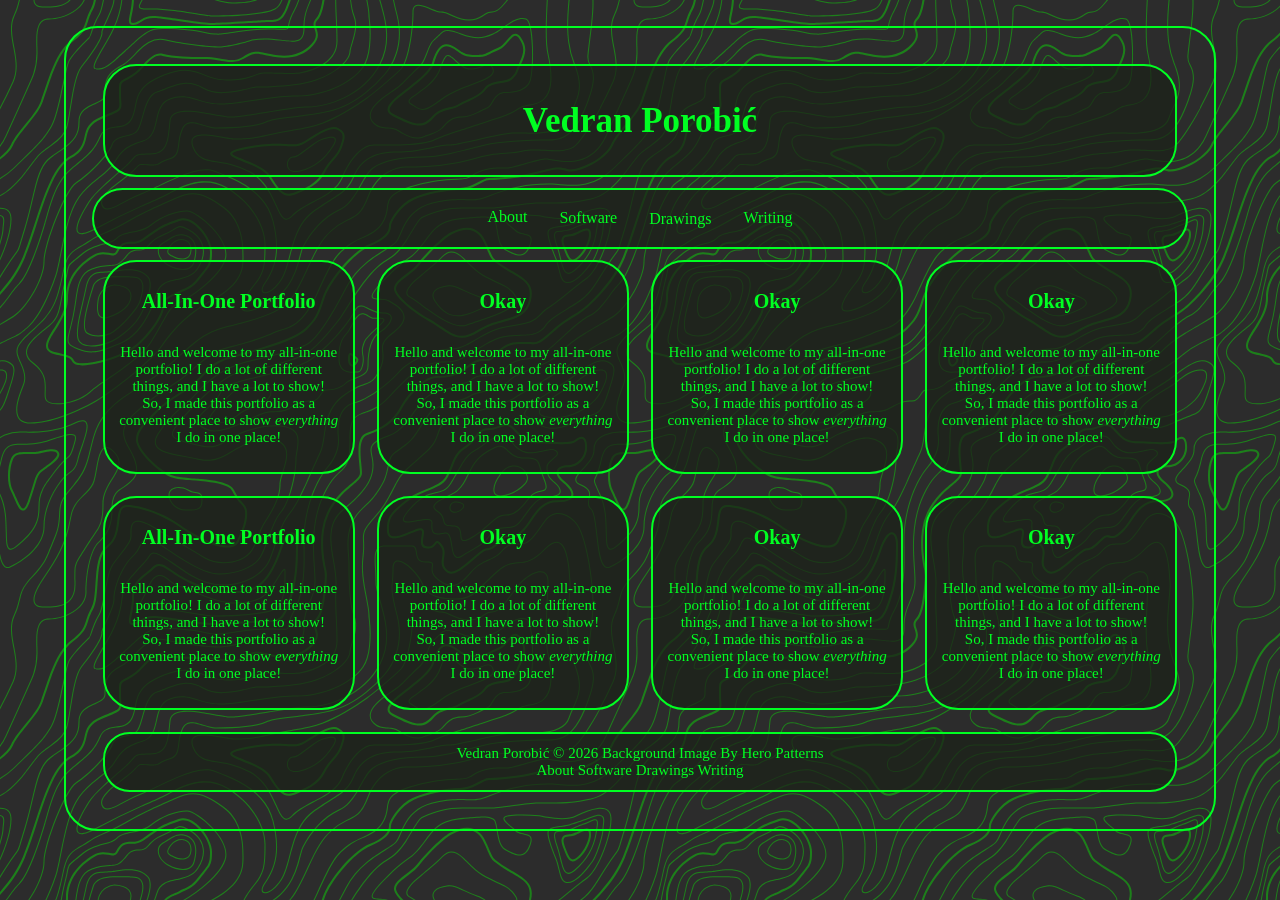
==== commit 6f0f6274: "Footer behaves as a block without a break on smaller screens as opposed to simply paragraph witha br" ====
--- a/index.html
+++ b/index.html
@@ -65,7 +65,16 @@
         </div>
     </div>
 
-    <footer><p>Vedran Porobić © 2026 Background Image By <a href="https://heropatterns.com/">Hero Patterns</a><br><a href=#about>About</a> <a href=#software>Software</a> <a href=#drawings>Drawings</a> <a href=#writing>Writing</a></p></footer>
+    <footer>
+        <p>Vedran Porobić © 2026 
+            <span class="mobile_block">Background Image By <a class="footer_link" href="https://heropatterns.com/">Hero Patterns</a></span>
+            <br class="mobile_none">
+            <a class="footer_link" href=#about>About</a> 
+            <a class="footer_link" href=#software>Software</a> 
+            <a class="footer_link" href=#drawings>Drawings</a> 
+            <a class="footer_link" href=#writing>Writing</a>
+        </p>
+    </footer>
 
 </body>
 </html>
--- a/styles.css
+++ b/styles.css
@@ -36,6 +36,10 @@
 
 a:hover {
   color: #ffffff;
+}
+
+.footer_link {
+  background-color: transparent;
 }
 
 ul {
@@ -128,4 +132,12 @@
   flex-direction: column;
 }
 
+.mobile_block {
+  display: block
+}
+
+.mobile_none {
+  display: none;
+}
+
 }
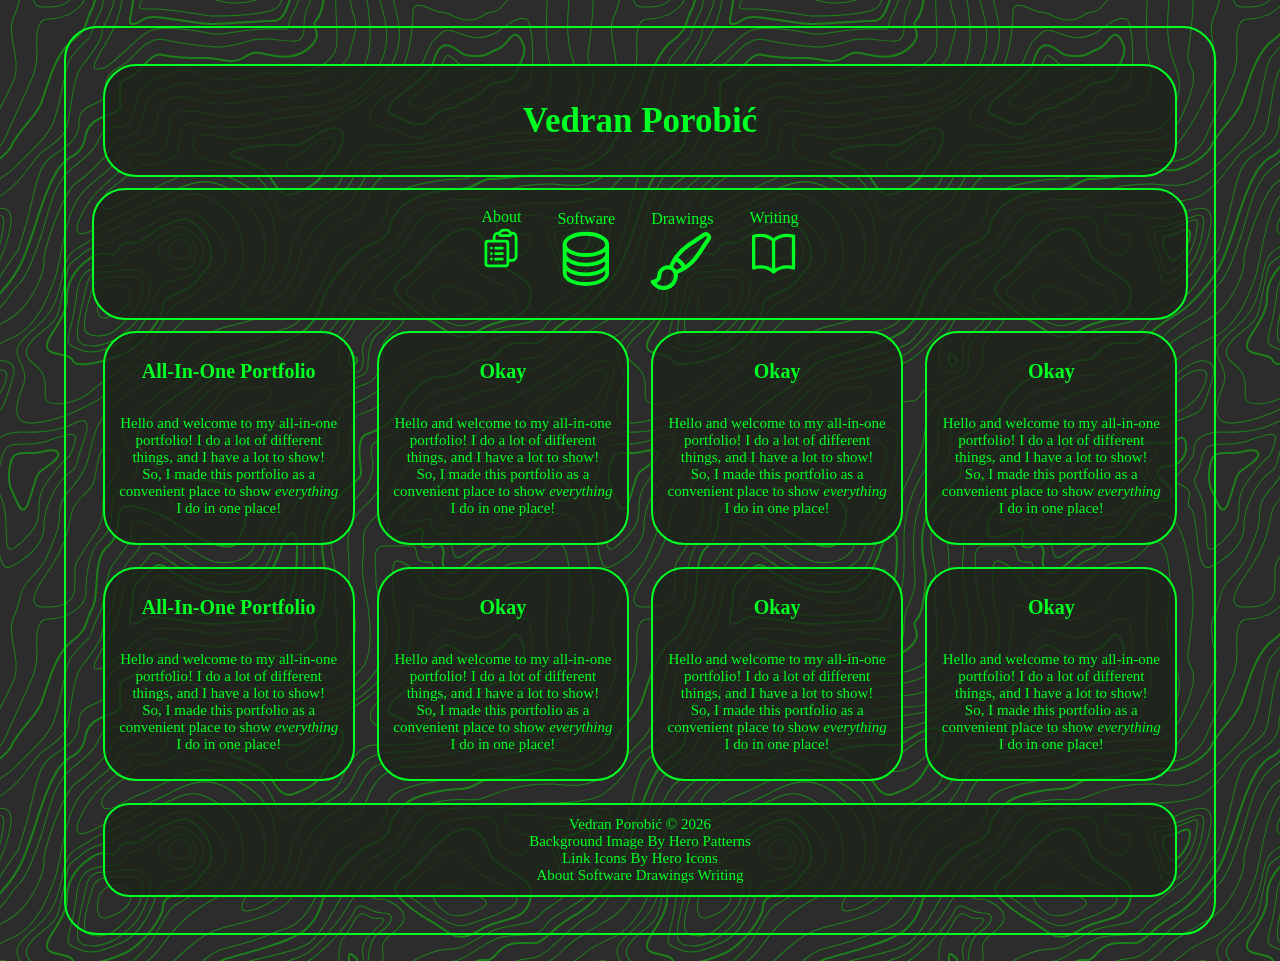
==== commit 62d1e6bc: "Added svg icons to nav bar links, added icon source link." ====
--- a/index.html
+++ b/index.html
@@ -14,10 +14,18 @@
     </header>
 
     <ul>
-        <li class="nav_bar_li"><a href="#about">About</a></li>
-        <li class="nav_bar_li"><a href="#software">Software</a></li>
-        <li class="nav_bar_li"><a href="#drawings">Drawings</a></li>
-        <li class="nav_bar_li"><a href="#writing">Writing</a></li>
+        <li><a href="#about">About <svg xmlns="http://www.w3.org/2000/svg" fill="none" viewBox="0 0 24 24" stroke-width="1.5" stroke="currentColor" class="link_icon">
+  <path stroke-linecap="round" stroke-linejoin="round" d="M9 12h3.75M9 15h3.75M9 18h3.75m3 .75H18a2.25 2.25 0 0 0 2.25-2.25V6.108c0-1.135-.845-2.098-1.976-2.192a48.424 48.424 0 0 0-1.123-.08m-5.801 0c-.065.21-.1.433-.1.664 0 .414.336.75.75.75h4.5a.75.75 0 0 0 .75-.75 2.25 2.25 0 0 0-.1-.664m-5.8 0A2.251 2.251 0 0 1 13.5 2.25H15c1.012 0 1.867.668 2.15 1.586m-5.8 0c-.376.023-.75.05-1.124.08C9.095 4.01 8.25 4.973 8.25 6.108V8.25m0 0H4.875c-.621 0-1.125.504-1.125 1.125v11.25c0 .621.504 1.125 1.125 1.125h9.75c.621 0 1.125-.504 1.125-1.125V9.375c0-.621-.504-1.125-1.125-1.125H8.25ZM6.75 12h.008v.008H6.75V12Zm0 3h.008v.008H6.75V15Zm0 3h.008v.008H6.75V18Z" />
+</svg></a></li>
+        <li><a href="#software">Software <svg xmlns="http://www.w3.org/2000/svg" fill="none" viewBox="0 0 24 24" stroke-width="1.5" stroke="currentColor" class="link_icon">
+  <path stroke-linecap="round" stroke-linejoin="round" d="M20.25 6.375c0 2.278-3.694 4.125-8.25 4.125S3.75 8.653 3.75 6.375m16.5 0c0-2.278-3.694-4.125-8.25-4.125S3.75 4.097 3.75 6.375m16.5 0v11.25c0 2.278-3.694 4.125-8.25 4.125s-8.25-1.847-8.25-4.125V6.375m16.5 0v3.75m-16.5-3.75v3.75m16.5 0v3.75C20.25 16.153 16.556 18 12 18s-8.25-1.847-8.25-4.125v-3.75m16.5 0c0 2.278-3.694 4.125-8.25 4.125s-8.25-1.847-8.25-4.125" />
+</svg></a></li>
+        <li><a href="#drawings">Drawings <svg xmlns="http://www.w3.org/2000/svg" fill="none" viewBox="0 0 24 24" stroke-width="1.5" stroke="currentColor" class="link_icon">
+  <path stroke-linecap="round" stroke-linejoin="round" d="M9.53 16.122a3 3 0 0 0-5.78 1.128 2.25 2.25 0 0 1-2.4 2.245 4.5 4.5 0 0 0 8.4-2.245c0-.399-.078-.78-.22-1.128Zm0 0a15.998 15.998 0 0 0 3.388-1.62m-5.043-.025a15.994 15.994 0 0 1 1.622-3.395m3.42 3.42a15.995 15.995 0 0 0 4.764-4.648l3.876-5.814a1.151 1.151 0 0 0-1.597-1.597L14.146 6.32a15.996 15.996 0 0 0-4.649 4.763m3.42 3.42a6.776 6.776 0 0 0-3.42-3.42" />
+</svg></a></li>
+        <li><a href="#writing">Writing <svg xmlns="http://www.w3.org/2000/svg" fill="none" viewBox="0 0 24 24" stroke-width="1.5" stroke="currentColor" class="link_icon">
+  <path stroke-linecap="round" stroke-linejoin="round" d="M12 6.042A8.967 8.967 0 0 0 6 3.75c-1.052 0-2.062.18-3 .512v14.25A8.987 8.987 0 0 1 6 18c2.305 0 4.408.867 6 2.292m0-14.25a8.966 8.966 0 0 1 6-2.292c1.052 0 2.062.18 3 .512v14.25A8.987 8.987 0 0 0 18 18a8.967 8.967 0 0 0-6 2.292m0-14.25v14.25" />
+</svg></a></li>
     </ul>
 
     <div class="box">
@@ -66,9 +74,9 @@
     </div>
 
     <footer>
-        <p>Vedran Porobić © 2026 
-            <span class="mobile_block">Background Image By <a class="footer_link" href="https://heropatterns.com/">Hero Patterns</a></span>
-            <br class="mobile_none">
+        <p>Vedran Porobić © 2026<br>
+            Background Image By <a class="footer_link" href="https://heropatterns.com/">Hero Patterns</a><br>
+            Link Icons By <a class="footer_link" href="https://heroicons.com/">Hero Icons</a><br>
             <a class="footer_link" href=#about>About</a> 
             <a class="footer_link" href=#software>Software</a> 
             <a class="footer_link" href=#drawings>Drawings</a> 
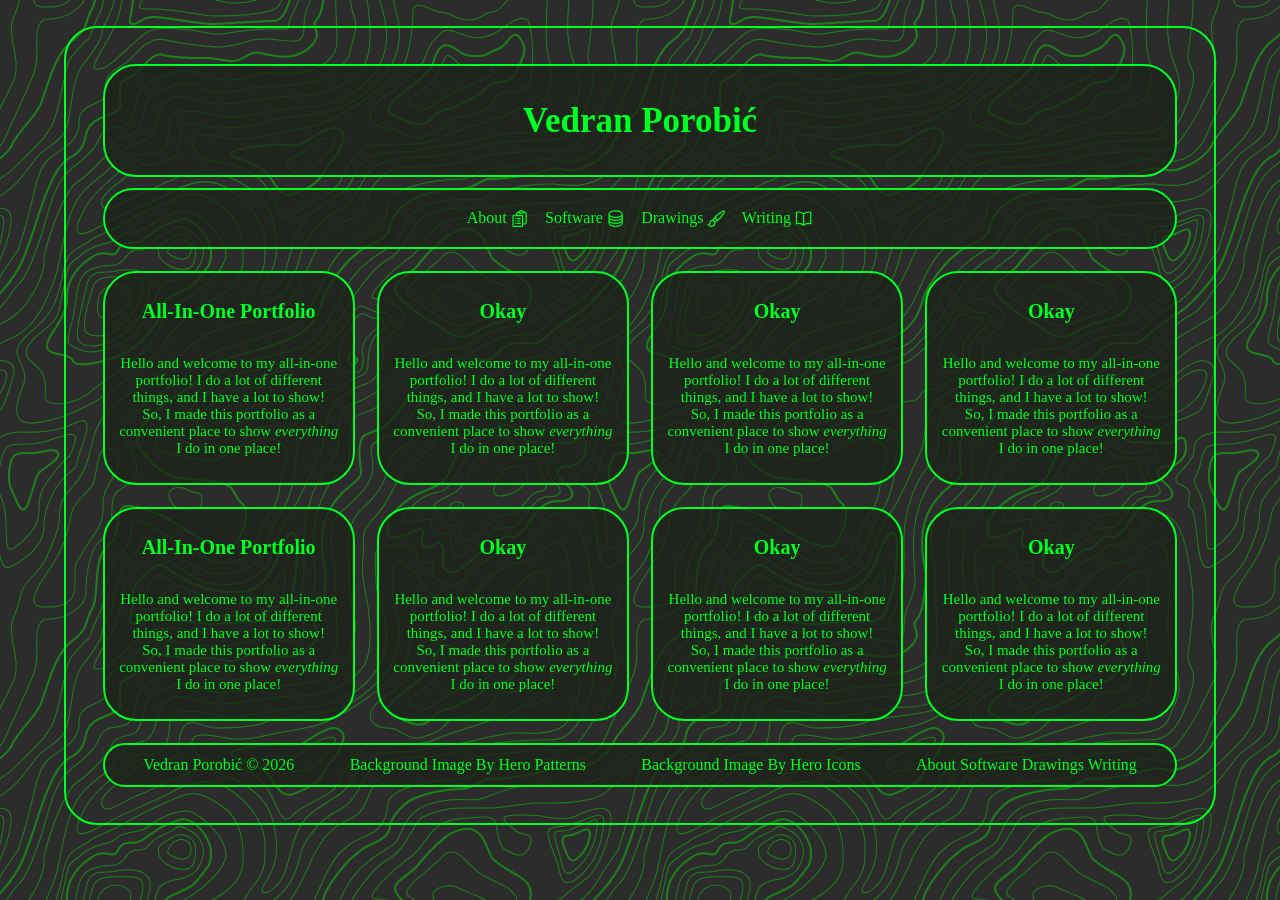
==== commit 99dc5476: "Changed the footer style for larger screens." ====
--- a/index.html
+++ b/index.html
@@ -74,14 +74,17 @@
     </div>
 
     <footer>
-        <p>Vedran Porobić © 2026<br>
-            Background Image By <a class="footer_link" href="https://heropatterns.com/">Hero Patterns</a><br>
-            Link Icons By <a class="footer_link" href="https://heroicons.com/">Hero Icons</a><br>
-            <a class="footer_link" href=#about>About</a> 
-            <a class="footer_link" href=#software>Software</a> 
-            <a class="footer_link" href=#drawings>Drawings</a> 
-            <a class="footer_link" href=#writing>Writing</a>
-        </p>
+        <div style="display: flex; align-items: center; justify-content: space-around;">
+            <span>Vedran Porobić © 2026</span>
+            <a class="footer_link" href="https://heropatterns.com/">Background Image By Hero Patterns</a>
+            <a class="footer_link" href="https://heroicons.com/">Background Image By Hero Icons</a>
+            <div>
+                <a class="footer_link" href=#about>About</a> 
+                <a class="footer_link" href=#software>Software</a> 
+                <a class="footer_link" href=#drawings>Drawings</a> 
+                <a class="footer_link" href=#writing>Writing</a>
+            </div>
+        </div>
     </footer>
 
 </body>
--- a/styles.css
+++ b/styles.css
@@ -47,10 +47,11 @@
   border: 2px solid #00ff22;
   border-radius: 25pt;
   list-style-type: none;
-  margin: 0;
-  padding: 0;
+  margin: 1%;
+  padding: 1%;
   display: flex;
-  justify-content: center
+  justify-content: center;
+  flex-wrap: wrap;
 }
 
 ul li a {
@@ -58,10 +59,18 @@
   background-color: transparent;
   color: #00ff22;
   text-align: center;
-  padding: 14px 16px;
+  padding: 7px 8px;
   text-decoration: none;
-  margin-top: 6%;
-  margin-bottom: 6%;
+  margin-top: 0.1vh;
+  margin-bottom: 0.1vh;
+  display: inline-flex;
+  align-items: center;
+}
+
+.link_icon {
+  width: 1.2em;
+  height: 1.2em;
+  margin-left: 0.2em;
 }
 
 ul li a:hover {
@@ -95,7 +104,7 @@
   text-align: center;
 }
 
-footer p {
+footer  {
   background-color: #1b2218bb;
   border: 2px solid #00ff22;
   border-radius: 20pt;
@@ -132,12 +141,4 @@
   flex-direction: column;
 }
 
-.mobile_block {
-  display: block
-}
-
-.mobile_none {
-  display: none;
-}
-
 }
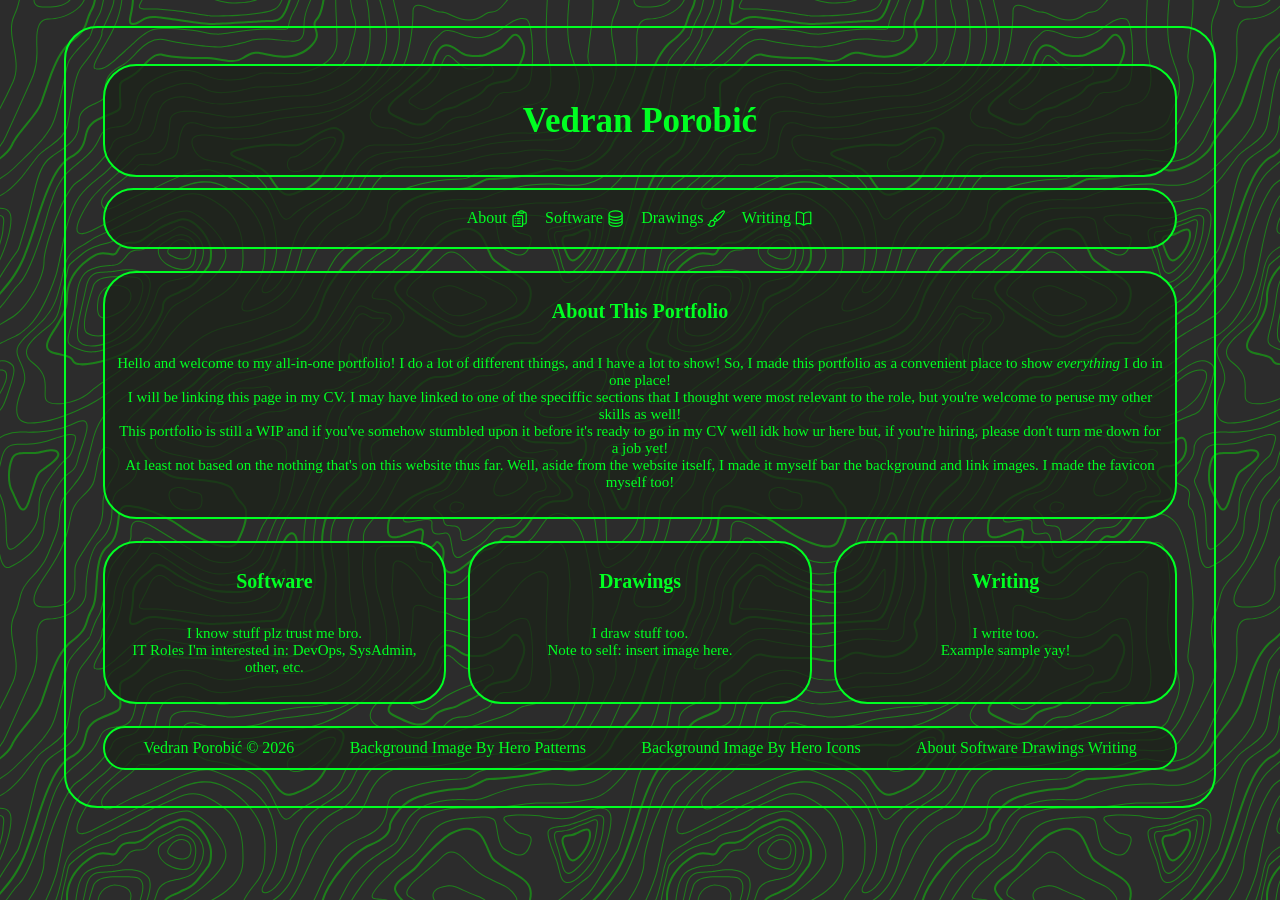
==== commit c2346e98: "Changed wip/sample text." ====
--- a/index.html
+++ b/index.html
@@ -30,46 +30,38 @@
 
     <div class="box">
         <div>
-            <h2>All-In-One Portfolio</h2>
-            <p>Hello and welcome to my all-in-one portfolio! I do a lot of different things, and I have a lot to show!<br>
-               So, I made this portfolio as a convenient place to show <i>everything</i> I do in one place!</p>
-        </div>
-        <div>
-            <h2>Okay</h2>
-            <p>Hello and welcome to my all-in-one portfolio! I do a lot of different things, and I have a lot to show!<br>
-               So, I made this portfolio as a convenient place to show <i>everything</i> I do in one place!</p>
-        </div>
-        <div>
-            <h2>Okay</h2>
-            <p>Hello and welcome to my all-in-one portfolio! I do a lot of different things, and I have a lot to show!<br>
-               So, I made this portfolio as a convenient place to show <i>everything</i> I do in one place!</p>
-        </div>
-        <div>
-            <h2>Okay</h2>
-            <p>Hello and welcome to my all-in-one portfolio! I do a lot of different things, and I have a lot to show!<br>
-               So, I made this portfolio as a convenient place to show <i>everything</i> I do in one place!</p>
+            <h2>About This Portfolio</h2>
+            <p>
+                Hello and welcome to my all-in-one portfolio! I do a lot of different things, and I have a lot to show! 
+                So, I made this portfolio as a convenient place to show <i>everything</i> I do in one place!
+                <br>
+                I will be linking this page in my CV. 
+                I may have linked to one of the speciffic sections that I thought were most relevant to the role, 
+                but you're welcome to peruse my other skills as well!
+                <br>
+                This portfolio is still a WIP and if you've somehow stumbled upon it before it's ready to go in my CV well idk how ur here but, if you're hiring, please don't turn me down for a job yet!<br>
+                At least not based on the nothing that's on this website thus far. Well, aside from the website itself, I made it myself bar the background and link images. I made the favicon myself too!
+            </p>
         </div>
     </div>
+
     <div class="box">
         <div>
-            <h2>All-In-One Portfolio</h2>
-            <p>Hello and welcome to my all-in-one portfolio! I do a lot of different things, and I have a lot to show!<br>
-               So, I made this portfolio as a convenient place to show <i>everything</i> I do in one place!</p>
+            <h2>Software</h2>
+            <p>I know stuff plz trust me bro.<br>
+               IT Roles I'm interested in: DevOps, SysAdmin, other, etc. </p>
         </div>
+
         <div>
-            <h2>Okay</h2>
-            <p>Hello and welcome to my all-in-one portfolio! I do a lot of different things, and I have a lot to show!<br>
-               So, I made this portfolio as a convenient place to show <i>everything</i> I do in one place!</p>
+            <h2>Drawings</h2>
+            <p>I draw stuff too.<br>
+               Note to self: insert image here.</p>
         </div>
+        
         <div>
-            <h2>Okay</h2>
-            <p>Hello and welcome to my all-in-one portfolio! I do a lot of different things, and I have a lot to show!<br>
-               So, I made this portfolio as a convenient place to show <i>everything</i> I do in one place!</p>
-        </div>
-        <div>
-            <h2>Okay</h2>
-            <p>Hello and welcome to my all-in-one portfolio! I do a lot of different things, and I have a lot to show!<br>
-               So, I made this portfolio as a convenient place to show <i>everything</i> I do in one place!</p>
+            <h2>Writing</h2>
+            <p>I write too.<br>
+               Example sample yay!</p>
         </div>
     </div>
 
--- a/styles.css
+++ b/styles.css
@@ -94,6 +94,7 @@
   border-radius: 25pt;
   margin: 1%;
   padding: 1%;
+  width: 100%;
   text-align: center;
   display: flex;
   flex-direction: column;
